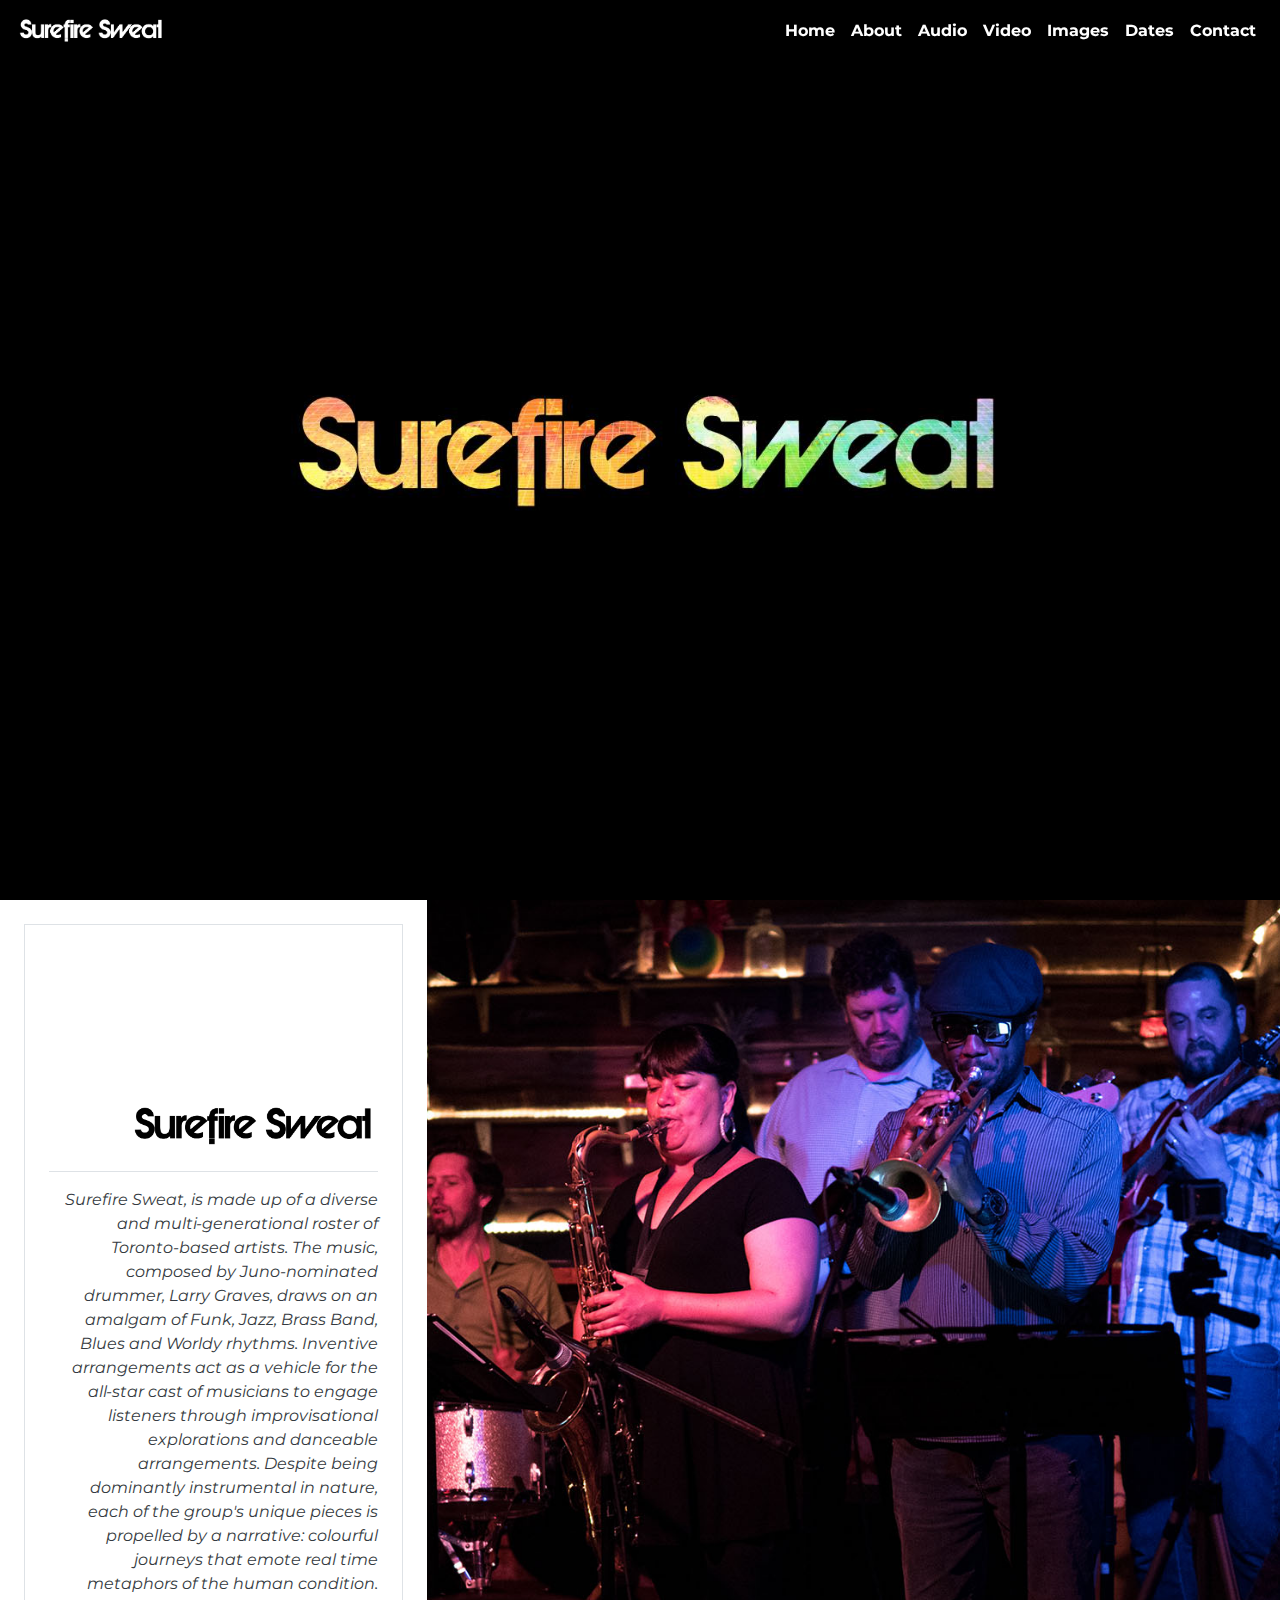
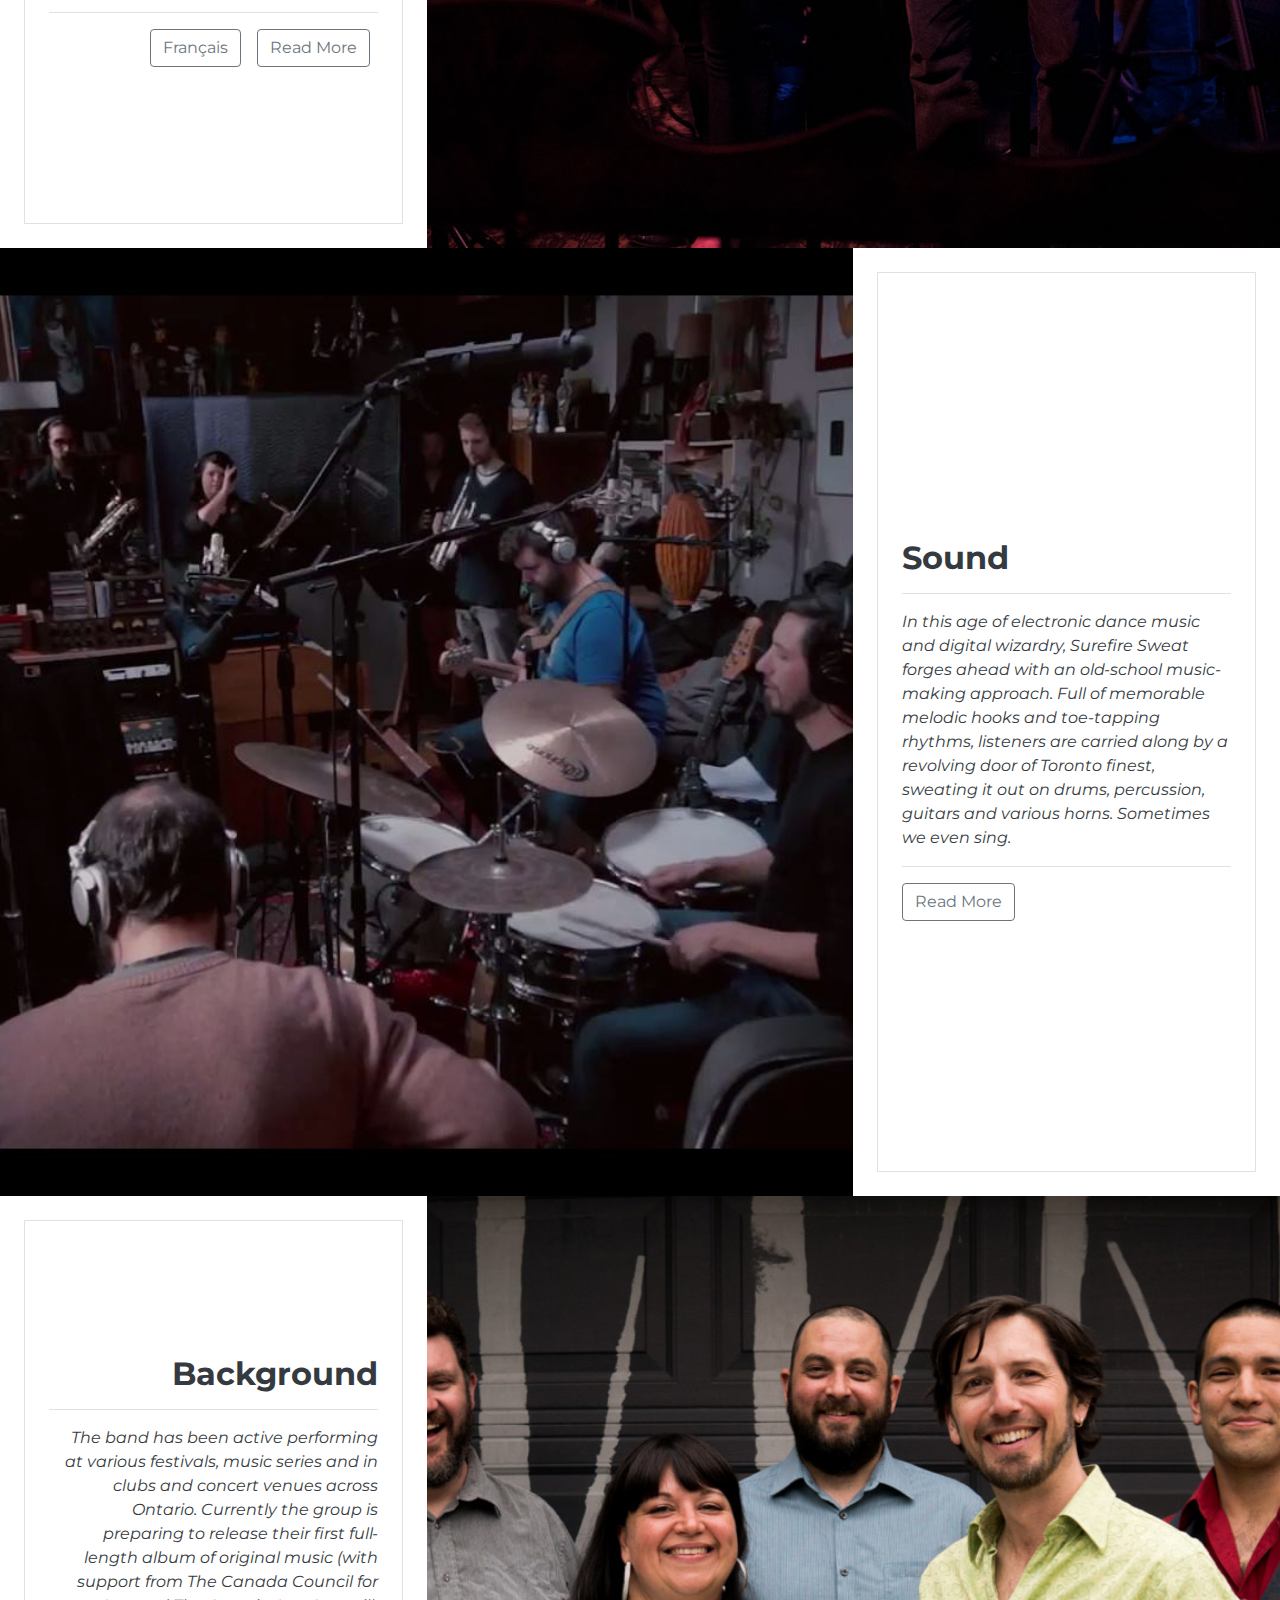
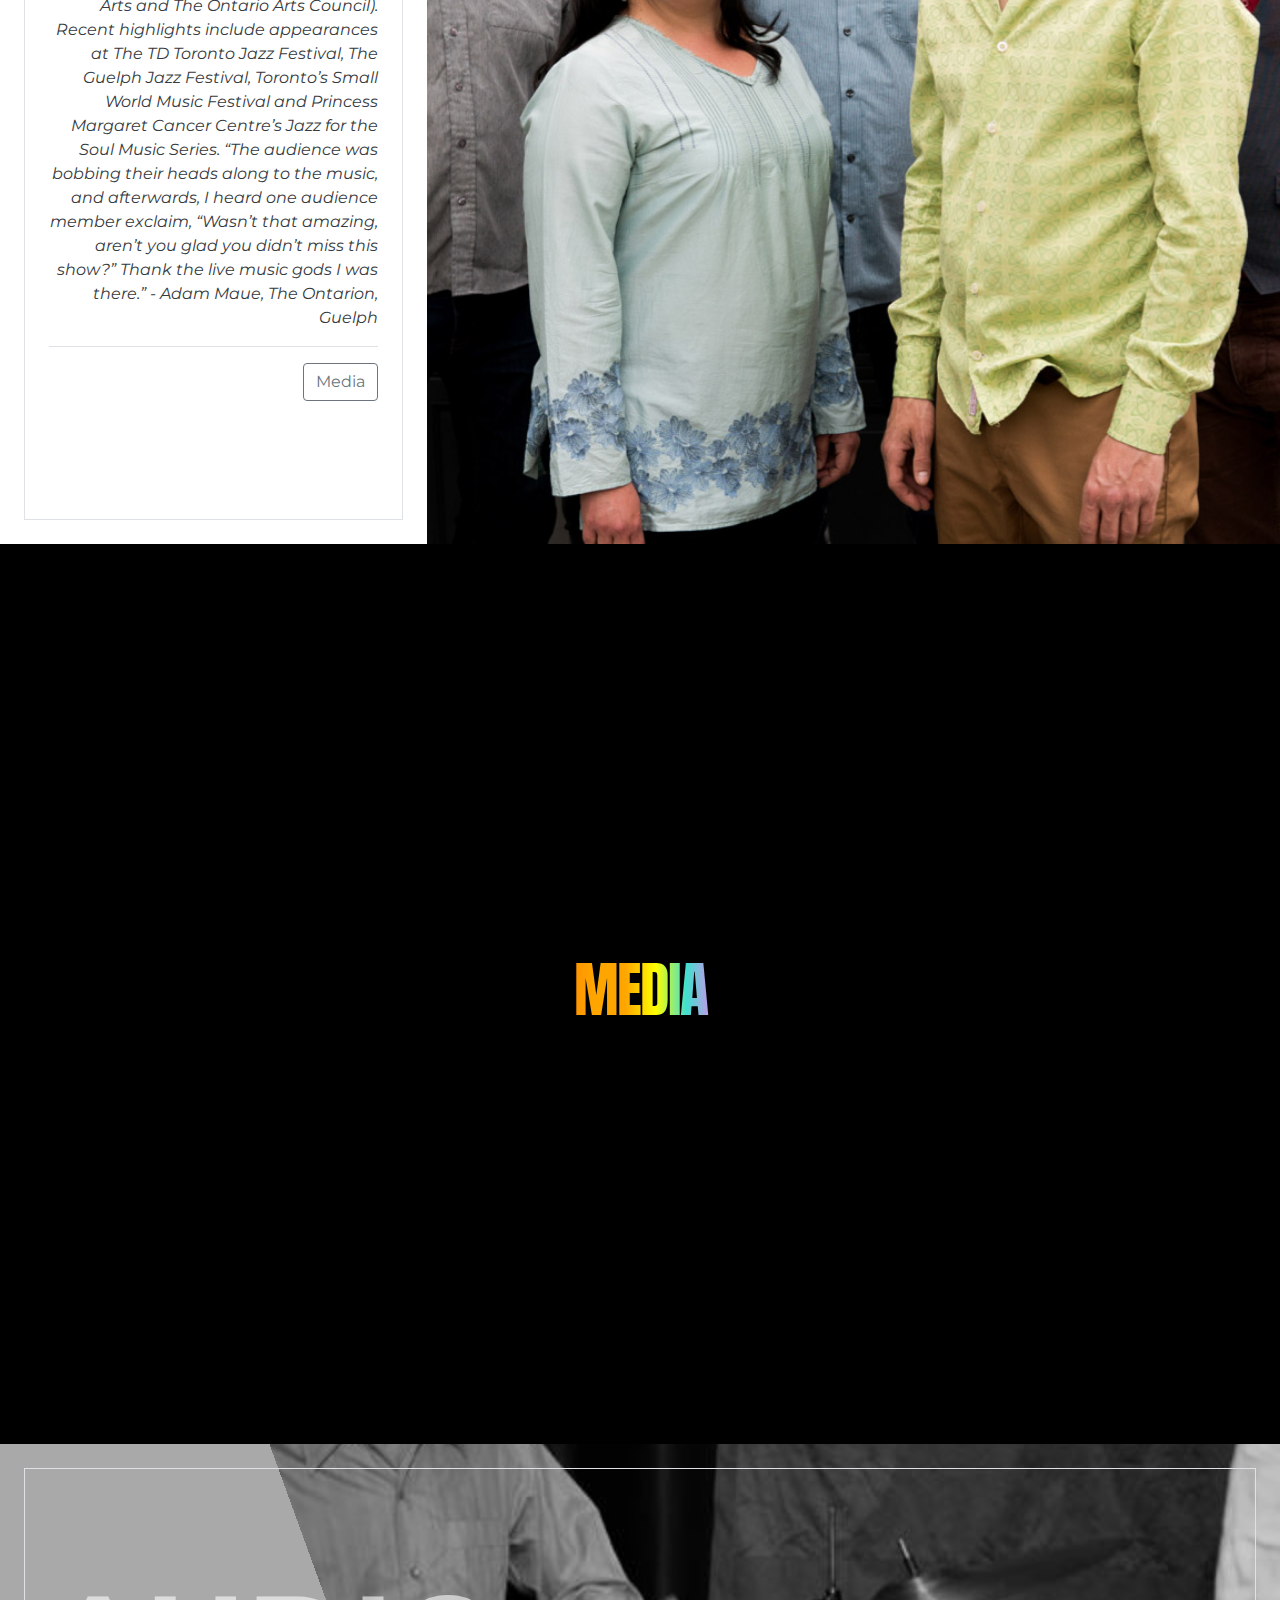
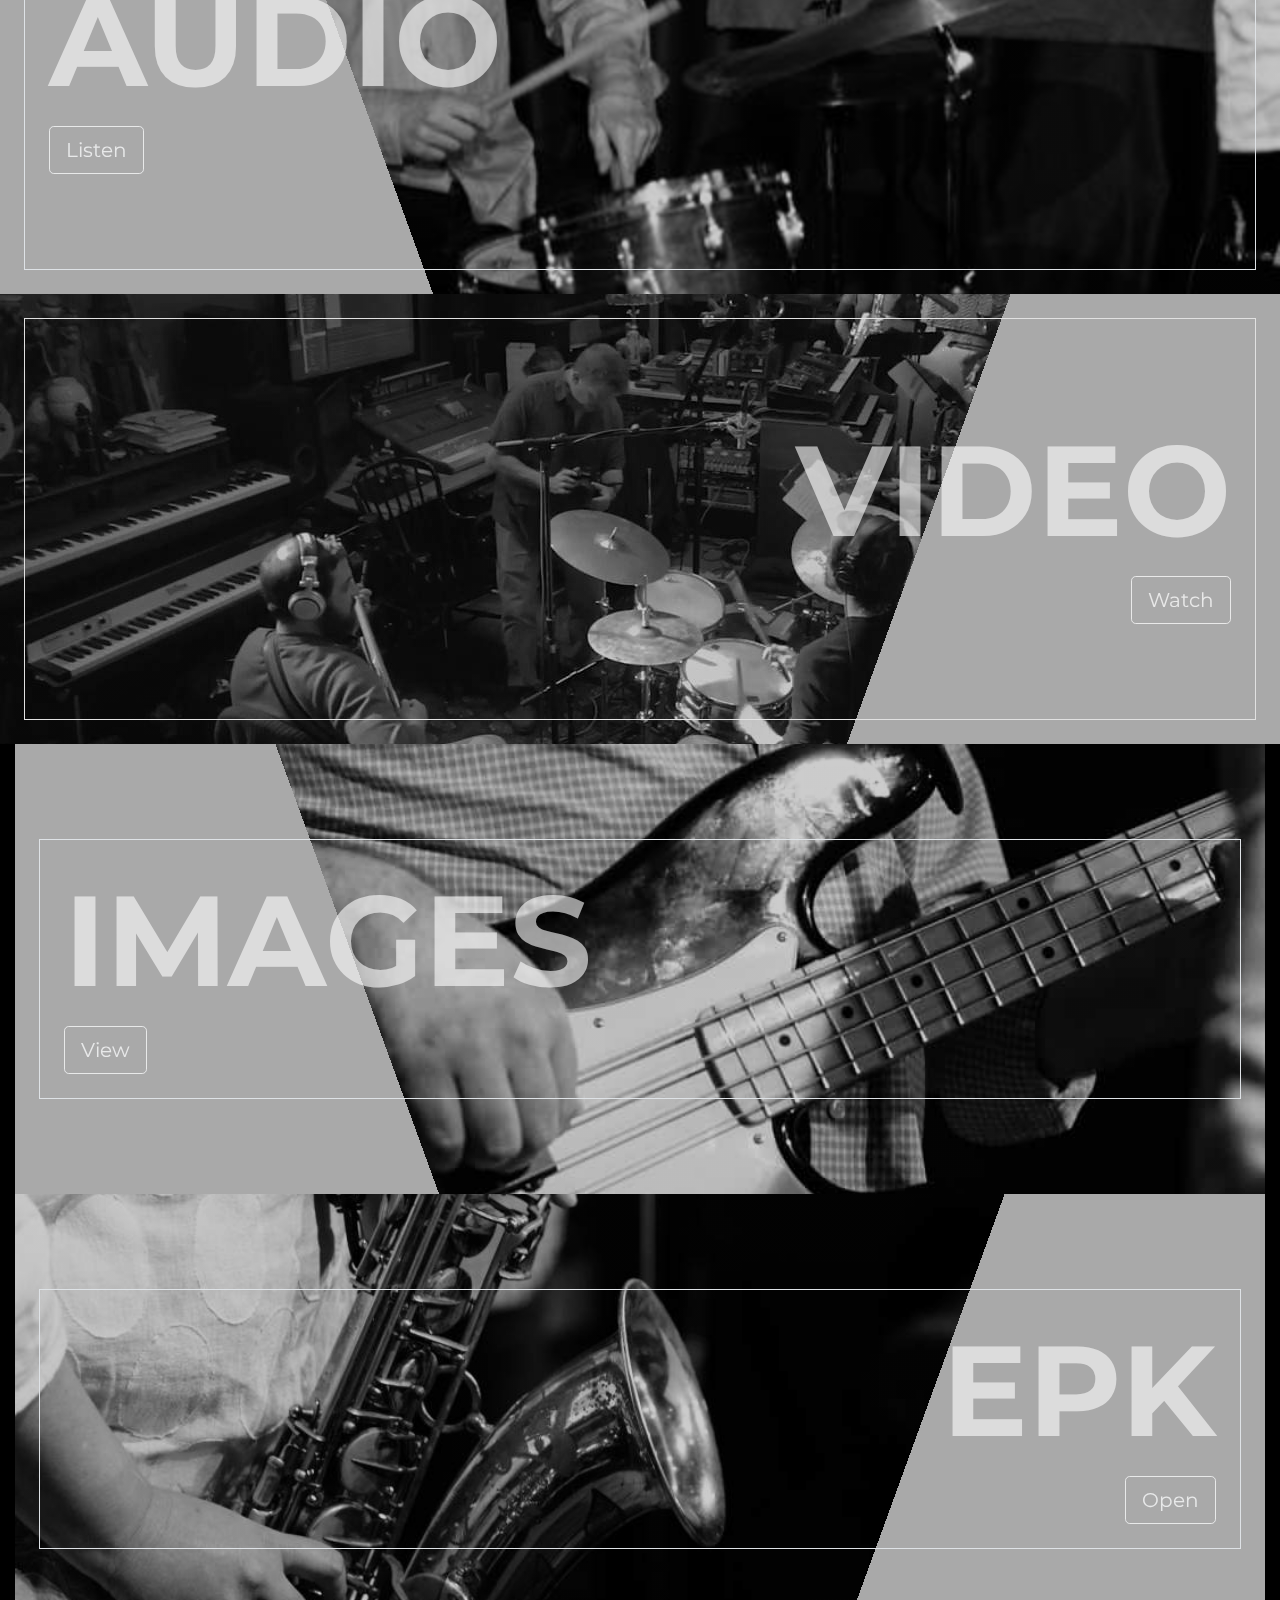
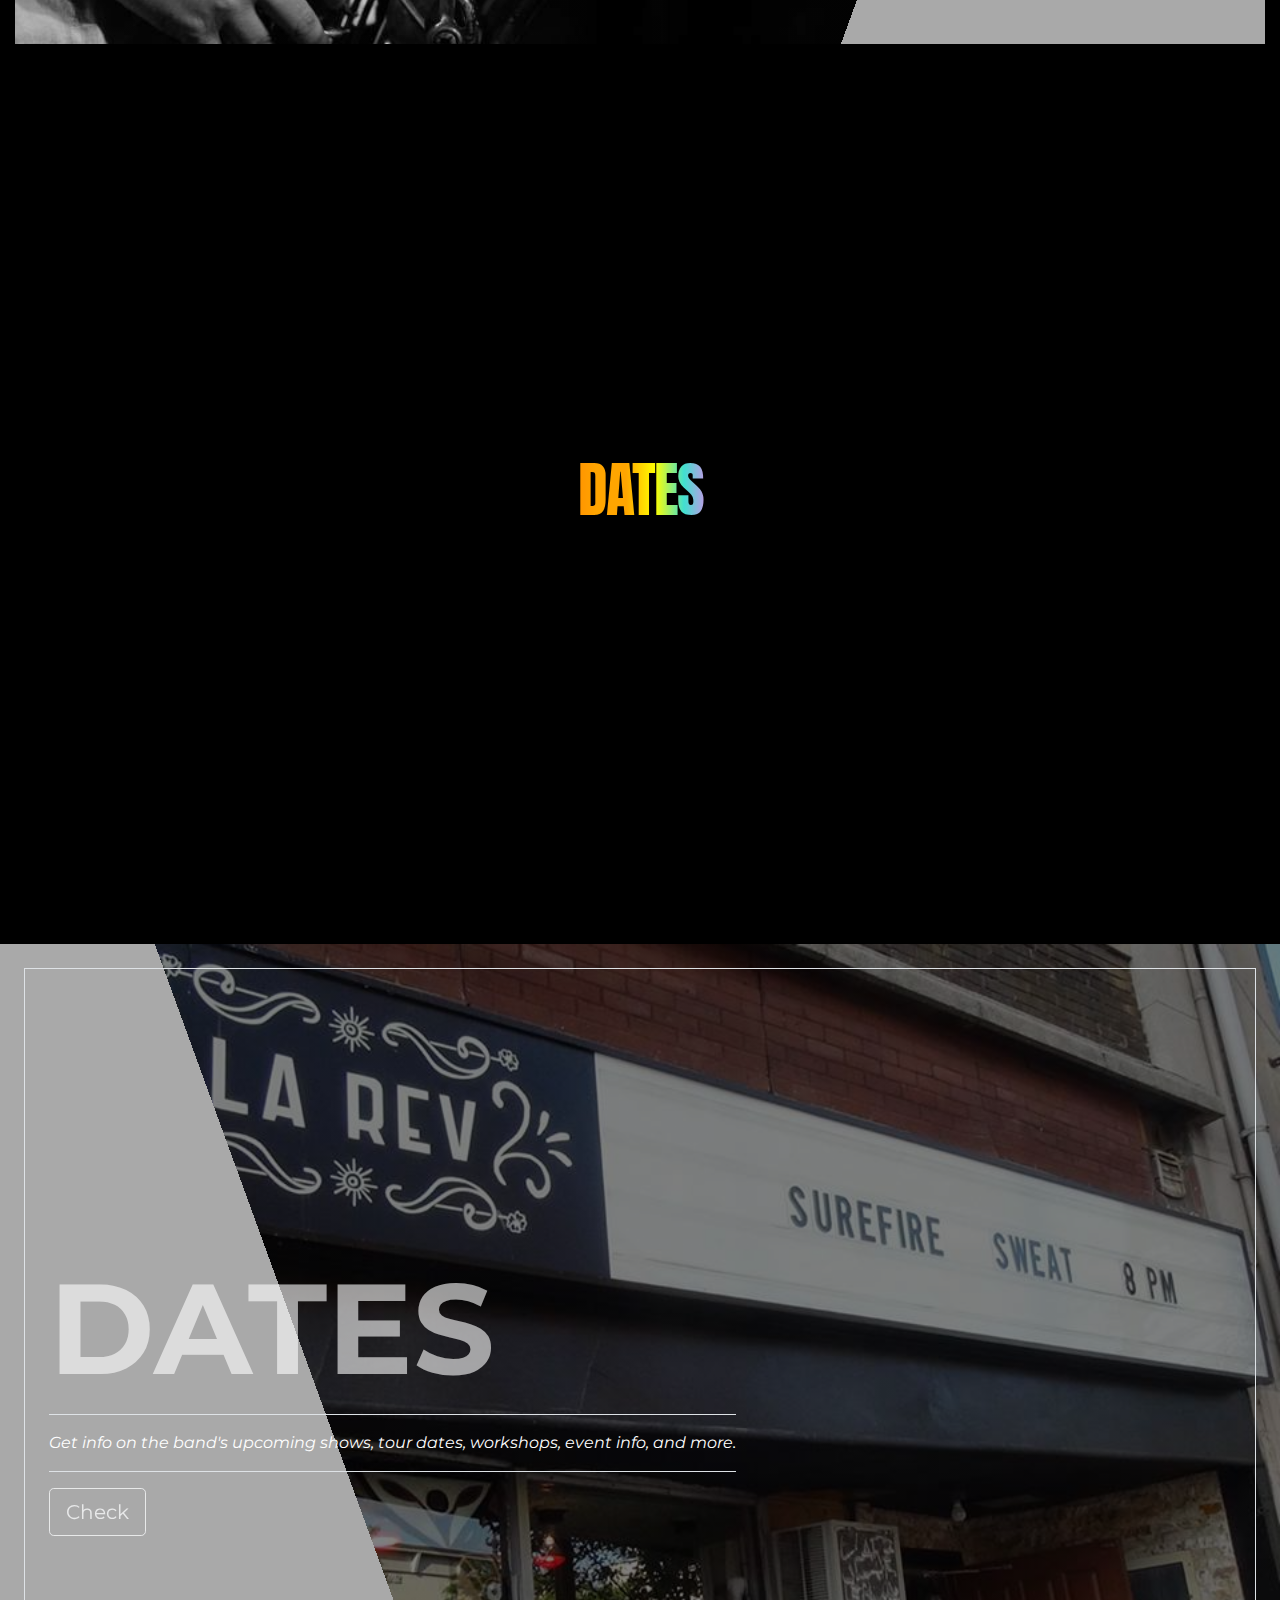
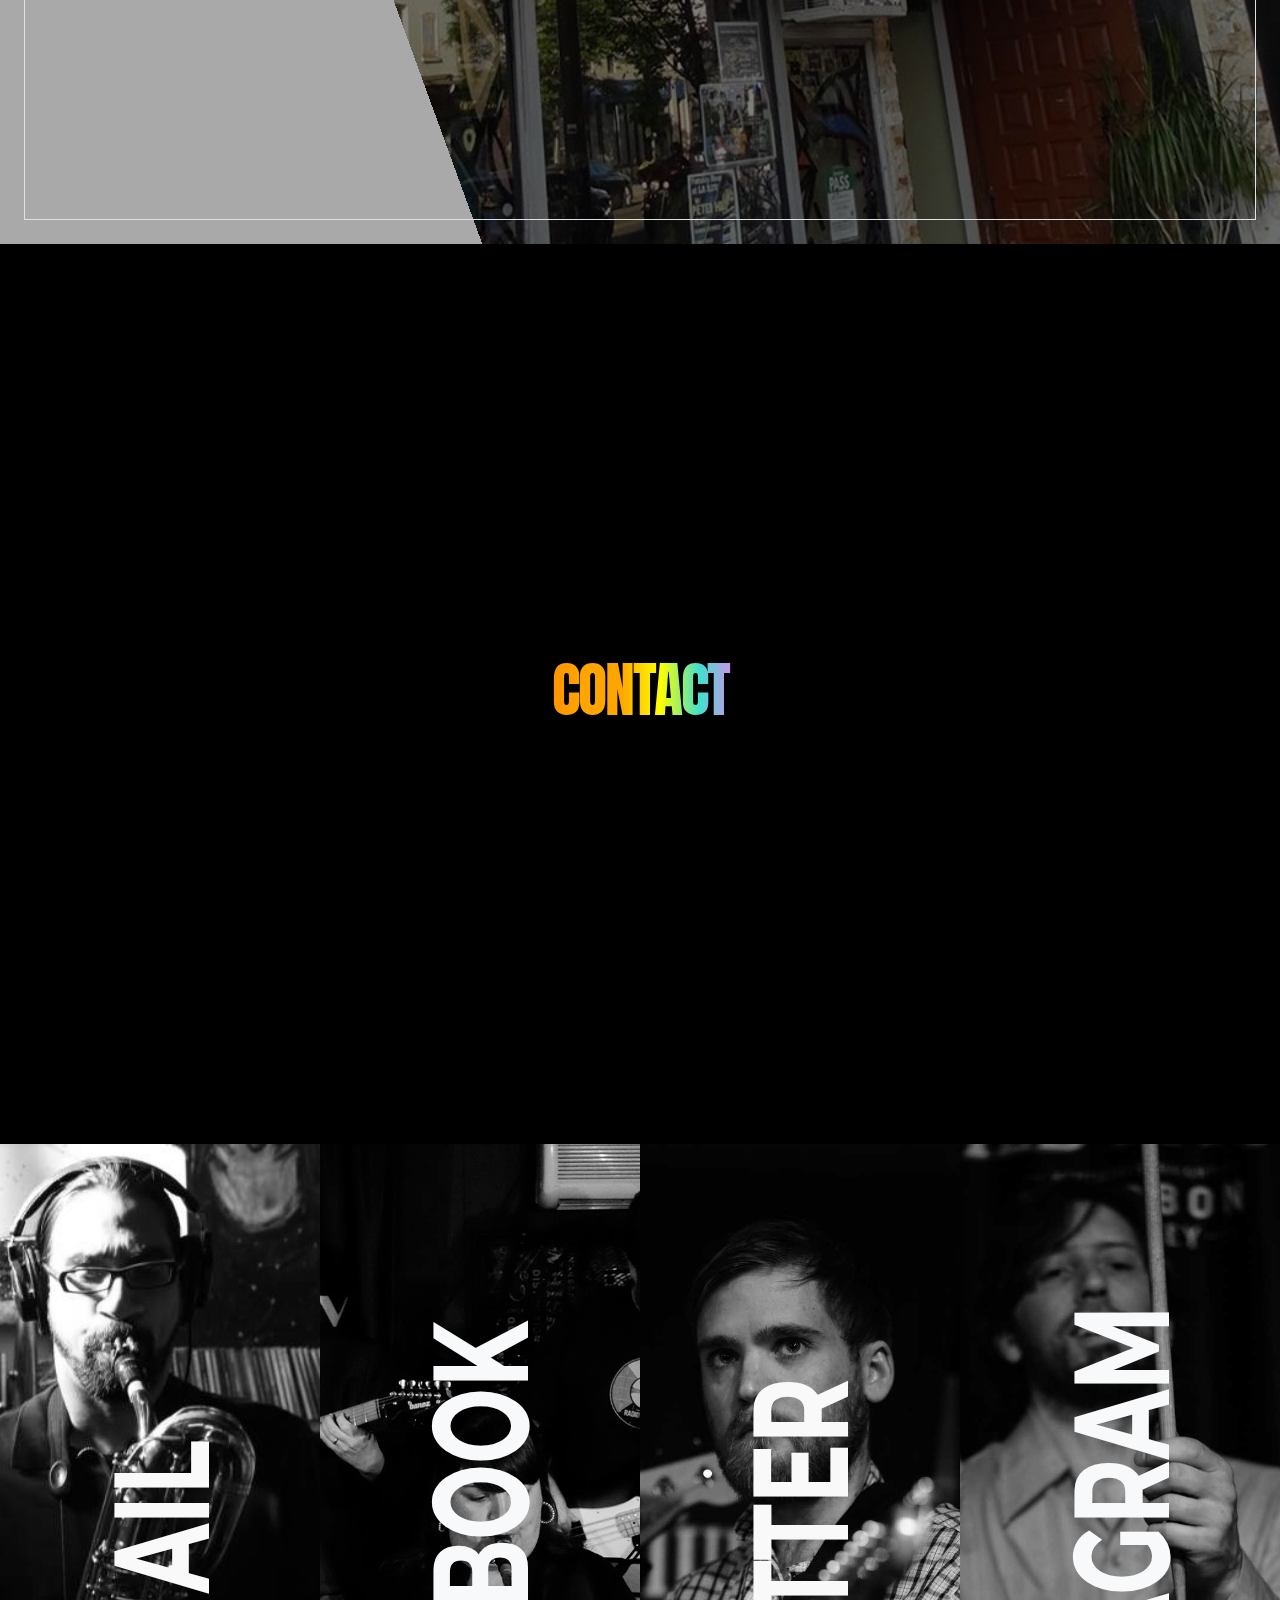
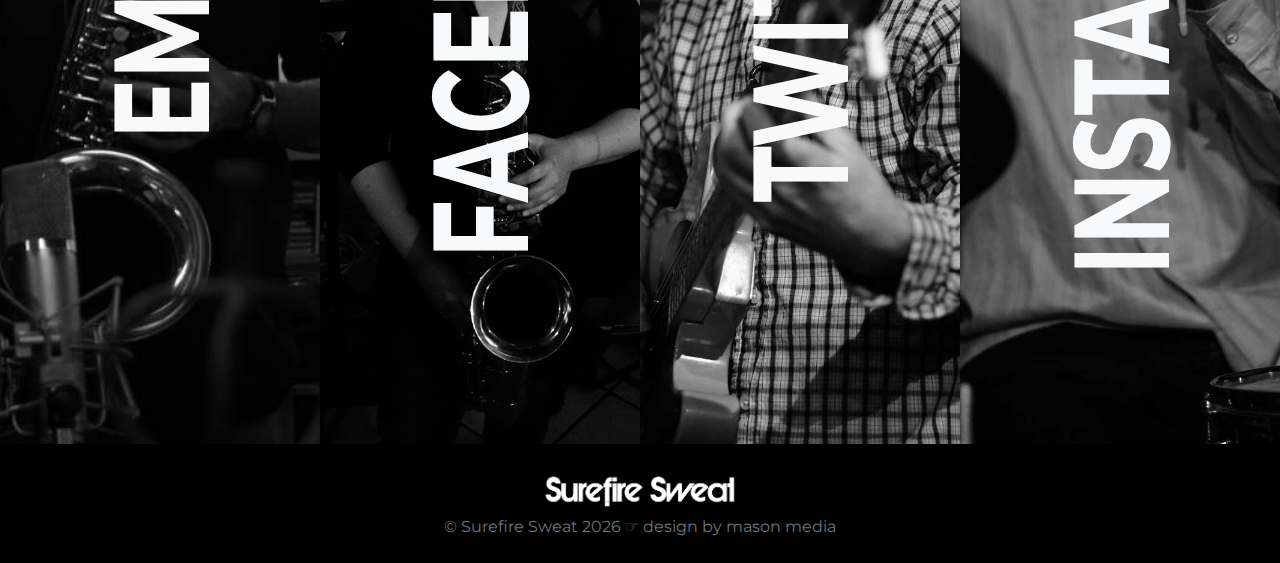
==== index.html @ e9830ef1 "Added updated video embeds to video section" ====
<!doctype html>
<html class="no-js" lang="">
   <head>
      <meta charset="utf-8">
      <meta http-equiv="x-ua-compatible" content="ie=edge">
      <title>Surefire Sweat</title>
      <meta name="description" content="Toronto's Surefire Sweat performs original, danceable sounds influenced by Funk, Jazz, Brass Band and Afrobeat.">
      <meta name="viewport" content="width=device-width, initial-scale=1">
      <!--FB Graph-->
      <meta property="og:url" content="https://www.surefiresweat.com" />
      <meta property="og:type" content="website" />
      <meta property="og:title" content="Surefire Sweat">
      <meta property="og:image" content="http://www.surefiresweat.com/img/Surefire-Sweat-Home.jpg">
      <meta property="og:description" content="Toronto's Surefire Sweat performs original, danceable sounds influenced by Funk, Jazz, Brass Band and Afrobeat.">
      <!--Twitter card-->
      <meta name="twitter:card" content="summary_large_image">
      <meta name="twitter:title" content="Surefire Sweat">
      <meta name="twitter:description" content="Toronto's Surefire Sweat performs original, danceable sounds influenced by Funk, Jazz, Brass Band and Afrobeat.">
      <meta name="twitter:image" content="http://www.surefiresweat.com/img/Surefire-Sweat-Home.jpg">
      <!--google fonts-->
      <link href="https://fonts.googleapis.com/css?family=Montserrat:400,500,900|Anton" rel="stylesheet">
      <!-- Place favicon.ico in the root directory -->
      <link rel="apple-touch-icon" href="/sfs-stick-icon.ico">
      <link rel="icon" href="/sfs-stick-icon.ico">
      <!--bootstrap -->
      <link rel="stylesheet" href="/bootstrap-4.0.0/dist/css/bootstrap.min.css">
      <link rel="stylesheet" href="css/normalize.css">
      <link rel="stylesheet" href="css/main.min.css?=22">
      <script src="js/vendor/modernizr-2.8.3.min.js"></script>
   </head>
   <body id="home" class="bg-dots bg-black body-wrap">
      <!--[if lt IE 8]>
      <p class="browserupgrade">You are using an <strong>outdated</strong> browser. Please <a href="http://browsehappy.com/">upgrade your browser</a> to improve your experience.</p>
      <![endif]-->
      <!-- nav -->
      <nav class="navbar fixed-top navbar-expand-lg navbar-dark">
         <a class="navbar-brand" href="#home">
         <img src="/img/sfs-logo-small-white.png" class="sfs-header-logo" alt="Surefire Sweat">
         </a>
         <button class="navbar-toggler custom-toggler" type="button" data-toggle="collapse" data-target="#sfs-nav" aria-controls="sfs-nav" aria-expanded="false" aria-label="Toggle navigation">
         <span class="navbar-toggler-icon text-light"></span>
         </button>
         <div class="collapse navbar-collapse" id="sfs-nav">
            <ul class="navbar-nav ml-auto mt-2 mt-lg-0">
               <li class="nav-item">
                  <a class="nav-link" href="#home">Home <span class="sr-only">(current)</span></a>
               </li>
               <li class="nav-item">
                  <a class="nav-link" href="#about">About</a>
               </li>
               <li class="nav-item">
                  <a class="nav-link" href="#audio">Audio</a>
               </li>
               <li class="nav-item">
                  <a class="nav-link" href="#video">Video</a>
               </li>
               <li class="nav-item">
                  <a class="nav-link" href="#images">Images</a>
               </li>
               <li class="nav-item">
                  <a class="nav-link" href="#dates">Dates</a>
               </li>
               <li class="nav-item">
                  <a class="nav-link" href="#contact">Contact</a>
               </li>
            </ul>
         </div>
      </nav>
      <!--banner-->
      <header role="banner">
         <div class="jumbotron jumbotron-fluid banner" data-rellax-speed="-3">
            <img class="banner-logo" src="/img/sfs-logo-color-copy.jpg" alt="Surefire Sweat">
         </div>
      </header>
      <main role="main">
         <div id="about" class="container-fluid">
            <div class="row d-flex bg-white">
               <div class="col-lg-4 d-flex flex-column justify-content-center align-items-end text-right p-4">
                  <div class="d-flex flex-column justify-content-center align-items-end border p-4 h-md-50 h-lg-100 text-dark">
                     <h2 class="font-weight-bold my-3">
                        <img class="about-logo" src="/img/sfs-logo-small.png" alt="Surefire Sweat">
                     </h2>
                     <p class="border-top border-bottom py-3">Surefire Sweat, is made up of a diverse and multi-generational roster of Toronto-based artists. The music, composed by Juno-nominated drummer, Larry Graves, draws on an amalgam of Funk, Jazz, Brass Band, Blues and Worldy rhythms. 
                     Inventive arrangements act as a vehicle for the all-star cast of musicians to engage listeners through improvisational explorations and danceable arrangements. Despite being dominantly instrumental in nature, each of the group's unique pieces is propelled by a narrative: colourful journeys that emote real time metaphors of the human condition.</p>
                     <!--nested container + modal/buttons -->
                     <div class="container-fluid d-flex flex-row justify-content-end align-items-center">
                        <div class="row">
                           <div class="col mx-1 px-1">
                              <!-- Button trigger modal -->
                              <button type="button" class="btn btn-outline-secondary" data-toggle="modal" data-target="#french-bio">
                              Français
                              </button>
                              <!-- Modal -->
                              <div class="modal fade" id="french-bio" tabindex="-1" role="dialog" aria-labelledby="french-bio" aria-hidden="true">
                                 <div class="modal-dialog modal-dialog-centered modal-lg" role="document">
                                    <div class="modal-content">
                                       <div class="modal-header">
                                          <h5 class="modal-title" id="french-title">
                                             <img src="/img/sfs-logo-small.png" style="width: 150px; height: auto" alt="Surefire Sweat">
                                          </h5>
                                          <button type="button" class="close" data-dismiss="modal" aria-label="Close">
                                          <span aria-hidden="true">X</span>
                                          </button>
                                       </div>
                                       <div class="modal-body text-left p-4">
                                          <div class="french-bio-columns">
                                             <p class="border-right pr-3">Surefire Sweat est un ensemble multigénérationnel d’artistes torontois de divers horizons. La musique originale, composée par Larry Graves (batteur nominé aux prix Juno), s’inspire d’un amalgame de funk, de jazz, de brass band, de blues et d’Afrobeat. Les arrangements inventifs permettent aux réputés musiciens du groupe de susciter l’engagement des auditeurs grâce à des explorations improvisées et des arrangements dansants.</p>
                                             <hr>
                                             <p class="border-right pr-3">En cette ère de musique danse électronique et de prouesses numériques, Surefire Sweat va de l’avant en privilégiant une manière traditionnelle de faire de la musique. Avec des lignes mélodiques accrocheuses et des rythmes enlevants à profusion, les auditeurs se laissent emporter, séduits par un cortège des meilleurs musiciens de Toronto qui se défoncent à la batterie, aux percussions, à la guitare et aux cuivres. Il nous arrive même de chanter.</p>
                                             <hr>
                                             <p class="border-right pr-3">Surefire Sweat se produit sur la scène musicale torontoise dans différents festivals, lors de séries musicales, dans des clubs et des salles de concert. En ce moment, le groupe se consacre à la création de nouvelles pièces (avec le soutien du Conseil des arts du Canada et du Conseil des arts de l’Ontario) et se prépare à prendre la route en 2018 avec son spectacle. Le répertoire musical des concerts se verra également jumelé à la diffusion de vidéos en direct (créées par le musicien et vidéaste Ed Hanley). L’événement interactif multimédia sera présenté dans des lieux de diffusion partout au Canada.</p>
                                             <p>On peut trouver le premier microalbum (EP) de Surefire Sweat (2018) <a href="https://surefiresweat.bandcamp.com/releases" target="_blank" class="bold">ici.</a></p>
                                          </div>
                                       </div>
                                       <div class="modal-footer">
                                          <button type="button" class="btn btn-outline-secondary" data-dismiss="modal">Close</button>
                                       </div>
                                    </div>
                                 </div>
                              </div>
                              <!-- end modal-->
                           </div>
                           <!-- end nest col-->
                           <div class="col mx-1 px-1">
                              <a href="#sound">
                              <button type="button" class="btn btn-outline-secondary">Read More
                              </button>
                              </a>
                           </div>
                        </div>
                        <!-- end row-->
                     </div>
                     <!-- end nest container -->
                  </div>
                  <!-- end col 1 -->
               </div>
               <div class="col-lg-8 bg-about p-0 h-lg-100 h-md-50"></div>
            </div>
            <!--sound -->
            <div id="sound" class="row d-flex">
               <div class="col-lg-8 h-lg-100 h-md-50 bg-studio-2-grad p-0 o-1">
                  <div class="youtube-frontpage" data-embed="5j31tUMSx98">
                     <div class="play-button"></div>
                  </div>
               </div>
               <div class="col-lg-4 d-flex flex-column justify-content-center align-items-start text-left bg-white p-4 o-0">
                  <div class="d-flex flex-column justify-content-center align-items-start border p-4 h-md-50 h-lg-100 text-dark">
                     <h2 class="font-weight-bold my-3">Sound</h2>
                     <p class="border-top border-bottom py-3 z-1">In this age of electronic dance music and digital wizardry, Surefire Sweat forges ahead with an old-school music-making approach. Full of memorable melodic hooks and toe-tapping rhythms, listeners are carried along by a revolving door of Toronto finest, sweating it out on drums, percussion, guitars and various horns. Sometimes we even sing.</p>
                     <a href="#background">
                     <button type="button" class="btn btn-outline-secondary">Read More</button>
                     </a>
                  </div>
               </div>
            </div>
            <!-- end sound row -->
            <!--background -->
            <div id="background" class="row d-flex">
               <div class="col-lg-4 d-flex flex-column justify-content-center align-items-end text-right p-4 bg-white o-0">
                  <div class="d-flex flex-column justify-content-center align-items-end border p-4 h-md-50 h-lg-100 text-dark">
                     <h2 class="font-weight-bold my-3">Background</h2>
                     <p class="border-top border-bottom py-3">
                        The band has been active performing at various festivals, music series and in clubs and concert venues across Ontario. Currently the group is preparing to release their first full-length album of original music (with support from The Canada Council for Arts and The Ontario Arts Council). 

                        Recent highlights include appearances at The TD Toronto Jazz Festival, The Guelph Jazz Festival, Toronto’s Small World Music Festival and Princess Margaret Cancer Centre’s Jazz for the Soul Music Series.
                        
                        “The audience was bobbing their heads along to the music, and afterwards, I heard one audience member exclaim, “Wasn’t that amazing, aren’t you glad you didn’t miss this show?” Thank the live music gods I was there.” - Adam Maue, The Ontarion, Guelph</p>
                     <!-- <p class="border-top border-bottom py-3">The band has been active on the Toronto music scene performing at various festivals, music series and in clubs and concert venues. Currently the group is developing new music (with support from The Canada Council for Arts and The Ontario Arts Council) and preparing to take the show on the road in 2018.</p> -->
                     <a href="#media">
                     <button type="button" class="btn btn-outline-secondary">Media</button>
                     </a>
                  </div>
               </div>
               <div class="col-lg-8 h-lg-100 h-md-50 p-0 bg-personnel o-1"></div>
            </div>
            <!-- end background row -->
            <!--media banner -->
            <div id="media" class="row d-flex">
               <div class="col d-flex flex-column justify-content-center align-items-center text-center p-5 min-100 bg-black">
                  <h2 class="heading">MEDIA</h2>
               </div>
            </div>
            <!-- end meda banner row -->
            <!-- media accordion section -->
            <div class="row">
               <!-- audio section-->
               <div id="audio" class="col-sm-12 min-50 bg-audio p-4 d-flex flex-column justify-content-center align-items-center">
                  <div class="p-4 border w-100 h-100 d-flex flex-column justify-content-center align-items-start text-center">
                     <h2 class="gallery-heading text-white font-weight-bold">AUDIO</h2>
                     <button class="btn btn-lg btn-outline-light">Listen</button>
                  </div>
               </div>
               <div id="tracks" class="py-5 px-4 bg-album-art">
                  <div class="wrap w-lg-50 mx-auto">
                     <!--new track-->
                     <iframe class="mb-3 shadow-lg w-100" style="border: 0; width: 100%; height: 120px;" src="https://bandcamp.com/EmbeddedPlayer/album=2776862196/size=large/bgcol=333333/linkcol=ffffff/tracklist=false/artwork=none/track=576189169/transparent=true/" seamless><a href="http://surefiresweat.bandcamp.com/album/surefire-sweat">Surefire Sweat by Surefire Sweat</a></iframe>
                     <!--new track-->
                     <iframe class="mb-3 shadow-lg w-100" style="border: 0; width: 100%; height: 120px;" src="https://bandcamp.com/EmbeddedPlayer/album=2776862196/size=large/bgcol=333333/linkcol=ffffff/tracklist=false/artwork=none/track=1144129226/transparent=true/" seamless><a href="http://surefiresweat.bandcamp.com/album/surefire-sweat">Surefire Sweat by Surefire Sweat</a></iframe>
                     <!--new track-->
                     <iframe class="mb-3 shadow-lg w-100" style="border: 0; width: 100%; height: 120px;" src="https://bandcamp.com/EmbeddedPlayer/album=2776862196/size=large/bgcol=333333/linkcol=ffffff/tracklist=false/artwork=none/track=2172763946/transparent=true/" seamless><a href="http://surefiresweat.bandcamp.com/album/surefire-sweat">Surefire Sweat by Surefire Sweat</a></iframe>
                     <!--new track-->
                     <iframe class="mb-3 shadow-lg w-100" style="border: 0; width: 100%; height: 120px;" src="https://bandcamp.com/EmbeddedPlayer/album=2776862196/size=large/bgcol=333333/linkcol=ffffff/tracklist=false/artwork=none/track=1511403670/transparent=true/" seamless><a href="http://surefiresweat.bandcamp.com/album/surefire-sweat">Surefire Sweat by Surefire Sweat</a></iframe>
                  </div>
               </div>
               <!--end audio-->
               <!--video section-->
               <div id="video" class="col-sm-12 min-50 d-flex flex-column justify-content-center align-items-center bg-studio-1 p-4">
                  <div class="p-4 border w-100 h-100 d-flex flex-column justify-content-center align-items-end text-center">
                     <h2 class="gallery-heading text-white font-weight-bold">VIDEO</h2>
                     <button class="btn btn-lg btn-outline-light">Watch</button>
                  </div>
               </div>
               <div id="videos" class="bg-album-art p-4 py-3 w-100">
                  <div class="container-fluid">
                     <div class="row mt-3">
                     	
                      	<!-- new vid-->
                        <div class="col-lg-6 mb-4">
                           <div class="embed-container">
                                 <!--paste your vimeo or youtube embed iframe code here-->
                                 <iframe src="https://www.youtube.com/embed/oHEZHZv_zRA" frameborder="0" allow="accelerometer; autoplay; encrypted-media; gyroscope; picture-in-picture" allowfullscreen></iframe>
                              <!--end copy and paste your embed code here-->
                           </div>
                        </div>
                        <!-- end vid-->
						      <!-- new vid-->
                        <div class="col-lg-6 mb-4">
                       		<div class="embed-container">
                              <iframe src="https://www.youtube.com/embed/PJlctb5k3_o" frameborder="0" allow="accelerometer; autoplay; encrypted-media; gyroscope; picture-in-picture" allowfullscreen></iframe>
							      </div>
                        </div>
                        <!-- end vid-->
                        <!-- new vid-->
                        <div class="col-lg-6 mb-4">
                        	<div class="embed-container">
                              <iframe src="https://www.youtube.com/embed/mf0KJ96d81w" frameborder="0" allow="accelerometer; autoplay; encrypted-media; gyroscope; picture-in-picture" allowfullscreen></iframe>
							      </div>
                        </div>
                        <!-- end vid-->
                        <!-- new vid-->
                        <div class="col-lg-6 mb-4">
                        	<div class="embed-container">
                              <iframe src="https://www.youtube.com/embed/HBypplYV0vs" frameborder="0" allow="accelerometer; autoplay; encrypted-media; gyroscope; picture-in-picture" allowfullscreen></iframe>
							      </div>
                        </div>
                        <!-- end vid-->
                        <!-- new vid-->
                        <div class="col-lg-6 mb-4">
                        	<div class="embed-container">
                              <iframe src="https://www.youtube.com/embed/5XRoeaUACvs" frameborder="0" allow="accelerometer; autoplay; encrypted-media; gyroscope; picture-in-picture" allowfullscreen></iframe>
							      </div>
                        </div>
                        <!-- end vid-->
                        <!-- new vid-->
                        <div class="col-lg-6 mb-4">
                        	<div class="embed-container">
                              <iframe src="https://www.youtube.com/embed/0vllj4rY-20" frameborder="0" allow="accelerometer; autoplay; encrypted-media; gyroscope; picture-in-picture" allowfullscreen></iframe>
							      </div>
                        </div>
                        <!-- end vid-->
                        <!-- new vid-->
                        <div class="col-lg-6 mb-4">
                        	<div class="embed-container">
                              <iframe width="560" height="315" src="https://www.youtube.com/embed/FVL9eG43Eko" frameborder="0" allow="accelerometer; autoplay; encrypted-media; gyroscope; picture-in-picture" allowfullscreen></iframe>
							      </div>
                        </div>
                        <!-- end vid-->
                        <!-- new vid-->
                        <div class="col-lg-6 mb-4">
                        	<div class="embed-container">
                              <iframe src="https://www.youtube.com/embed/OEx-pfdk5MQ" frameborder="0" allow="accelerometer; autoplay; encrypted-media; gyroscope; picture-in-picture" allowfullscreen></iframe>
                           </div>
							   </div>
                        </div>
                        <!-- end vid-->

                     </div><!--end row-->
                  </div>
               </div>
               <!-- end video -->
               <!--images section-->
               <div id="images" class="col-sm-12 min-50 d-flex flex-column justify-content-center align-items-center bg-images p-4">
                  <div class="p-4 border w-100 h-100 d-flex flex-column justify-content-center align-items-start text-center">
                     <h2 class="gallery-heading text-white font-weight-bold">IMAGES</h2>
                     <button class="btn btn-lg btn-outline-light">View</button>
                  </div>
               </div>
               <div id="photos" class="container-fluid bg-album-art p-5">
						<div class="row">
						
							<!--ADD NEW PHOTOS HERE-->
							<!--new photo-->
							<div class="col-lg-6">
								 <a href="/img/SFS-5piece-Mirror-1.jpg" download="Surefire Sweat">
								 <img src="" data-src="/img/SFS-5piece-Mirror-1.jpg">
								 </a>
							</div>
							<!--end new photo-->
							<!--new photo-->
							<div class="col-lg-6">
								 <a href="/img/SFS-5piece-May2018.jpg" download="Surefire Sweat">
								 <img src="" data-src="/img/SFS-5piece-May2018.jpg">
								 </a>
							</div>
							<!--end new photo-->
							<!--new photo-->
							<div class="col-lg-6">
								 <a href="/img/SFS-5piece-2018-7.jpg" download="Surefire Sweat">
								 <img src="" data-src="/img/SFS-5piece-2018-7.jpg">
								 </a>
							</div>
							<!--end new photo-->
							<!--new photo-->
							<div class="col-lg-6">
								 <a href="/img/sfs-1-min.jpg" download="Surefire Sweat">
								 <img src="" data-src="/img/sfs-1-min.jpg">
								 </a>
							</div>
							<!--end new photo-->

					<!-- don't add below this line-->
					</div><!--end row-->
               	</div><!--end container-->
               <!--end images section-->
               <!--epk-->
               <div id="epk" class="col-sm-12 min-50 bg-epk d-flex flex-column justify-content-center align-items-center p-4">
                  <div class="p-4 border w-100 h-100 d-flex flex-column justify-content-center align-items-end text-center">
                     <h2 class="gallery-heading text-white font-weight-bold">EPK</h2>
                     <a href="/img/SFS-Tech+Stage.pdf" target="_blank">
                     <button type="button" class="btn btn-lg btn-outline-light">Open
                     </button>
                     </a>
                  </div>
               </div>
               <!--end epk-->
            <!--end media row -->
            <!--end accordion -->
            <!-- dates banner -->
            <div class="row d-flex">
               <div class="col d-flex flex-column justify-content-center align-items-center text-center p-5 min-100 bg-black">
                  <h2 class="heading">DATES</h2>
               </div>
            </div>
            <!-- dates/calendar section -->
            <div class="row">
               <div id="dates" class="col-sm-12 min-100 bg-marquee-2 p-4 d-flex flex-column justify-content-center align-items-start text-white text-left">
                  <div class="p-4 border w-100 h-100 d-flex flex-column justify-content-center align-items-start">
                     <h2 class="gallery-heading font-weight-bold">DATES</h2>
                     <p class="border-top border-bottom py-3">Get info on the band's upcoming shows, tour dates, workshops, event info, and more.</p>
                     <button class="btn btn-lg btn-outline-light">Check</button>
                  </div>
               </div>
               <div id="calendar" class="py-5 px-4 bg-album-art w-100">
                  <script src="//dashboard.time.ly/js/embed.js" data-src="https://events.time.ly/9e3vlvp" data-max-height="0" id="timely_script" class="timely-script"></script>
               </div>
            </div>
            <!--end dates-->
            <!-- end dates row -->
            <!--Contact banner -->
            <div id="media" class="row d-flex">
               <div class="col d-flex flex-column justify-content-center align-items-center text-center p-5 min-100 bg-black">
                  <h2 class="heading">CONTACT</h2>
               </div>
            </div>
            <!-- end Contact banner row -->
            <!--Contact section -->
            <div id="contact" class="row d-flex">
               <div class="col-sm-6 col-lg-3 d-flex flex-column justify-content-center align-items-center text-center p-1 h-lg-100 h-md-50 bg-contact-1">
                  <a href="mailto:surefiresweatband@gmail.com">
                     <h2 class="font-weight-bold text-light">EMAIL</h2>
                  </a>
               </div>
               <div class="col-sm-6 col-lg-3 d-flex flex-column justify-content-center align-items-center text-center p-1 h-lg-100 h-md-50 bg-contact-2">
                  <a href="https://www.facebook.com/SurefireSweat/" target="_blank">
                     <h2 class="font-weight-bold text-light">FACEBOOK</h2>
                  </a>
               </div>
               <div class="col-sm-6 col-lg-3 d-flex flex-column justify-content-center align-items-center text-center p-1 h-lg-100 h-md-50 bg-contact-3">
                  <a href="https://twitter.com/@gravedrummer" target="_blank">
                     <h2 class="font-weight-bold text-light">TWITTER</h2>
                  </a>
               </div>
               <div class="col-sm-6 col-lg-3 d-flex flex-column justify-content-center align-items-center text-center p-1 h-lg-100 h-md-50 bg-contact-4">
                  <a href="https://www.instagram.com/SurefireSweatBand/" target="_blank">
                     <h2 class="font-weight-bold text-light">INSTAGRAM</h2>
                  </a>
               </div>
            </div>
            <!-- end Contact section row -->
            <footer>
               <div id="footer" class="row d-flex">
                  <div class="col-sm-12 mx-auto d-flex flex-column justify-content-center align-items-center text-center p-4 bg-black text-secondary">
                     <a href="#home">
                     <img src="/img/sfs-logo-small-white.png" class="sfs-footer-logo">
                     </a>
                     <p class="w-50 m-0">
                        © Surefire Sweat <script type="text/javascript">document.write(new Date().getFullYear());</script> ☞ <a href="https://www.andrewmasonmedia.com" target="_blank"> design by mason media</a>
                     </p>
                  </div>
               </div>
            </footer>
         </div>
         <!-- end container -->
      </main>
      <script src="https://code.jquery.com/jquery-1.12.0.min.js"></script>
      <script>
         window.jQuery || document.write('<script src="js/vendor/jquery-1.12.0.min.js"><\/script>')
         
      </script>
      <!-- jQuery library -->
      <script src="https://ajax.googleapis.com/ajax/libs/jquery/3.2.1/jquery.min.js"></script>
      <!-- Latest BS 4 JavaScript -->
      <script src="/bootstrap-4.0.0/dist/js/bootstrap.bundle.min.js"></script>
      <script src="/bootstrap-4.0.0/dist/js/bootstrap.min.js"></script>
      <script src="js/plugins.js"></script>
      <script src="js/main.js"></script>
      <!-- Google Analytics: change UA-XXXXX-X to be your site's ID. -->
      <script>
         (function(b, o, i, l, e, r) {
         	b.GoogleAnalyticsObject = l;
         	b[l] || (b[l] =
         		function() {
         			(b[l].q = b[l].q || []).push(arguments)
         		});
         	b[l].l = +new Date;
         	e = o.createElement(i);
         	r = o.getElementsByTagName(i)[0];
         	e.src = 'https://www.google-analytics.com/analytics.js';
         	r.parentNode.insertBefore(e, r)
         }(window, document, 'script', 'ga'));
         ga('create', 'UA-118961508-1', 'auto');
         ga('send', 'pageview');
         
      </script>
   </body>
</html>
---- css/main.min.css ----
/*! HTML5 Boilerplate v5.3.0 | MIT License | https://html5boilerplate.com/ */html{color:#222;font-size:1em;line-height:1.4}::-moz-selection{background:#b3d4fc;text-shadow:none}::selection{background:#b3d4fc;text-shadow:none}hr{display:block;height:1px;border:0;border-top:1px solid #ccc;margin:1em 0;padding:0}audio,canvas,iframe,img,svg,video{vertical-align:middle}fieldset{border:0;margin:0;padding:0}textarea{resize:vertical}.browserupgrade{margin:.2em 0;background:#ccc;color:#000;padding:.2em 0}body{font-family:Montserrat,Avenir,Helvetica,sans-serif;overflow-x:hidden;max-width:100%;-webkit-transition:all 1s ease;-o-transition:all 1s ease;transition:all 1s ease;-webkit-animation:fadeIn 1s ease-in;animation:fadeIn 1s ease-in}@-webkit-keyframes fadeIn{from{opacity:0}to{opacity:1}}@keyframes fadeIn{from{opacity:0}to{opacity:1}}.body-wrap{overflow-x:hidden;max-width:100%}a,a:active,a:focus,a:visited{color:inherit;text-decoration:none;-o-transition:all .3s ease-in-out;-webkit-transition:all .3s ease-in-out;transition:all .3s ease-in-out}a:hover{text-decoration:none}.btn-outline-light{color:#f8f9fa;background-color:transparent;background-image:none;border-color:#f8f9fa;opacity:.8}.btn-outline-light:hover{opacity:1}.h-lg-100{min-height:100vh}.w-lg-50{width:50%;max-width:50%}.w-lg-75{width:75%;max-width:75%}.bold{font-weight:900}.ital{font-style:italic}.bs{-webkit-box-shadow:0 0 5px #444;box-shadow:0 0 5px #444}p{font-style:italic}.section-heading,.sub-heading{font-family:Montserrat,sans-serif}.heading{font-family:Anton,Montserrat,sans-serif;font-size:60px;letter-spacing:-2px;padding:10px;background:#fff;background:-webkit-gradient(linear,left top,right top,from(darkorange),color-stop(orange),color-stop(orange),color-stop(yellow),color-stop(turquoise),to(violet));background:-webkit-linear-gradient(left,#ff8c00,orange,orange,#ff0,#40e0d0,violet);background:-o-linear-gradient(left,#ff8c00,orange,orange,#ff0,#40e0d0,violet);background:linear-gradient(to right,#ff8c00,orange,orange,#ff0,#40e0d0,violet);-webkit-background-clip:text;-webkit-text-fill-color:transparent}.sub-heading{color:#fff;font-size:7vmin}.navbar{margin-bottom:0}.navbar-brand>img{width:150px}.navbar-dark .navbar-nav .nav-link{color:#fff;color:rgba(255,255,255,1);font-weight:700}.custom-toggler .navbar-toggler-icon{background-image:url("data:image/svg+xml;charset=utf8,%3Csvg viewBox='0 0 32 32' xmlns='http://www.w3.org/2000/svg'%3E%3Cpath stroke='rgb(255,255,255)' stroke-width='2' stroke-linecap='round' stroke-miterlimit='10' d='M4 8h24M4 16h24M4 24h24'/%3E%3C/svg%3E");background:url(/img/sfs-dot-menu-white.png);background-size:contain;-webkit-transform:rotate(90deg);-ms-transform:rotate(90deg);transform:rotate(90deg)}.custom-toggler.navbar-toggler{border-color:#fff;border:0}.navbar{background-color:rgba(0,0,0,.4)!important;opacity:1;-webkit-transition:background-color .2s linear;-o-transition:background-color .2s linear;transition:background-color .2s linear}.navbar-brand.shrink,nav.shrink li a{font-size:16px!important}nav.shrink .navbar-toggle{padding:4px 5px;margin:8px 15px 8px 0}.jumbotron{background:#000;display:-webkit-box;display:-ms-flexbox;display:flex;-webkit-box-pack:center;-ms-flex-pack:center;justify-content:center;-webkit-box-align:center;-ms-flex-align:center;align-items:center;min-height:100vh;max-width:100%;margin-bottom:0}.banner-logo{height:auto;width:800px;max-width:100%}.about-logo{width:250px;max-width:100%}.bg-dots{background-color:#fff;background-image:url("data:image/svg+xml,%3Csvg xmlns='http://www.w3.org/2000/svg' width='4' height='4' viewBox='0 0 4 4'%3E%3Cpath fill='%23000000' fill-opacity='0.4' d='M1 3h1v1H1V3zm2-2h1v1H3V1z'%3E%3C/path%3E%3C/svg%3E")}.min-25{min-height:25vh}.min-50{min-height:50vh}.min-100{min-height:100vh}.white{color:#fff}.black{color:#000}.bg-white{background:#fff}.bg-black{background:#000}.img-full{height:100%;width:100%;object-fit:cover;max-width:100%}.absolute{position:absolute}.left-0{left:0}.right-0{right:0}.top-0{top:0}.bottom-0{bottom:0}.bg-body{background:url(https://d2gg9evh47fn9z.cloudfront.net/800px_COLOURBOX1169547.jpg) center;background-attachment:fixed}.bg-about{background:url(/img/sfs-bw-min.jpg) center top;background:url(/img/SFS-5piece-Tennessee-June-9-min.jpg) center;background-size:cover}.bg-personnel{background:url(/img/SFS-5piece-May2018-min.jpg) center;background-size:cover}.bg-album-art{background:url(/img/sfs-album-art-min.jpg) center top;background-size:100%}.bg-studio-2{background:url(/img/sfs-studio-2-min.jpg) center;background-size:cover}.bg-studio-2-grad{background:-webkit-gradient(linear,left top,left bottom,from(rgba(0,0,0,.2)),to(rgba(0,0,0,.2))),url(/img/sfs-studio-2-min.jpg) center;background:-webkit-linear-gradient(rgba(0,0,0,.2),rgba(0,0,0,.2)),url(/img/sfs-studio-2-min.jpg) center;background:-o-linear-gradient(rgba(0,0,0,.2),rgba(0,0,0,.2)),url(/img/sfs-studio-2-min.jpg) center;background:linear-gradient(rgba(0,0,0,.2),rgba(0,0,0,.2)),url(/img/sfs-studio-2-min.jpg) center;background-size:cover}.bg-band{background:url(/img/sfs-bw-2.jpg) center;background-size:cover;background-attachment:fixed}.bg-marquee{background:url(/img/sfs-marquee.jpg) center;background-size:cover;background-attachment:fixed}.bg-marquee-2{background:-webkit-linear-gradient(20deg,#a9a9a9 30%,rgba(0,0,0,.5) 30%),url(/img/sfs-marquee-2.jpg) center right;background:-o-linear-gradient(20deg,#a9a9a9 30%,rgba(0,0,0,.5) 30%),url(/img/sfs-marquee-2.jpg) center right;background:linear-gradient(70deg,#a9a9a9 30%,rgba(0,0,0,.5) 30%),url(/img/sfs-marquee-2.jpg) center right;background-size:cover}.bg-studio-1{background:-webkit-linear-gradient(160deg,#a9a9a9 30%,rgba(0,0,0,.2) 30%),url(/img/sfs-studio-min.jpg) center;background:-o-linear-gradient(160deg,#a9a9a9 30%,rgba(0,0,0,.2) 30%),url(/img/sfs-studio-min.jpg) center;background:linear-gradient(-70deg,#a9a9a9 30%,rgba(0,0,0,.2) 30%),url(/img/sfs-studio-min.jpg) center;background-size:cover;-webkit-filter:grayscale(100);filter:grayscale(100)}.bg-audio{background:-webkit-linear-gradient(20deg,#a9a9a9 30%,rgba(0,0,0,.2) 30%),url(/img/sfs-happy-lg-drum-min.jpg) 100% 78%;background:-o-linear-gradient(20deg,#a9a9a9 30%,rgba(0,0,0,.2) 30%),url(/img/sfs-happy-lg-drum-min.jpg) 100% 78%;background:linear-gradient(70deg,#a9a9a9 30%,rgba(0,0,0,.2) 30%),url(/img/sfs-happy-lg-drum-min.jpg) 100% 78%;background-size:cover}.bg-images{background:-webkit-linear-gradient(20deg,#a9a9a9 30%,rgba(0,0,0,.2) 30%),url(/img/sfs-the-liam-min.jpg) center 72%;background:-o-linear-gradient(20deg,#a9a9a9 30%,rgba(0,0,0,.2) 30%),url(/img/sfs-the-liam-min.jpg) center 72%;background:linear-gradient(70deg,#a9a9a9 30%,rgba(0,0,0,.2) 30%),url(/img/sfs-the-liam-min.jpg) center 72%;background-size:cover}.bg-threshold{background:url(/img/surefire-sweat-ss-banner-2.png) center;background-size:cover}.bg-epk{background:-webkit-linear-gradient(160deg,#a9a9a9 30%,rgba(0,0,0,.2) 30%),url(/img/sfs-elena-saxhands-min.jpg) center 70%;background:-o-linear-gradient(160deg,#a9a9a9 30%,rgba(0,0,0,.2) 30%),url(/img/sfs-elena-saxhands-min.jpg) center 70%;background:linear-gradient(-70deg,#a9a9a9 30%,rgba(0,0,0,.2) 30%),url(/img/sfs-elena-saxhands-min.jpg) center 70%;background-size:cover}.bg-contact-1{background:url(/img/sfs-marcus-color-min.jpg) 75% center;background-size:cover;-webkit-filter:grayscale(100)}.bg-contact-2{background:url(/img/sfs-bw-2.jpg) center;background-size:cover}.bg-contact-3{background:url(/img/sfs-steve-d-footer-min.JPG) center top;background-size:cover;-webkit-filter:grayscale(100)}.bg-contact-4{background:url(/img/sfs-LG-stick-and-shake-min.jpg) center top;background-size:cover}.embed-container{position:relative;padding-bottom:56.25%;overflow:hidden}.embed-container embed,.embed-container iframe,.embed-container object{position:absolute;top:0;left:0;width:100%;height:100%}.fade{-webkit-transition:opacity .3s ease-in-out;-o-transition:opacity .3s ease-in-out;transition:opacity .3s ease-in-out}.modal-title{font-weight:900}.close{float:right;font-size:21px;font-weight:700;line-height:1;text-shadow:0 1px 0 #fff;opacity:1}#audio,#dates,#images,#video{display:-webkit-box;display:-ms-flexbox;display:flex;-webkit-box-pack:center;-ms-flex-pack:center;justify-content:center;-webkit-box-align:center;-ms-flex-align:center;align-items:center}#calendar,#photos,#tracks,#videos{display:none}#french-bio p:first-line{font-weight:900}.french-bio-columns{-webkit-column-count:3;column-count:3;-webkit-transition:all 1s ease;-o-transition:all 1s ease;transition:all 1s ease}.img-gallery-columns{-webkit-column-count:2;column-count:2}#photos img,.img-gallery-columns img{-webkit-box-shadow:0 0 5px #444;box-shadow:0 0 5px #444;margin:0 15px 15px 0;width:100%}.gallery-heading{font-size:10vw;opacity:.2;opacity:.6}#contact h2{font-size:5vmin;-webkit-transform:rotate(-90deg) scale(2,3);-ms-transform:rotate(-90deg) scale(2,3);transform:rotate(-90deg) scale(2,3)}#contact a{-webkit-transition:all .4s ease-in-out;-o-transition:all .4s ease-in-out;transition:all .4s ease-in-out}#contact a:hover{opacity:.3}#contact .scroll-top{border:2px solid #fff;padding:8px;font-size:17px;margin:0 0 5px 15px}.sfs-footer-logo{background:url(/img/sfs-logo-small.png);height:auto;margin:0 auto;width:200px;max-width:100%}footer p{font-style:normal}footer a:hover{color:#fff}@media (min-width:576px){.modal-dialog{max-width:80%}}@media (max-width:992px){.nav-link{border-top:1px solid #d3d3d3;padding:15px 0}.french-bio-columns{-webkit-column-count:2;column-count:2}.w-sm-100{width:100%;max-width:100%}.o-0{-webkit-box-ordinal-group:1;-ms-flex-order:0;order:0}.o-1{-webkit-box-ordinal-group:2;-ms-flex-order:1;order:1}.img-gallery-columns{-webkit-column-count:1;column-count:1}}@media screen and (max-width:768px){.flex-container{-webkit-box-orient:vertical;-webkit-box-direction:normal;-ms-flex-flow:column;flex-flow:column}div[class*=".bg-"]{background-attachment:scroll;height:50vh}.h-md-50{min-height:50vh}.w-lg-50{width:100%;max-width:100%}.w-sm-100{width:100%;max-width:100%}#contact h2{font-size:5vmin;-webkit-transform:none;-ms-transform:none;transform:none}}@media (max-width:600px){.container-fluid{padding-right:10px;padding-left:10px}.column-3{-webkit-column-count:1;column-count:1}.french-bio-columns{-webkit-column-count:1;column-count:1}#contact h2{font-size:8vmin}}.hidden{display:none!important}.visuallyhidden{border:0;clip:rect(0 0 0 0);height:1px;margin:-1px;overflow:hidden;padding:0;position:absolute;width:1px}.visuallyhidden.focusable:active,.visuallyhidden.focusable:focus{clip:auto;height:auto;margin:0;overflow:visible;position:static;width:auto}.invisible{visibility:hidden}.clearfix:after,.clearfix:before{content:" ";display:table}.clearfix:after{clear:both}@media print{*,:after,:before,:first-letter,:first-line{background:0 0!important;color:#000!important;-webkit-box-shadow:none!important;box-shadow:none!important;text-shadow:none!important}a,a:visited{text-decoration:underline}a[href]:after{content:" (" attr(href) ")"}abbr[title]:after{content:" (" attr(title) ")"}a[href^="#"]:after,a[href^="javascript:"]:after{content:""}blockquote,pre{border:1px solid #999;page-break-inside:avoid}thead{display:table-header-group}img,tr{page-break-inside:avoid}img{max-width:100%!important}h2,h3,p{orphans:3;widows:3}h2,h3{page-break-after:avoid}}
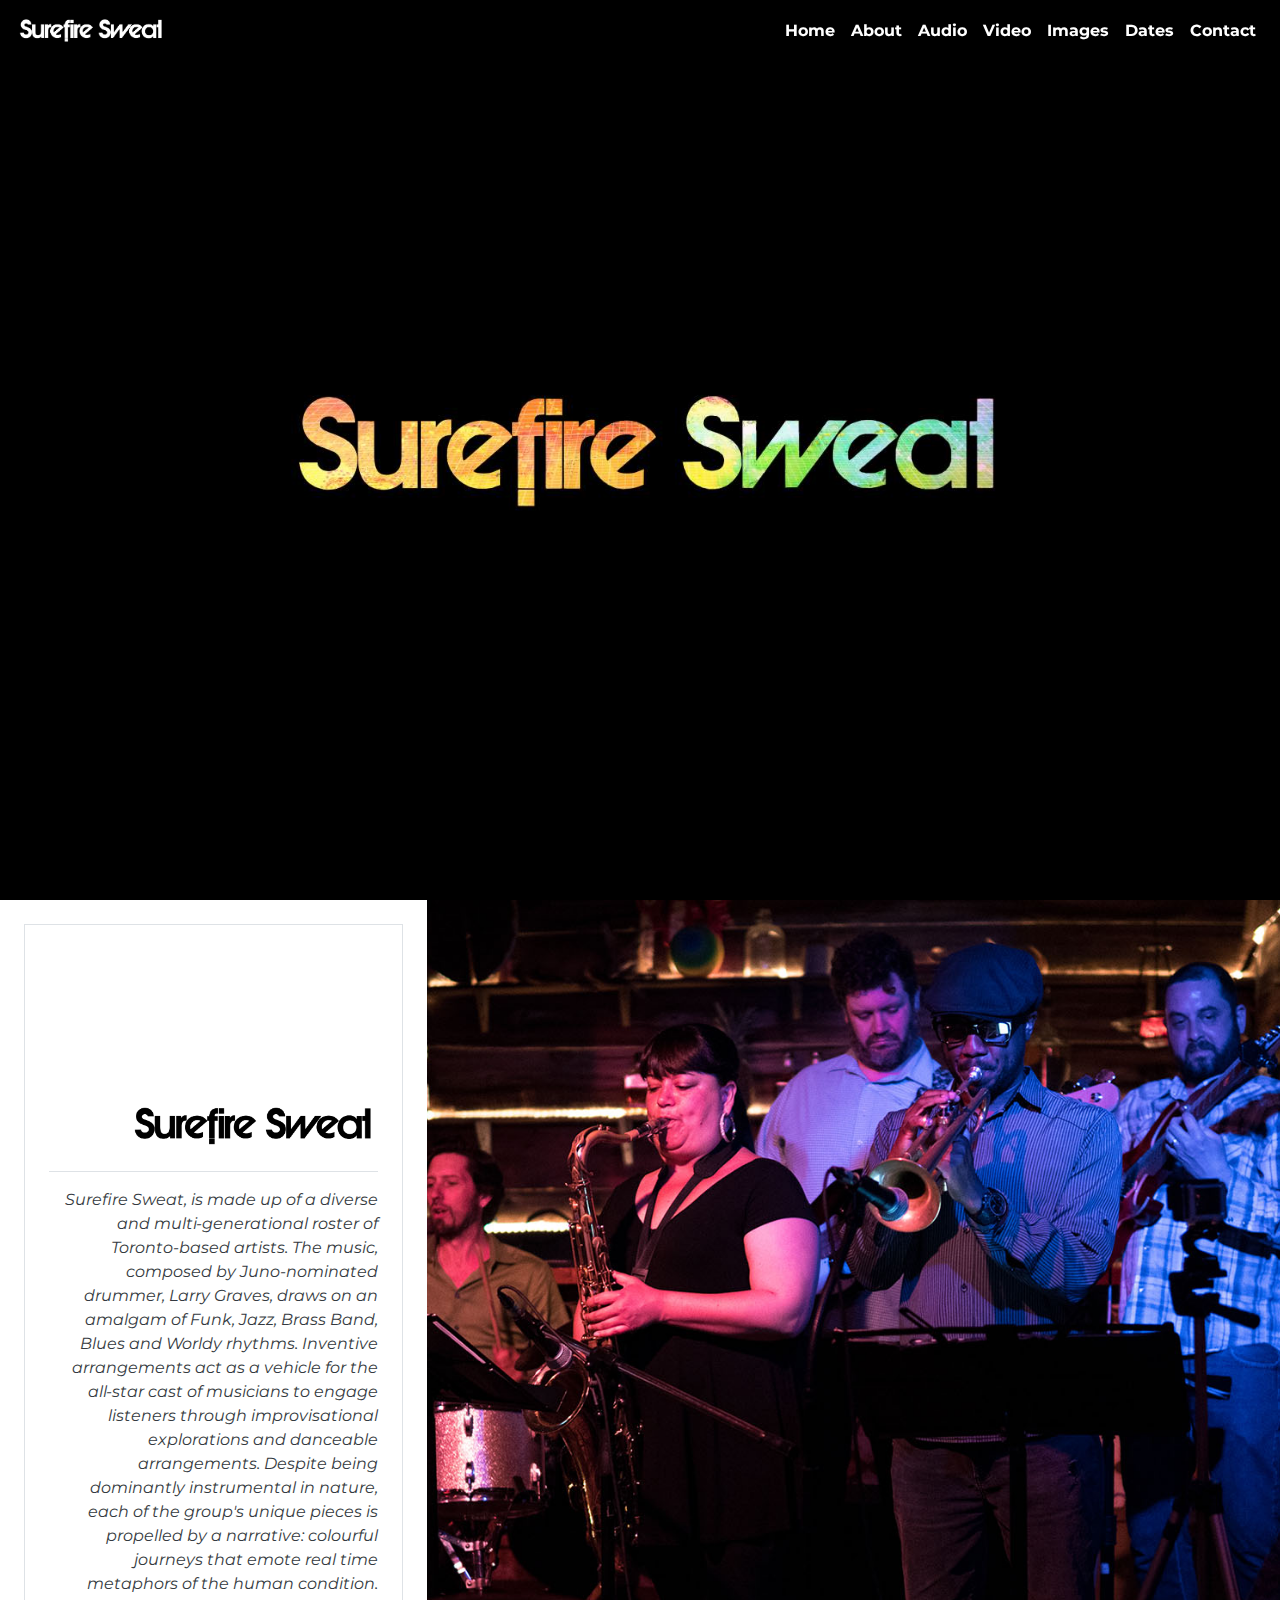
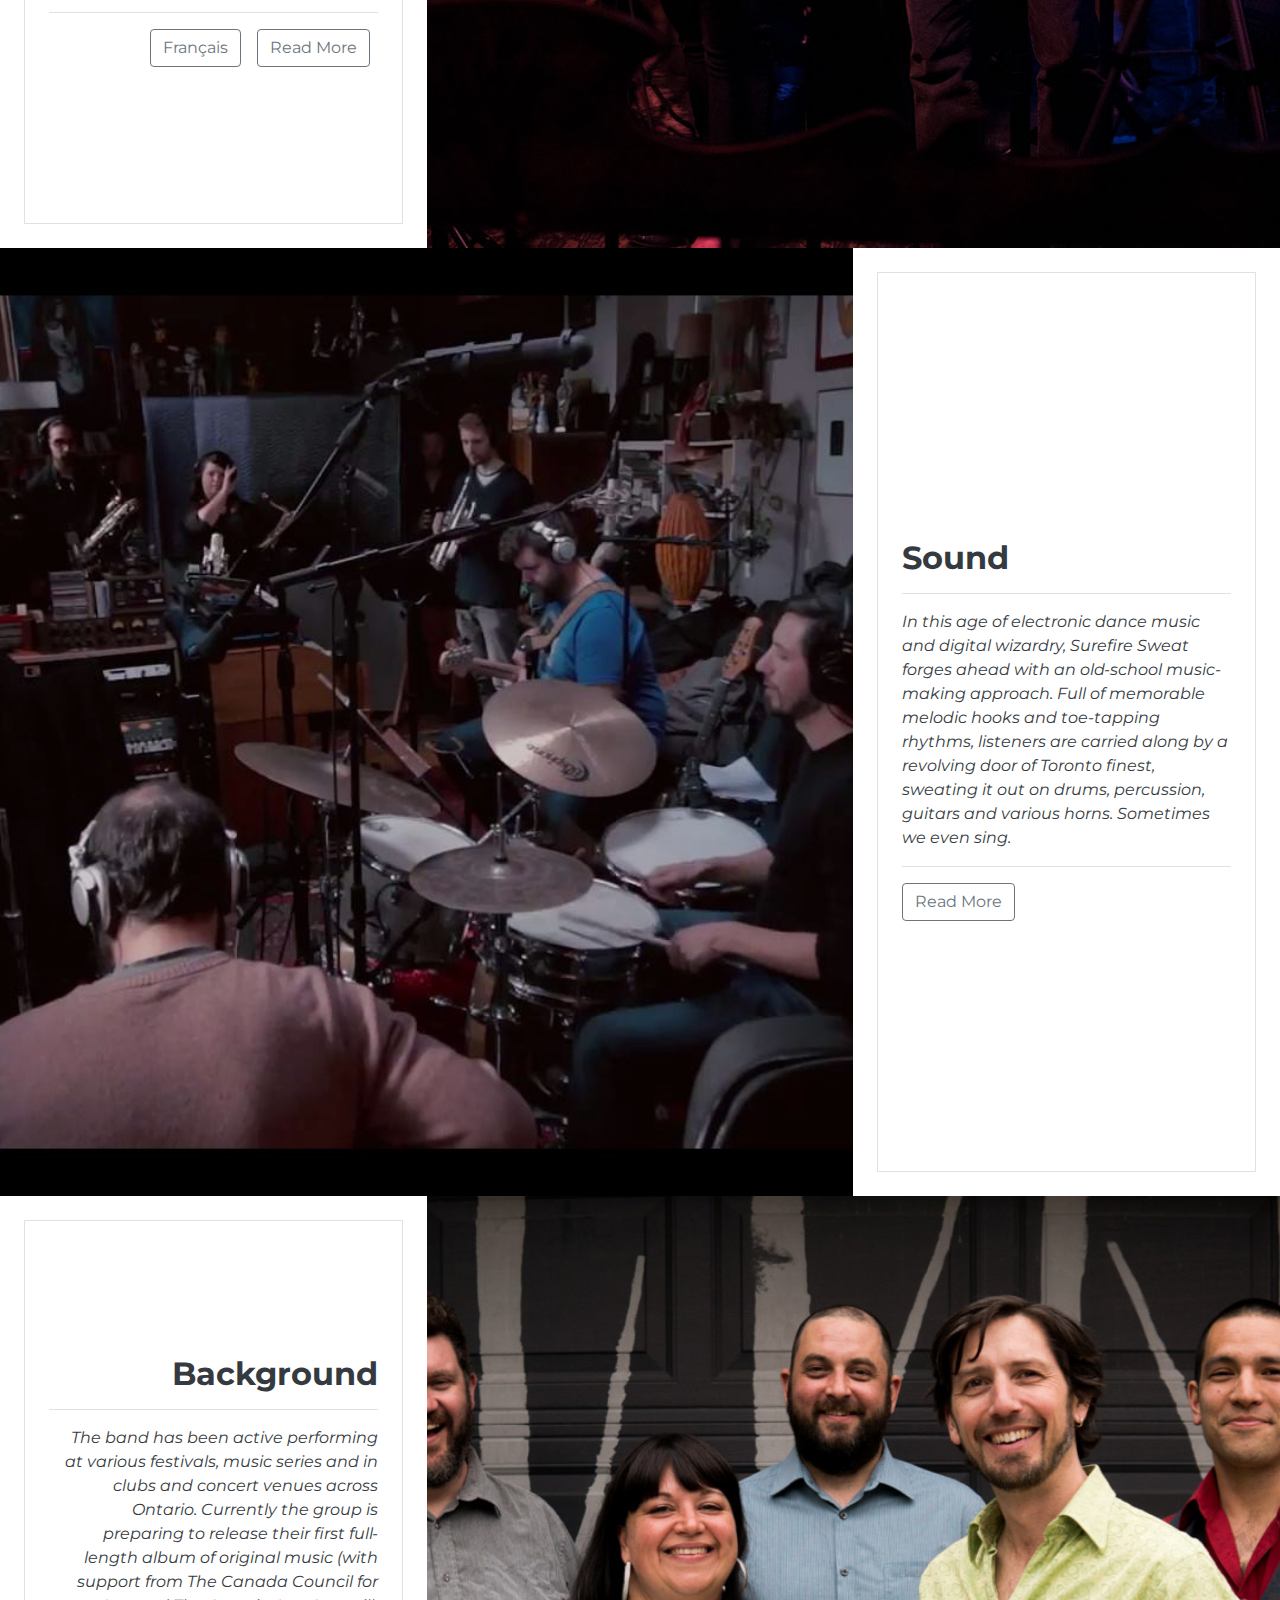
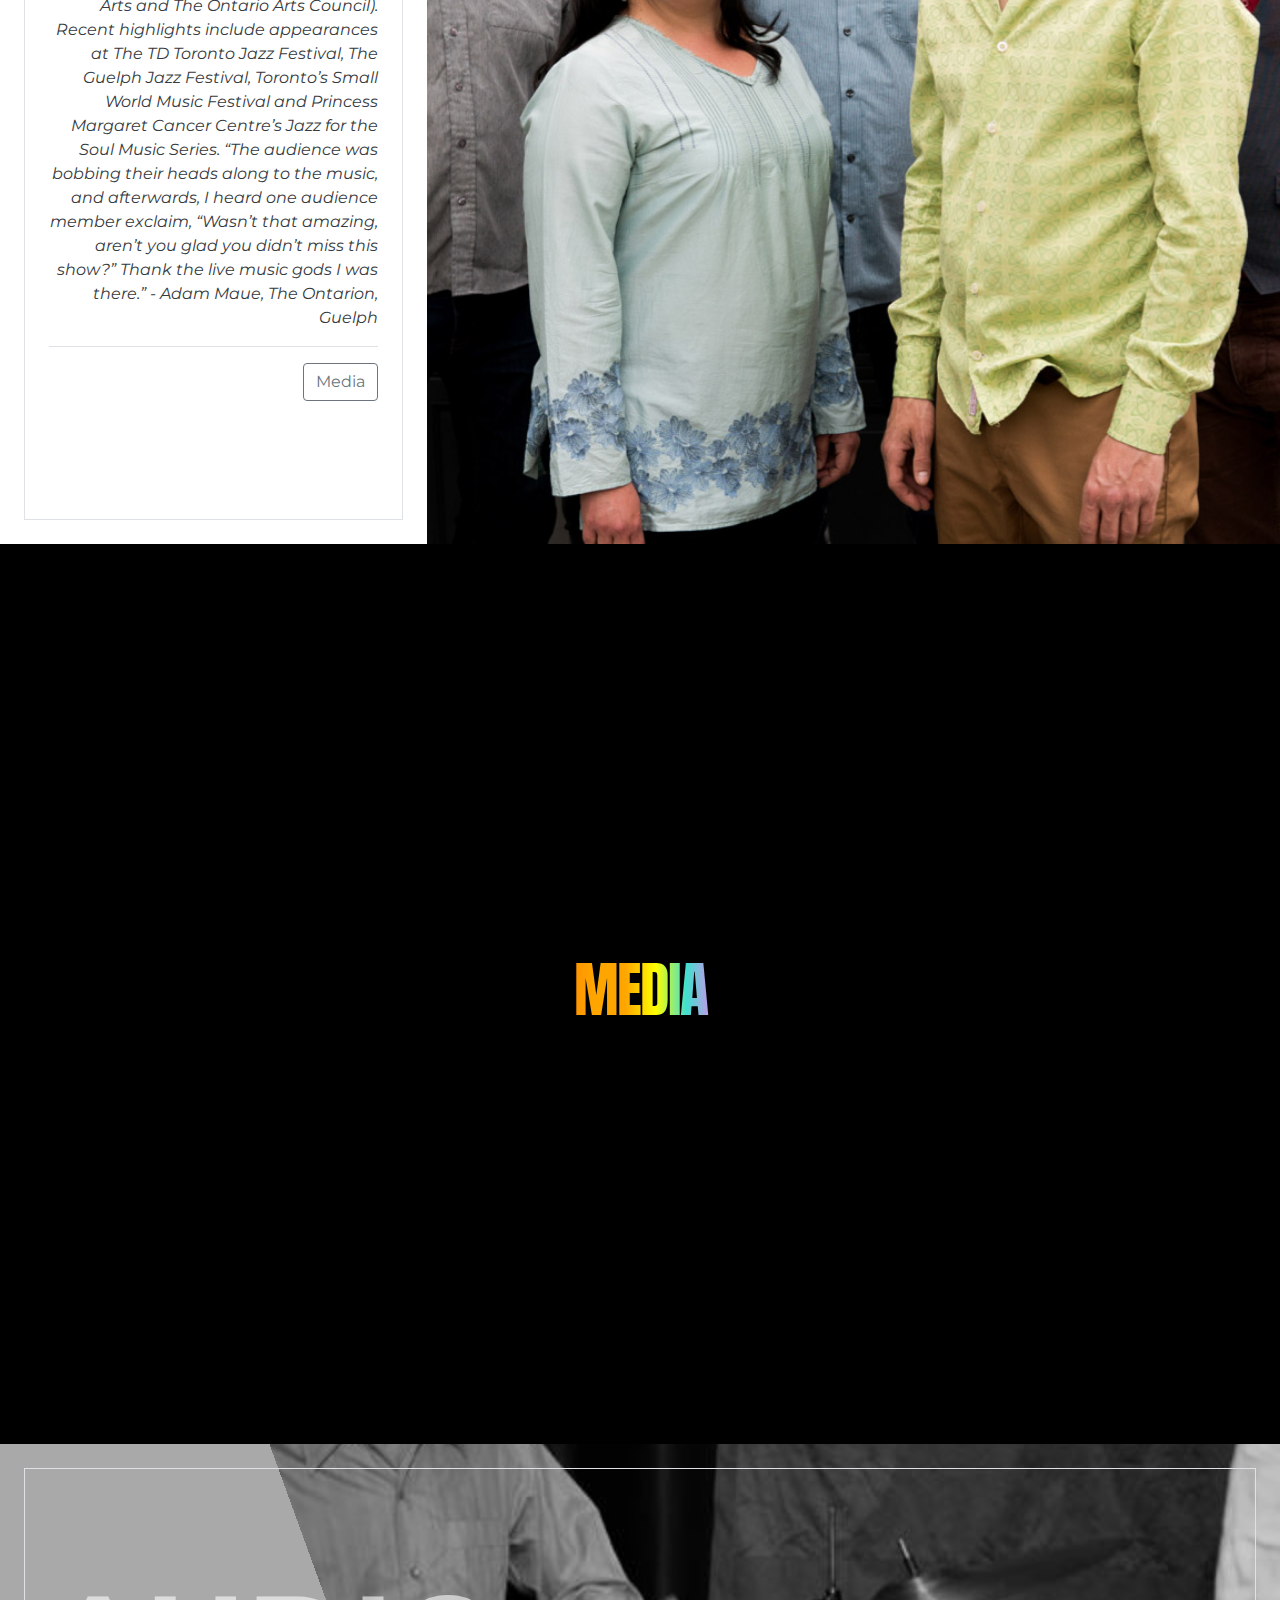
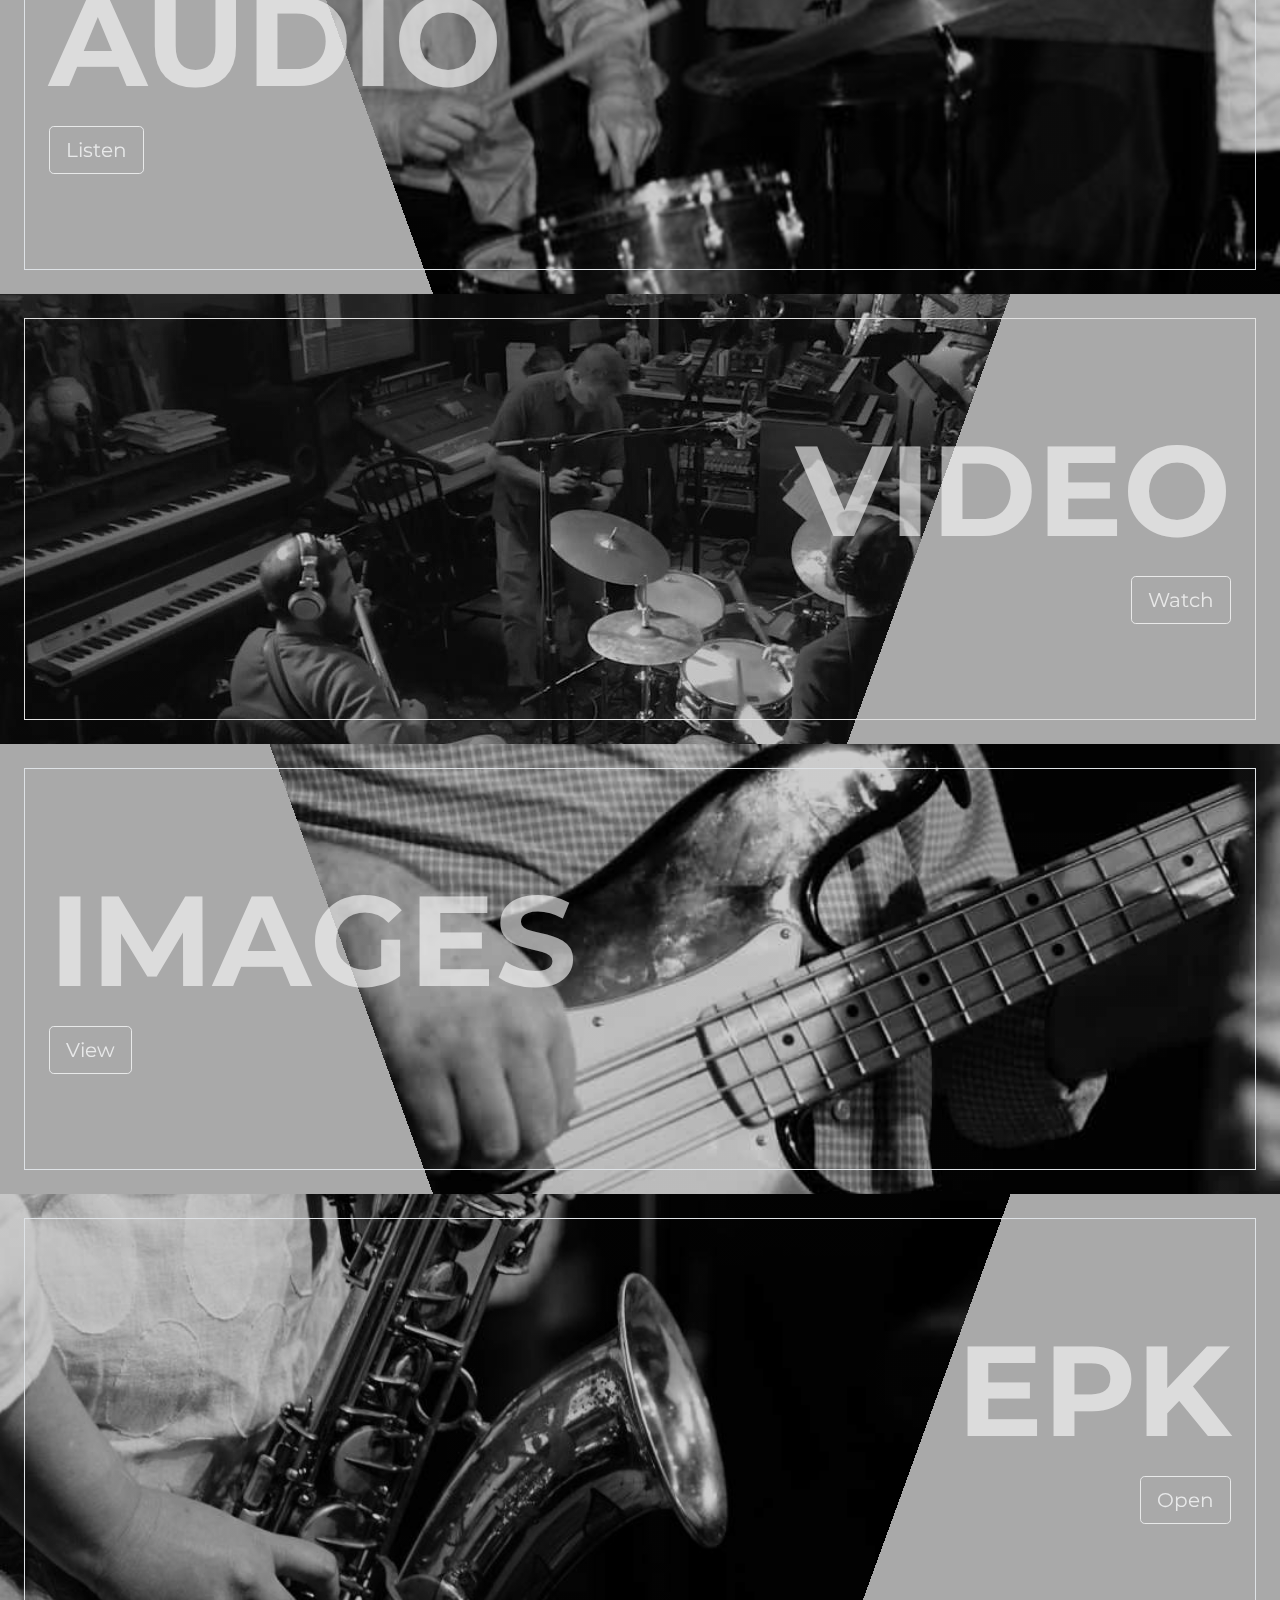
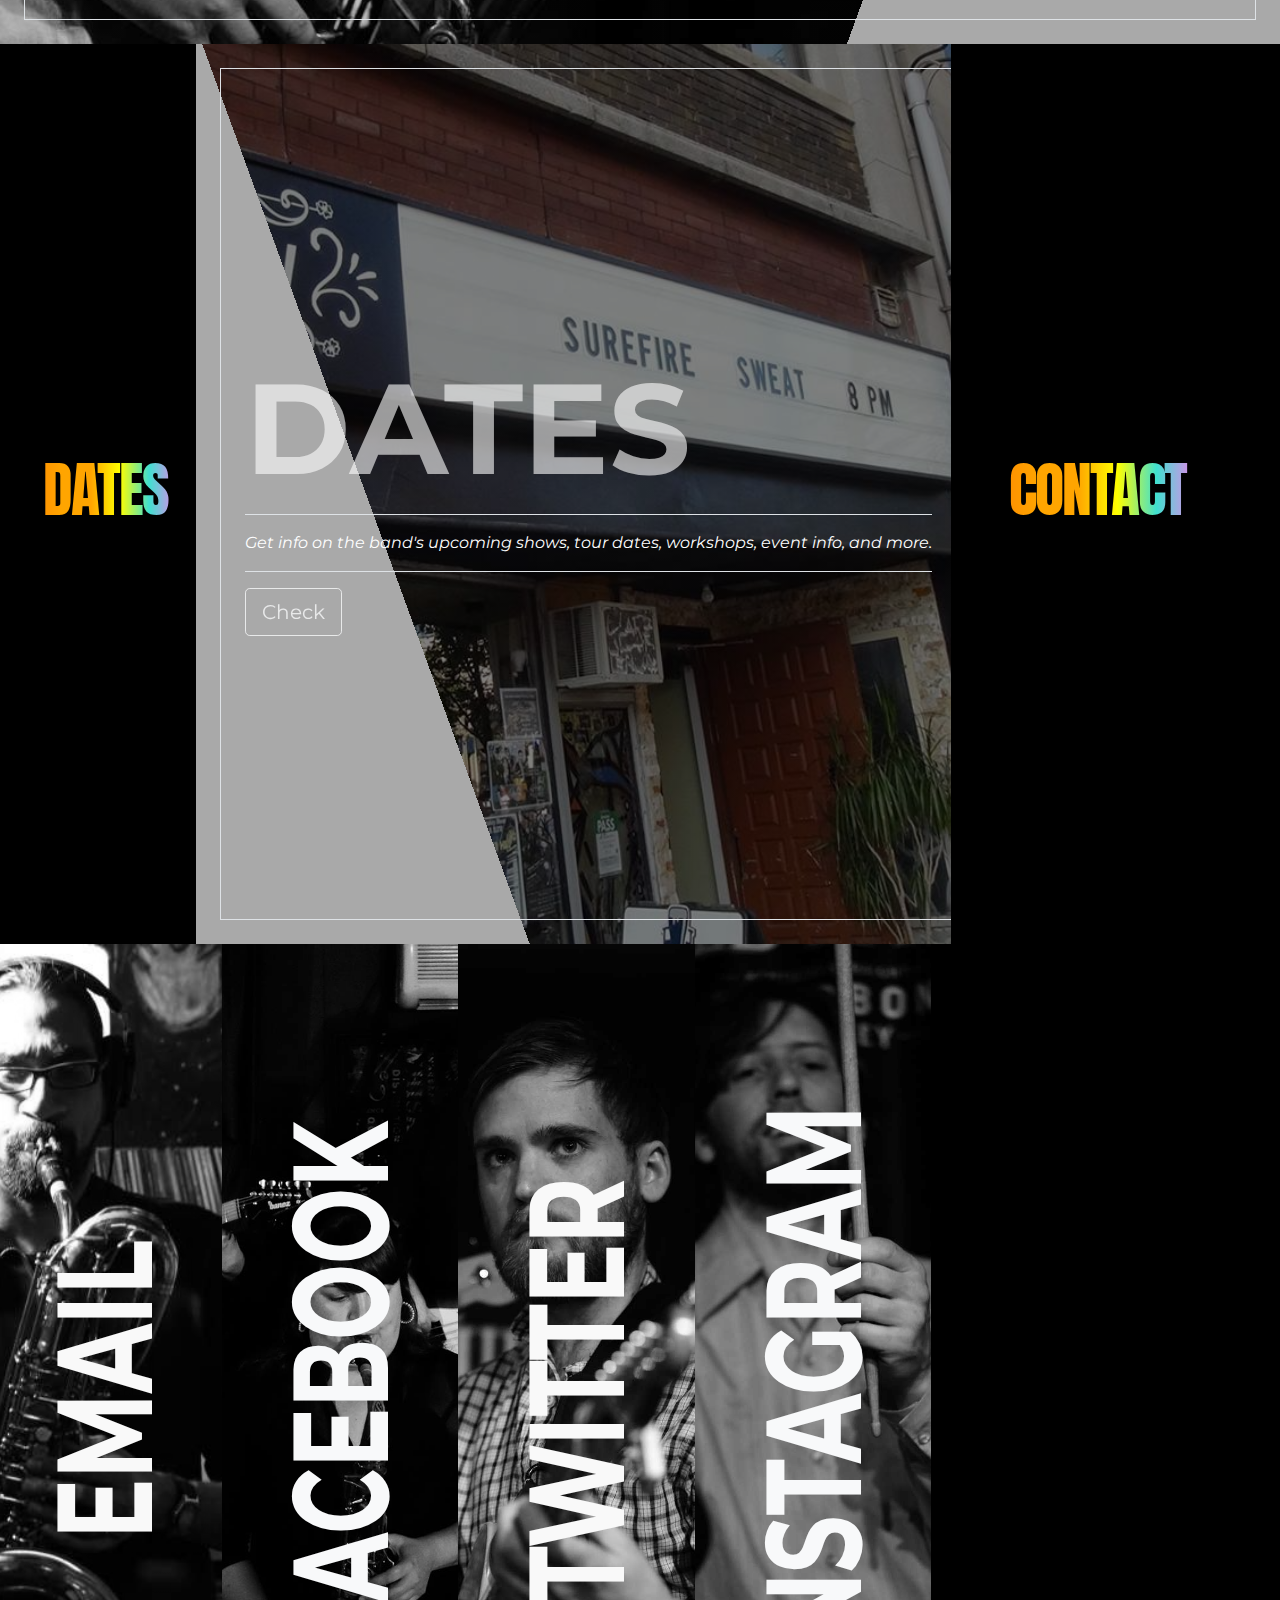
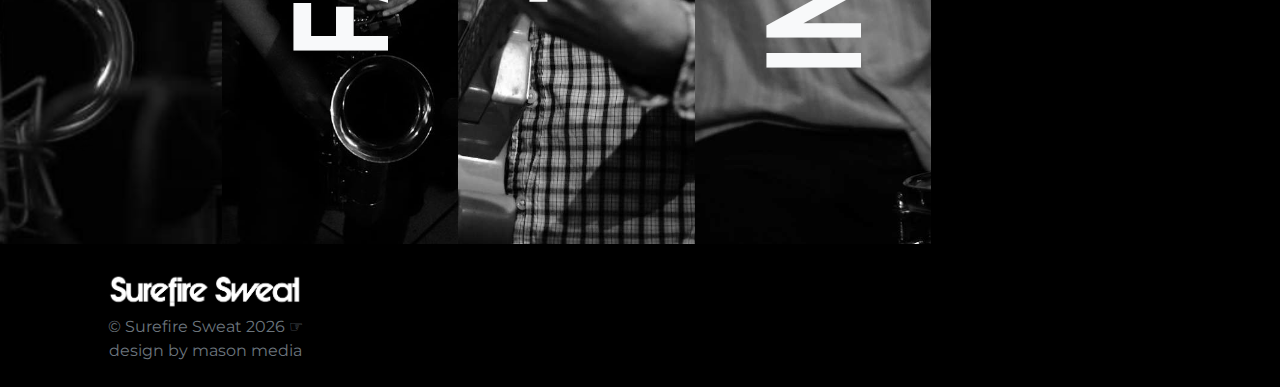
==== commit 9be54d21: "Fix remove extra ending div video section end" ====
--- a/index.html
+++ b/index.html
@@ -270,7 +270,6 @@
                         	<div class="embed-container">
                               <iframe src="https://www.youtube.com/embed/OEx-pfdk5MQ" frameborder="0" allow="accelerometer; autoplay; encrypted-media; gyroscope; picture-in-picture" allowfullscreen></iframe>
                            </div>
-							   </div>
                         </div>
                         <!-- end vid-->
 
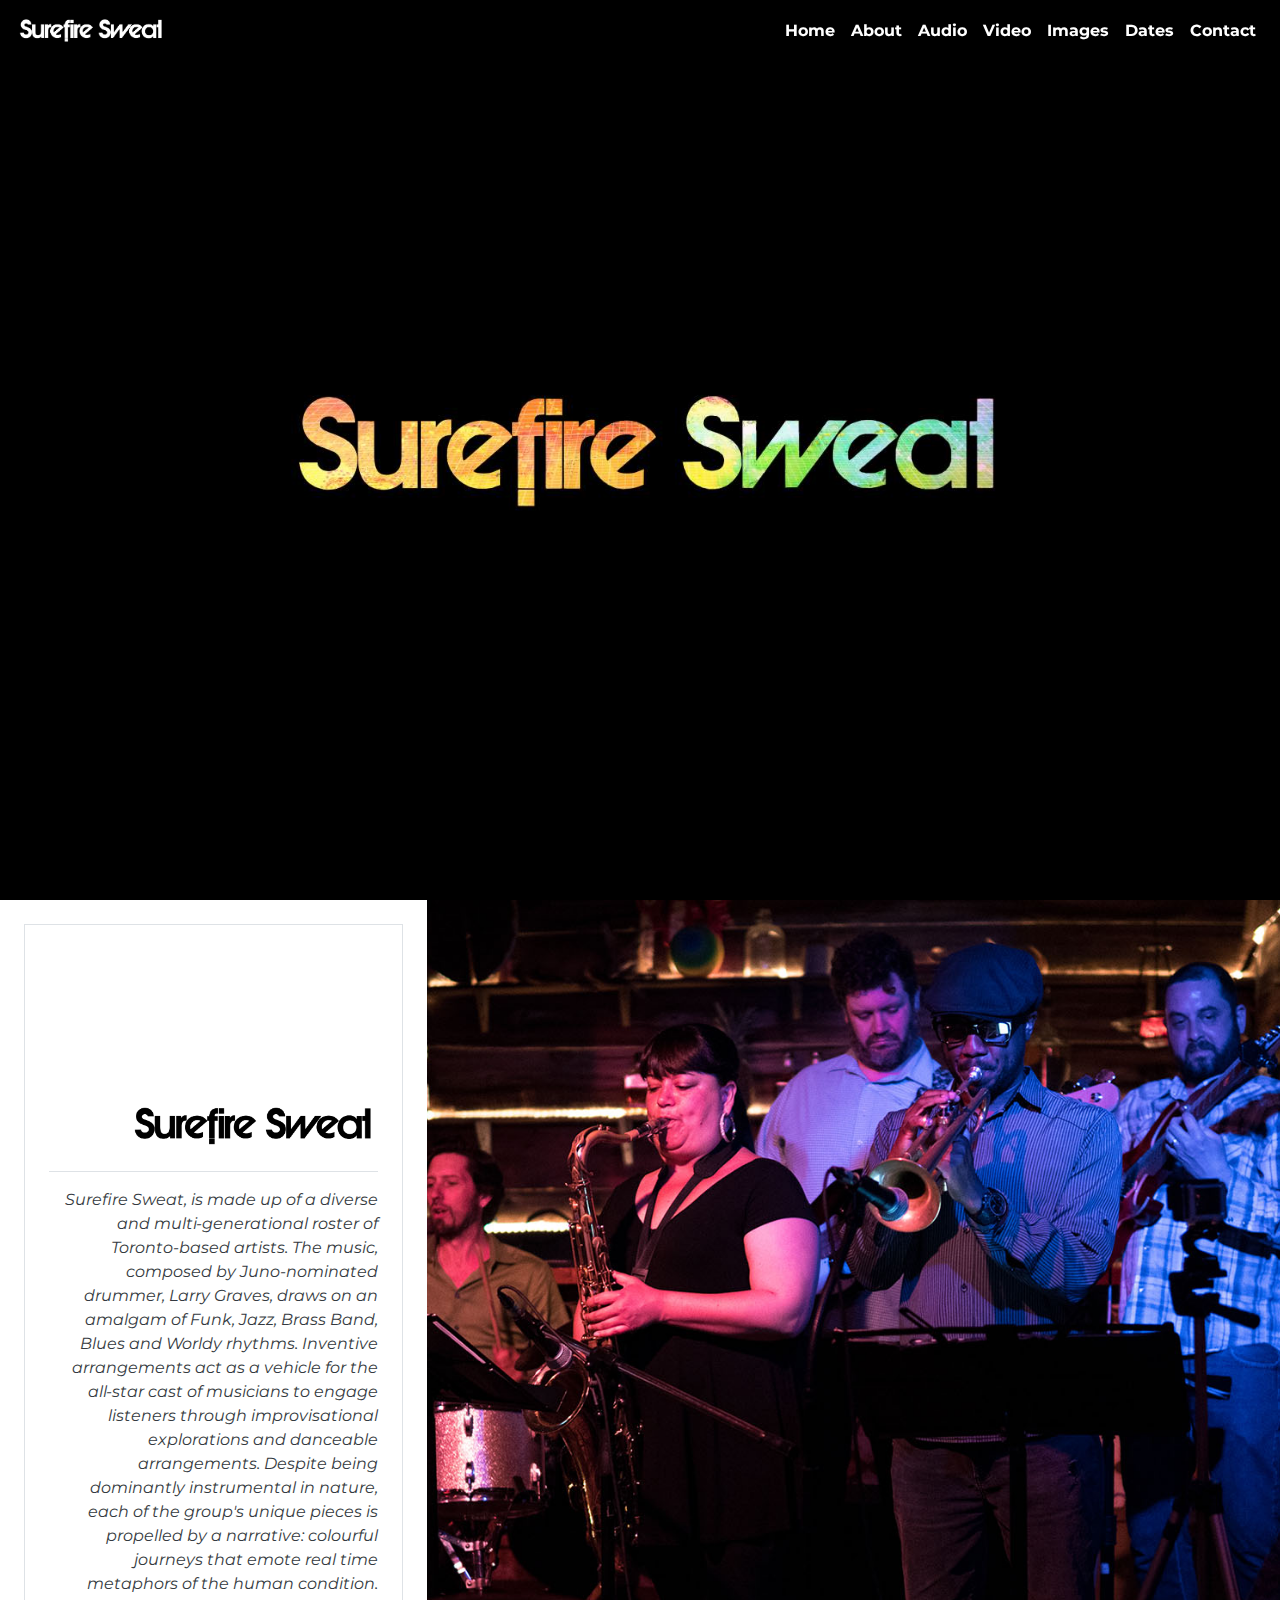
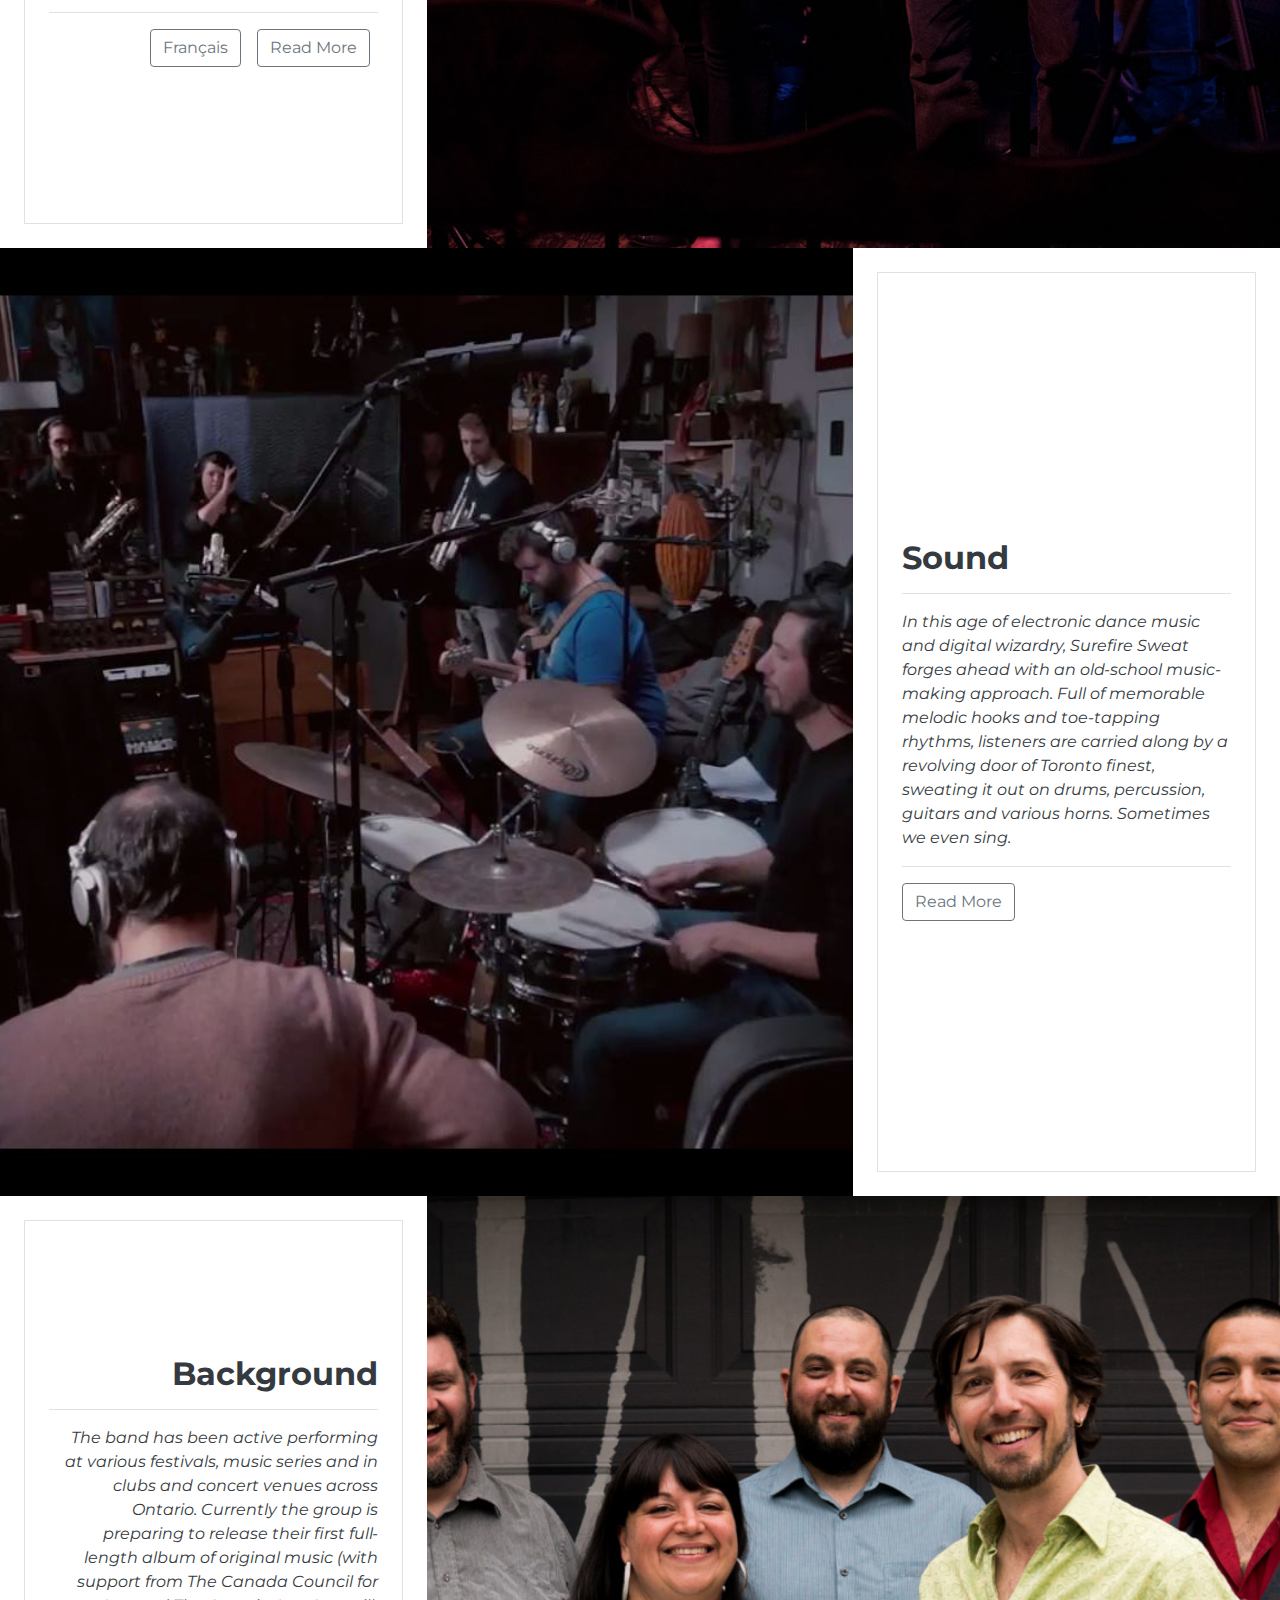
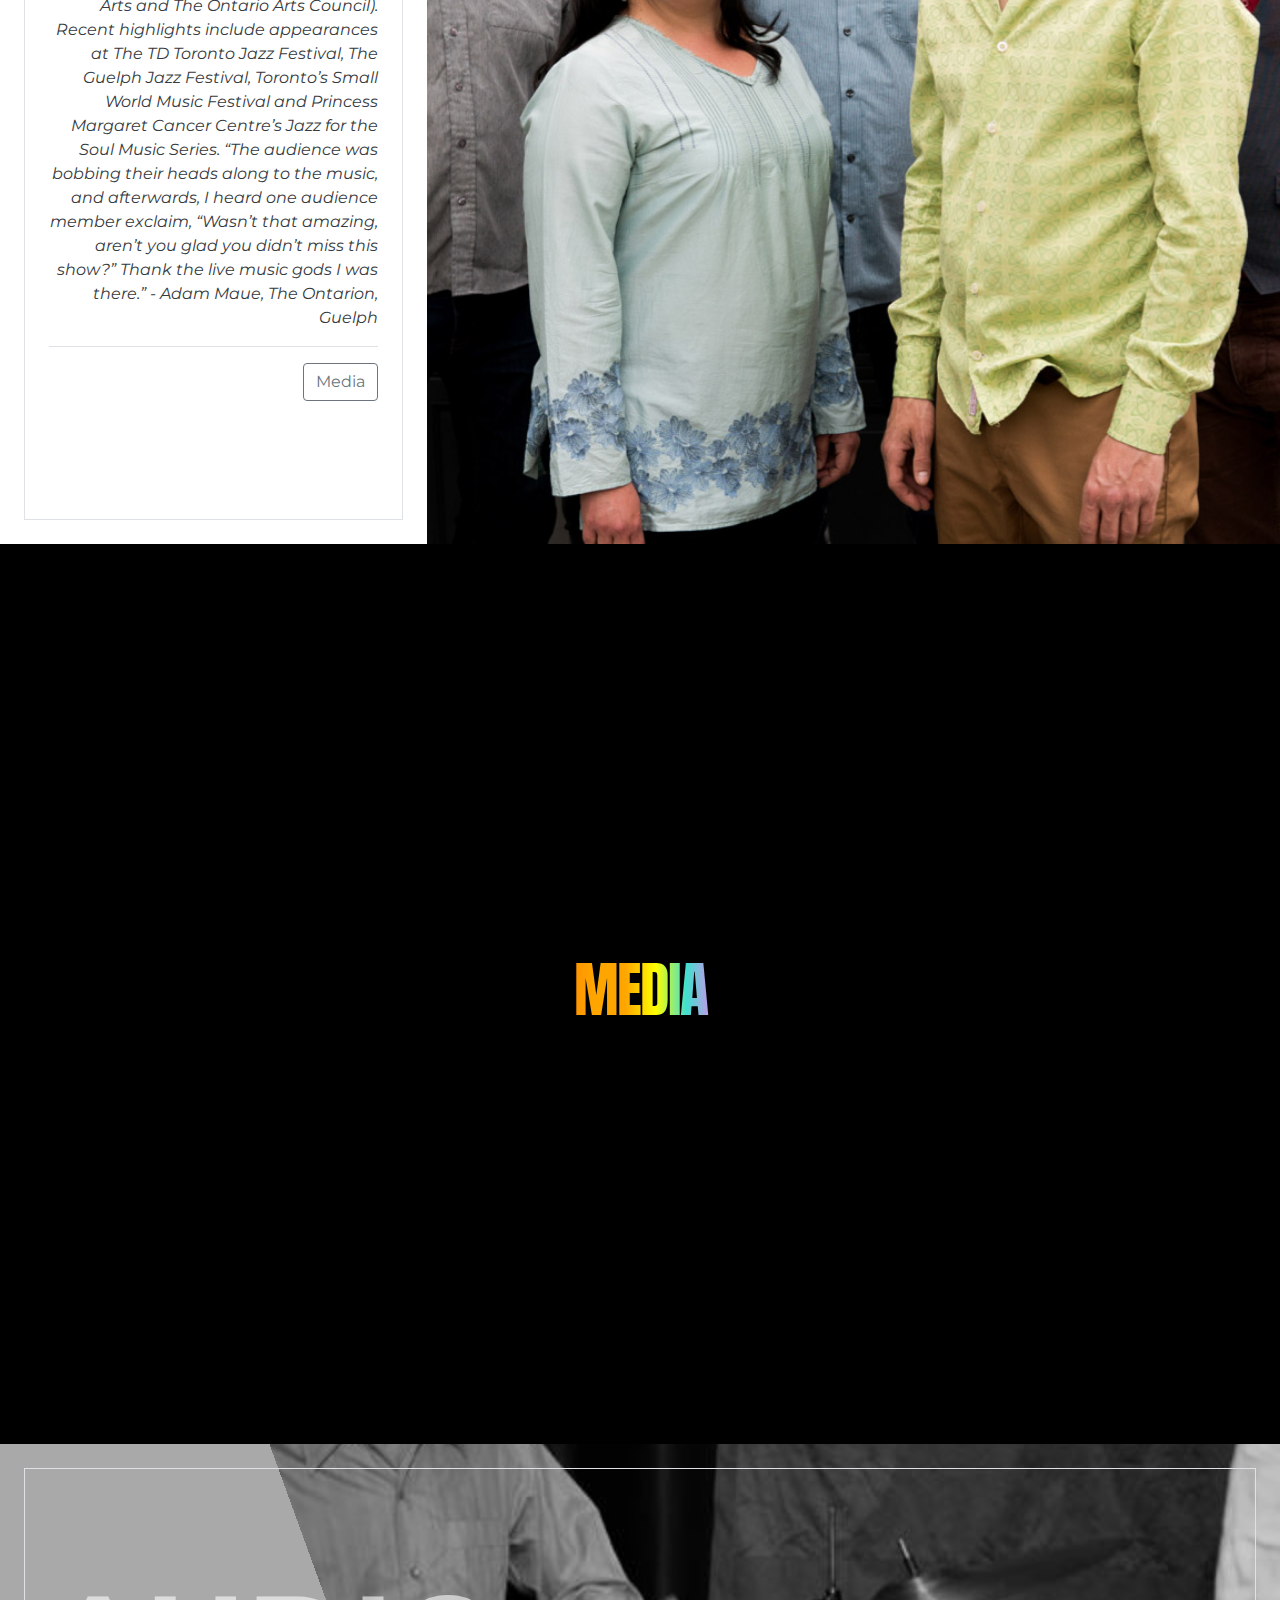
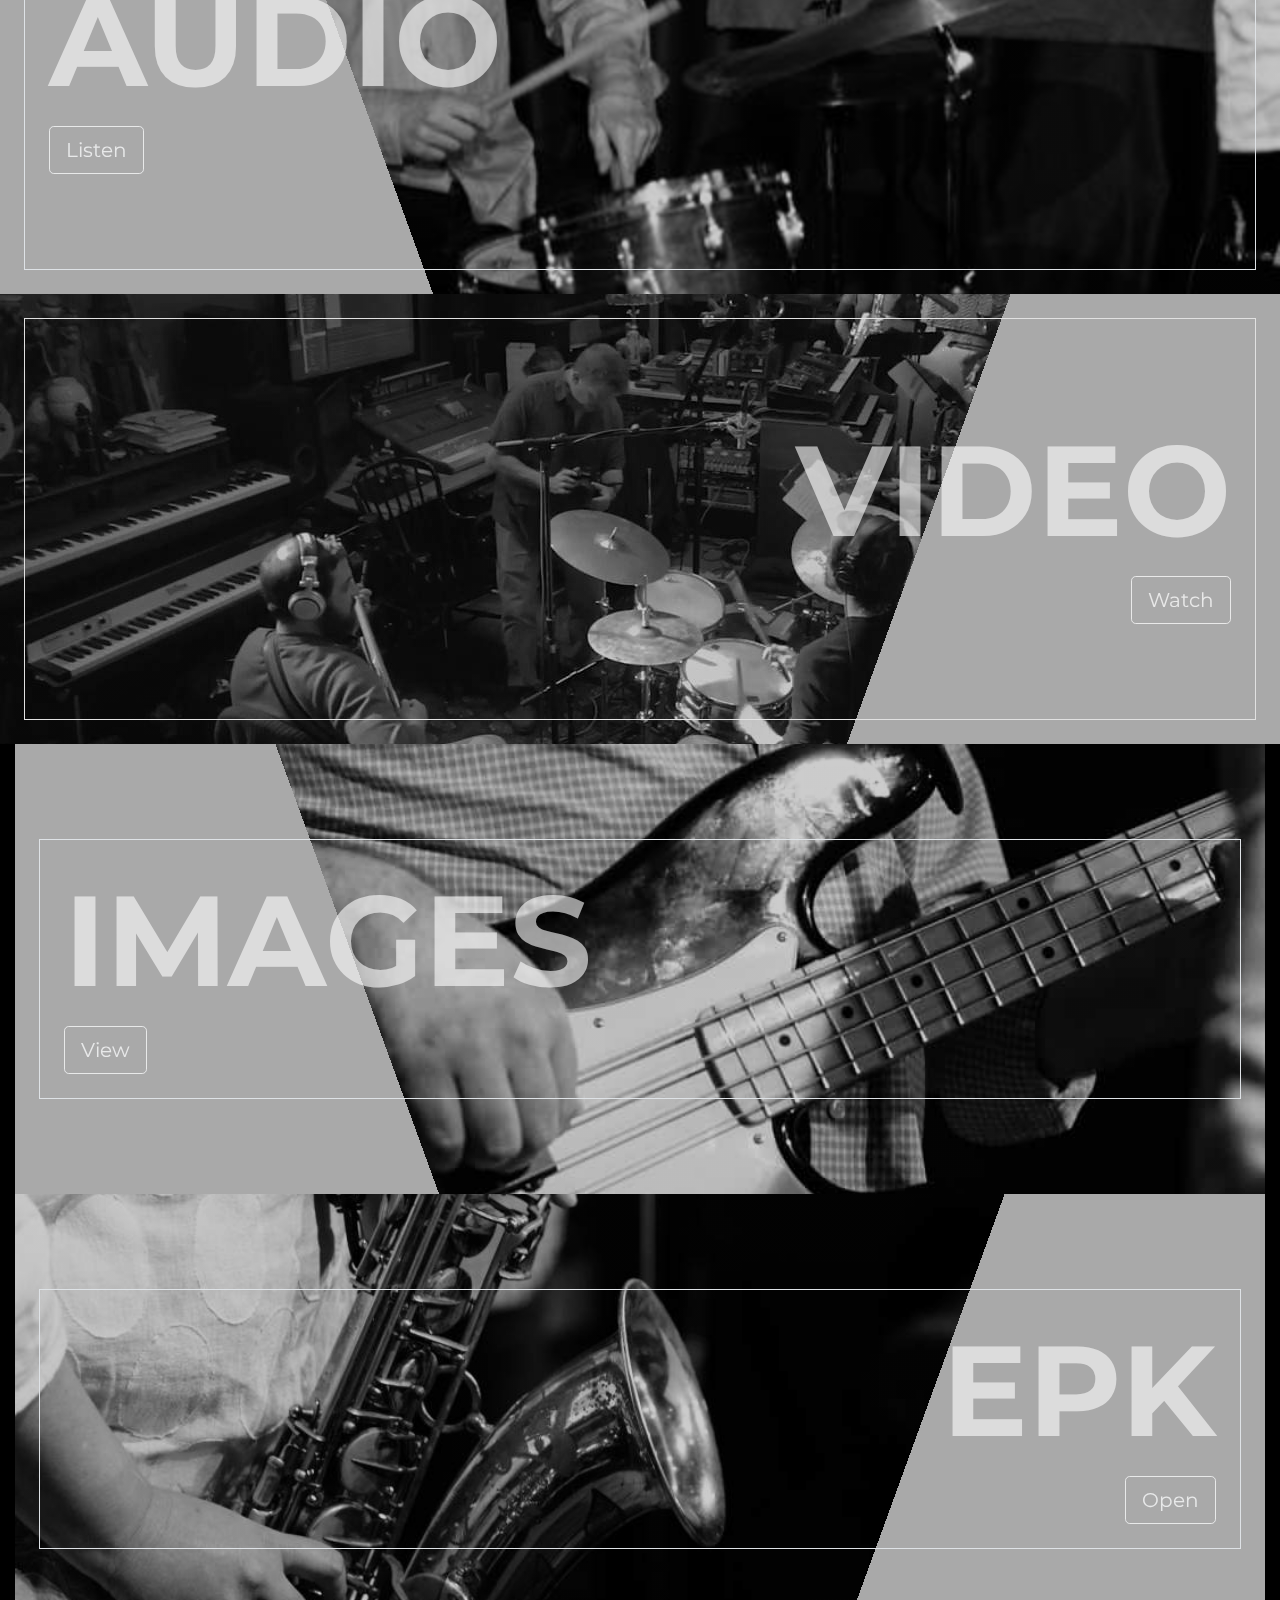
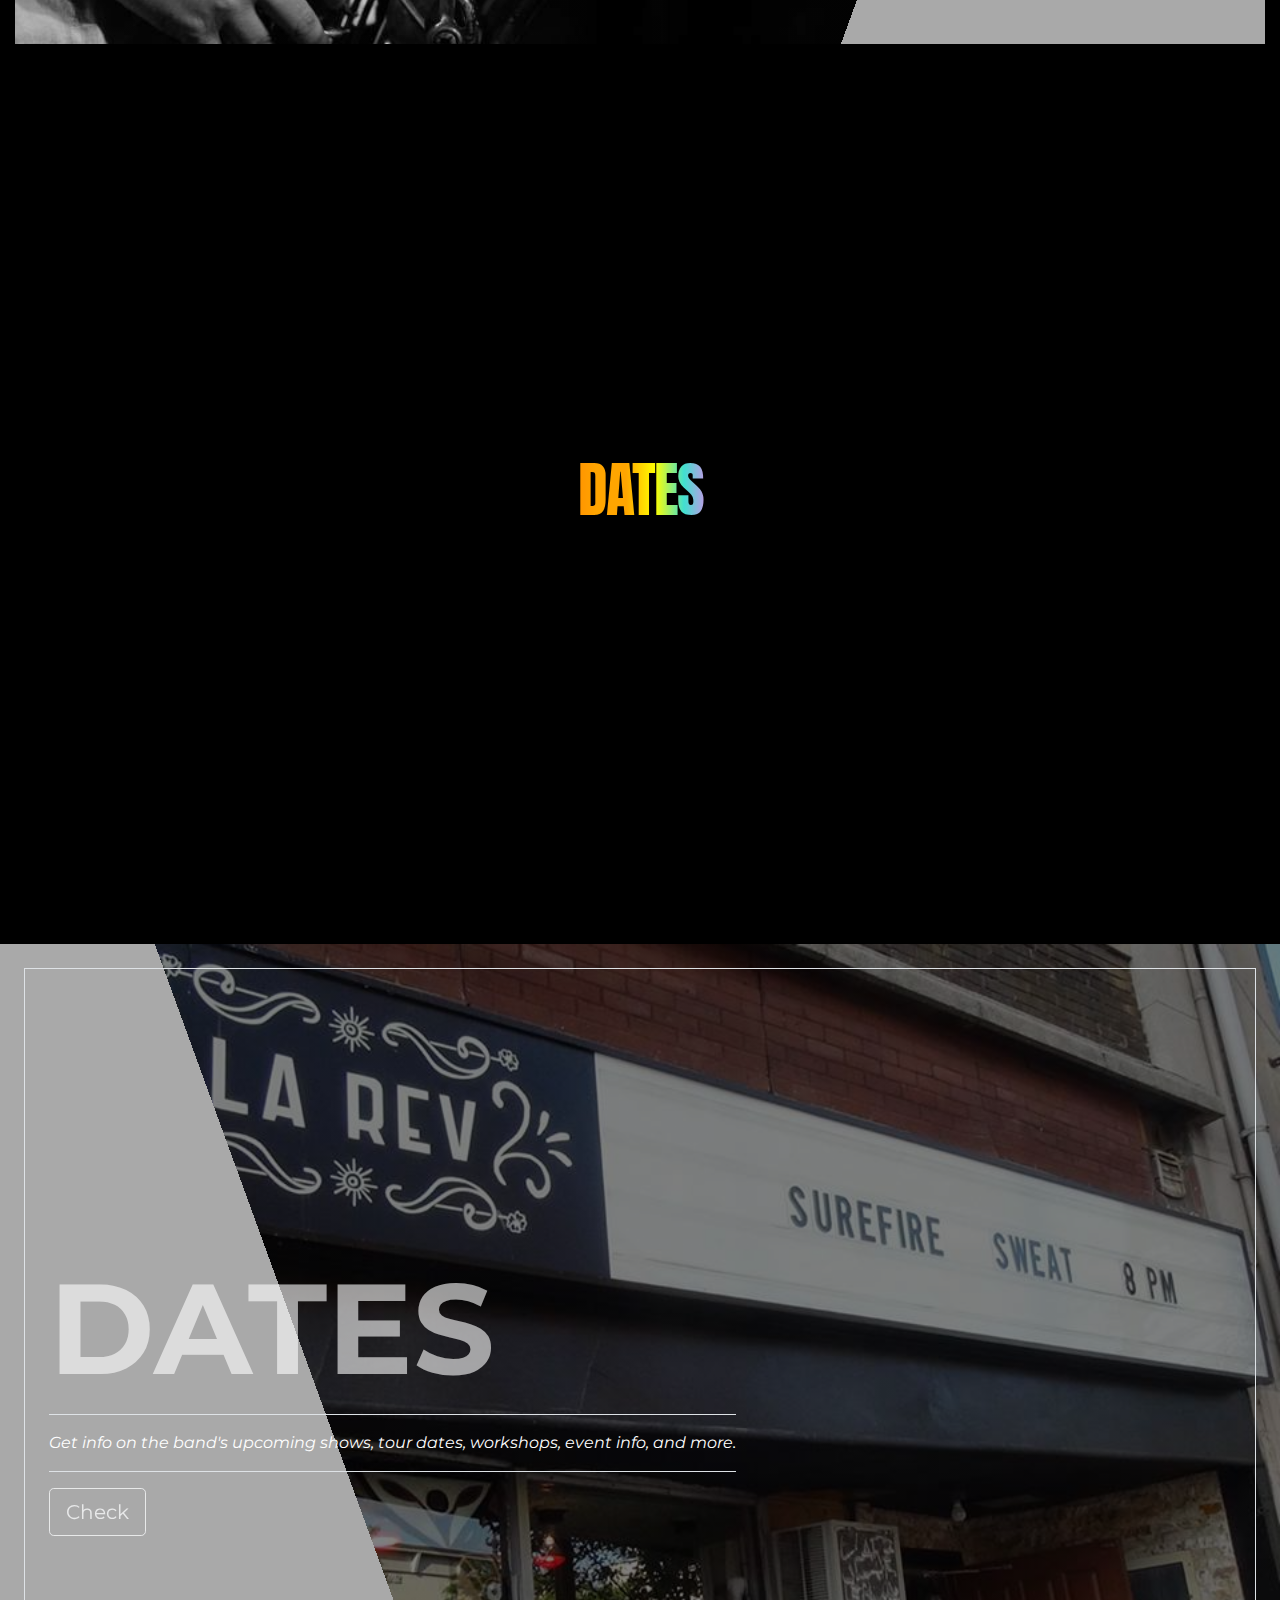
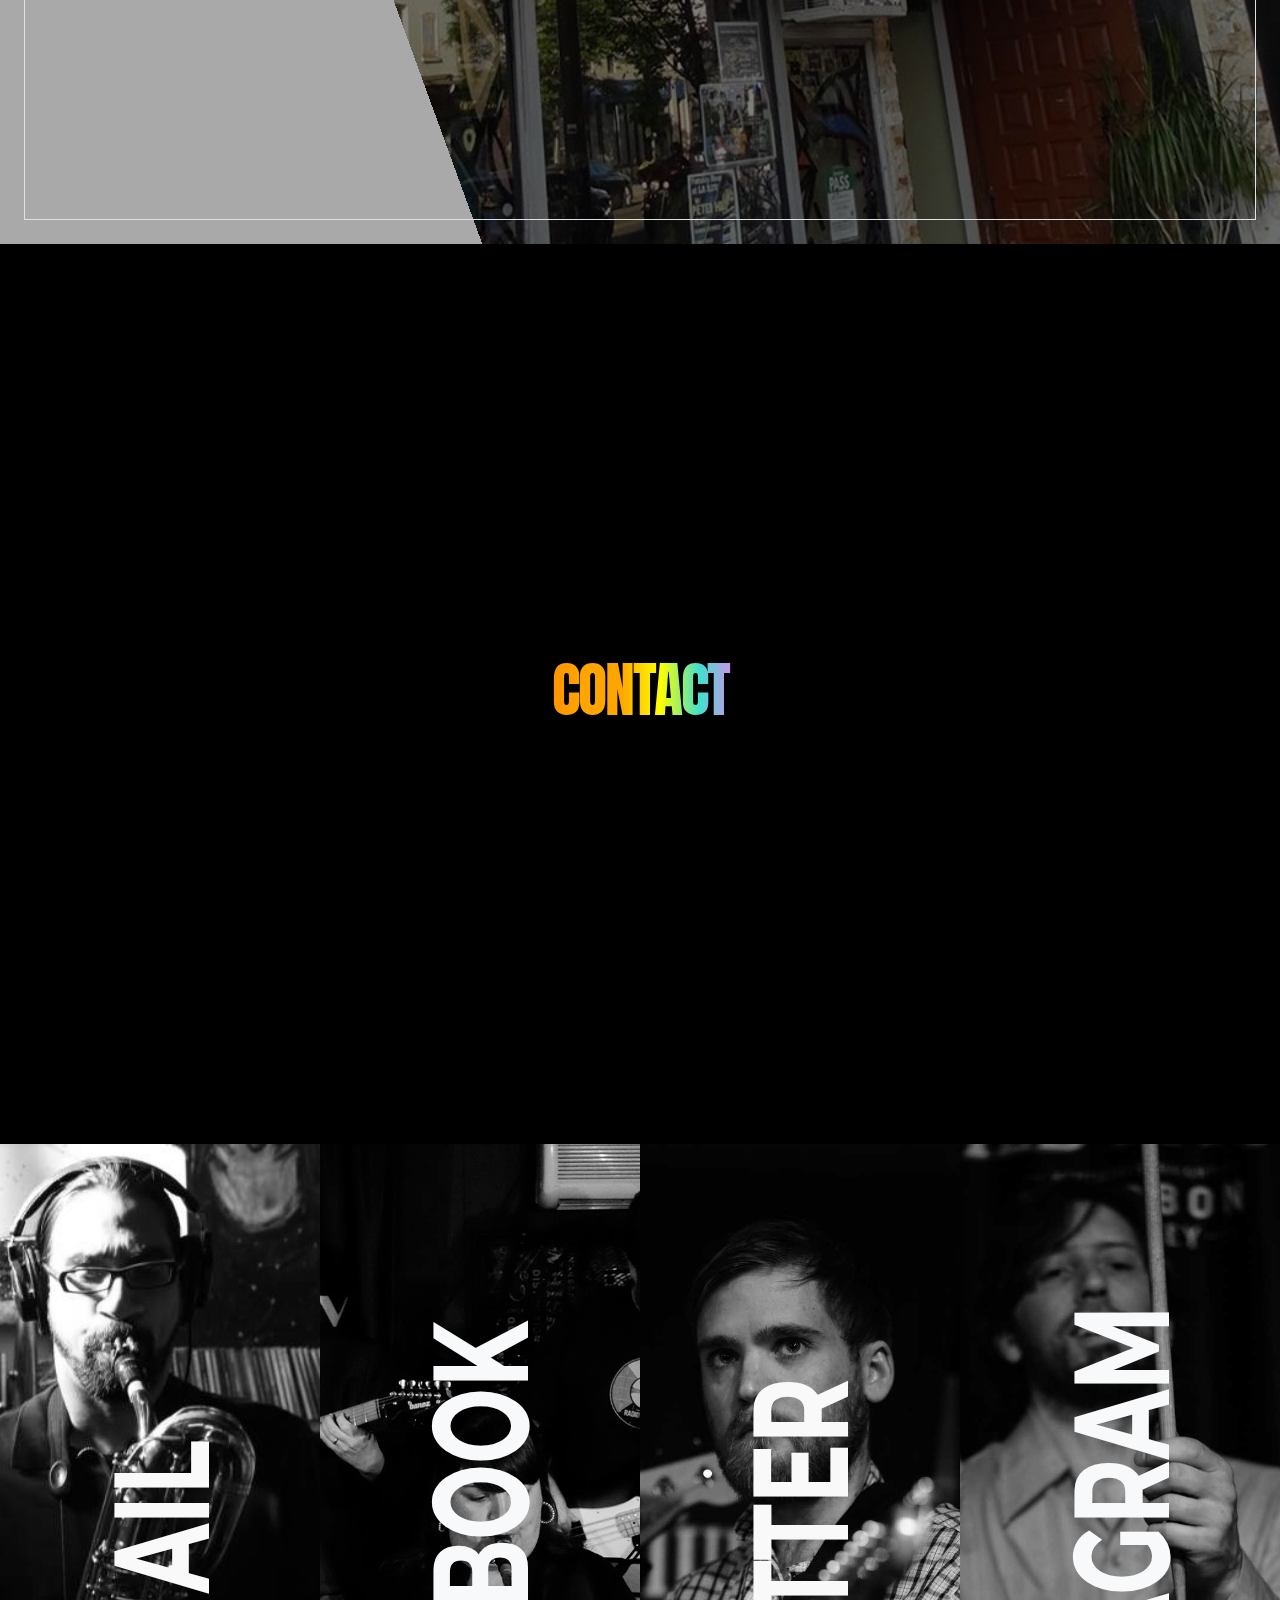
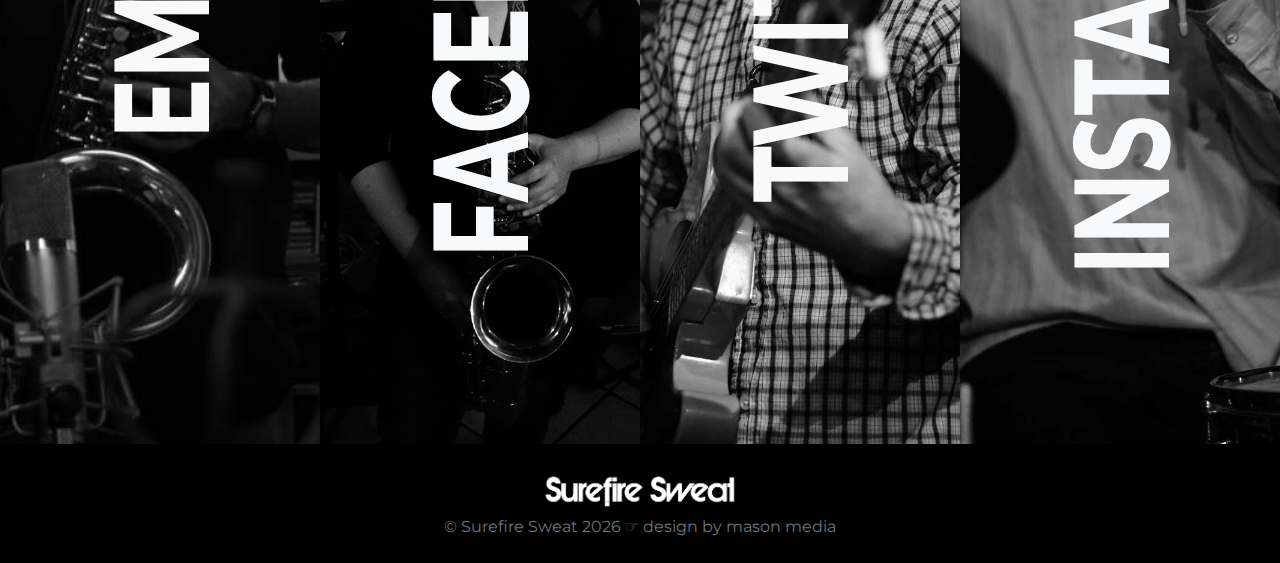
==== commit 9215adae: "Fix to extra div video section causing dates section error" ====
--- a/index.html
+++ b/index.html
@@ -210,15 +210,14 @@
                      <button class="btn btn-lg btn-outline-light">Watch</button>
                   </div>
                </div>
-               <div id="videos" class="bg-album-art p-4 py-3 w-100">
-                  <div class="container-fluid">
+               <div id="videos" class="container-fluid bg-album-art p-4 py-3 w-100">
                      <div class="row mt-3">
                      	
                       	<!-- new vid-->
                         <div class="col-lg-6 mb-4">
                            <div class="embed-container">
-                                 <!--paste your vimeo or youtube embed iframe code here-->
-                                 <iframe src="https://www.youtube.com/embed/oHEZHZv_zRA" frameborder="0" allow="accelerometer; autoplay; encrypted-media; gyroscope; picture-in-picture" allowfullscreen></iframe>
+                              <!--paste your vimeo or youtube embed iframe code here-->
+                              <iframe src="https://www.youtube.com/embed/oHEZHZv_zRA" frameborder="0" allow="accelerometer; autoplay; encrypted-media; gyroscope; picture-in-picture" allowfullscreen></iframe>
                               <!--end copy and paste your embed code here-->
                            </div>
                         </div>
@@ -318,8 +317,8 @@
 							<!--end new photo-->
 
 					<!-- don't add below this line-->
-					</div><!--end row-->
-               	</div><!--end container-->
+					   </div><!--end row-->
+               </div><!--end container-->
                <!--end images section-->
                <!--epk-->
                <div id="epk" class="col-sm-12 min-50 bg-epk d-flex flex-column justify-content-center align-items-center p-4">
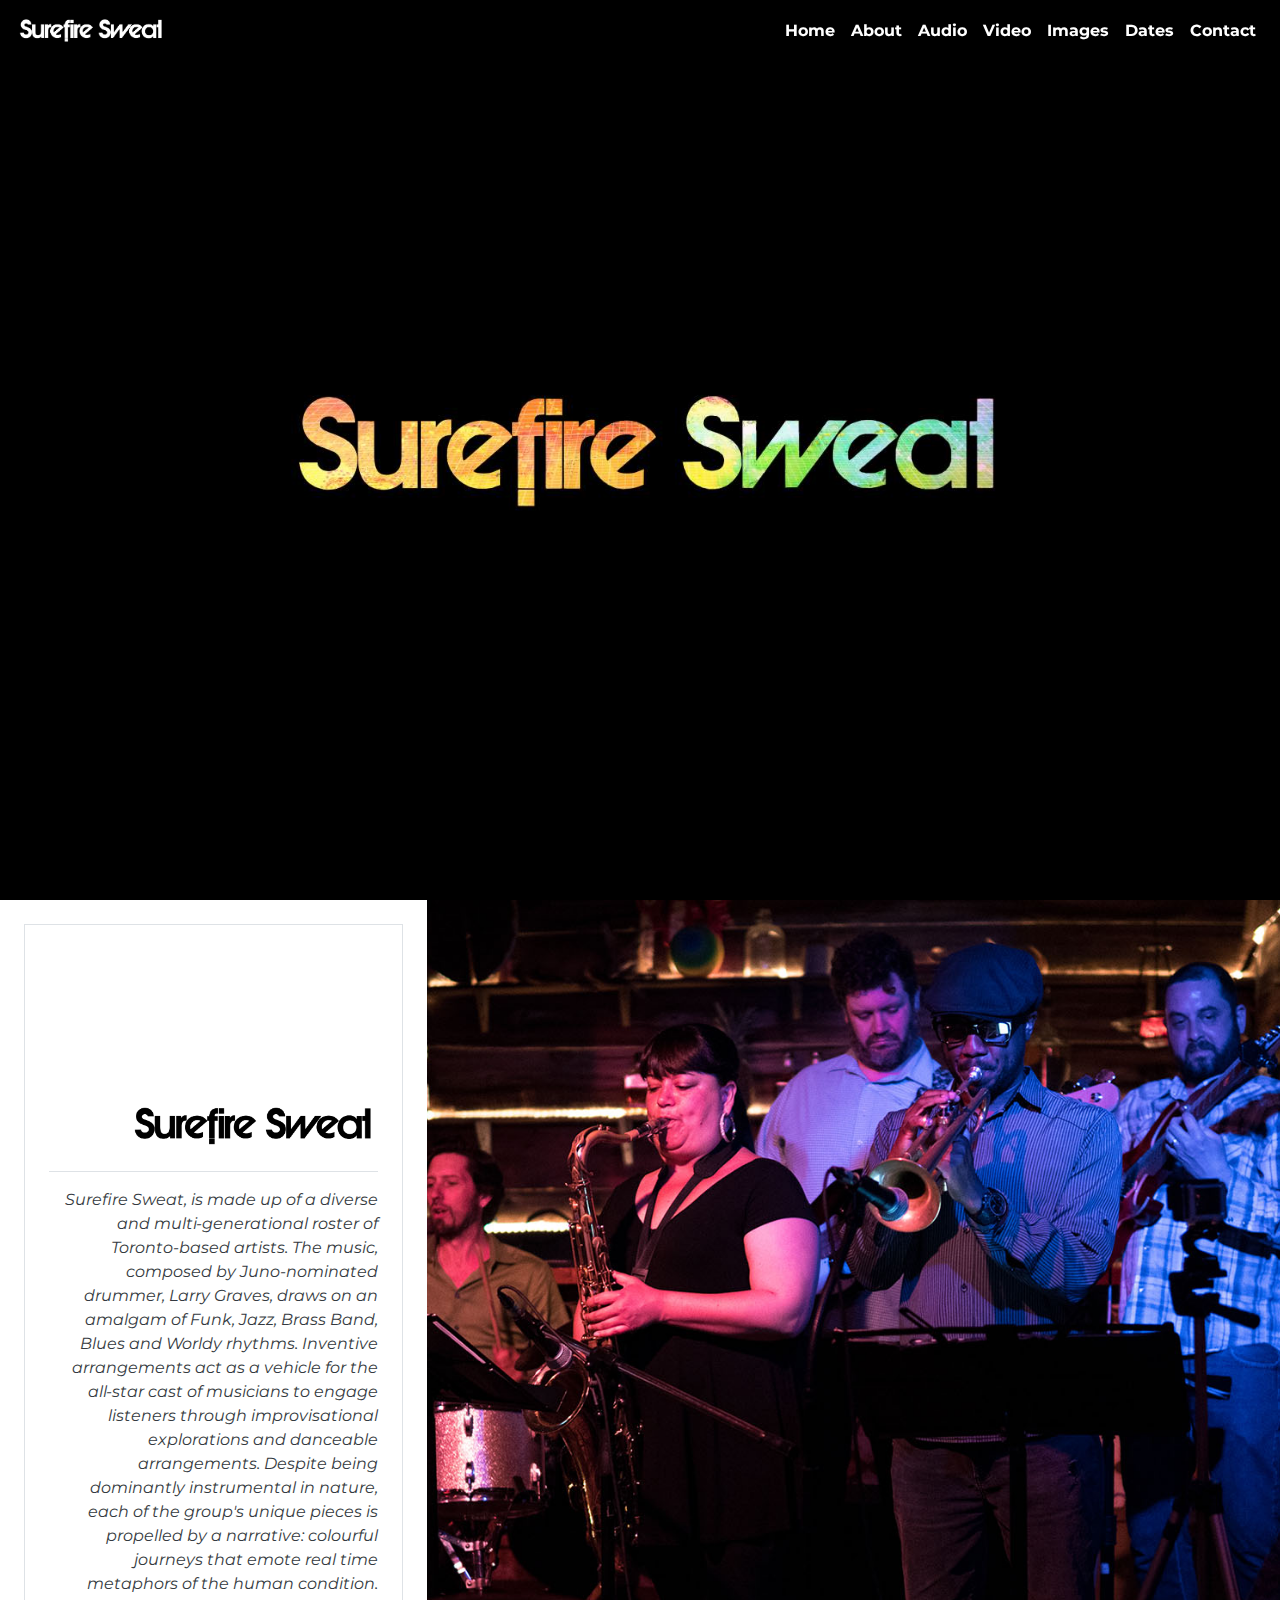
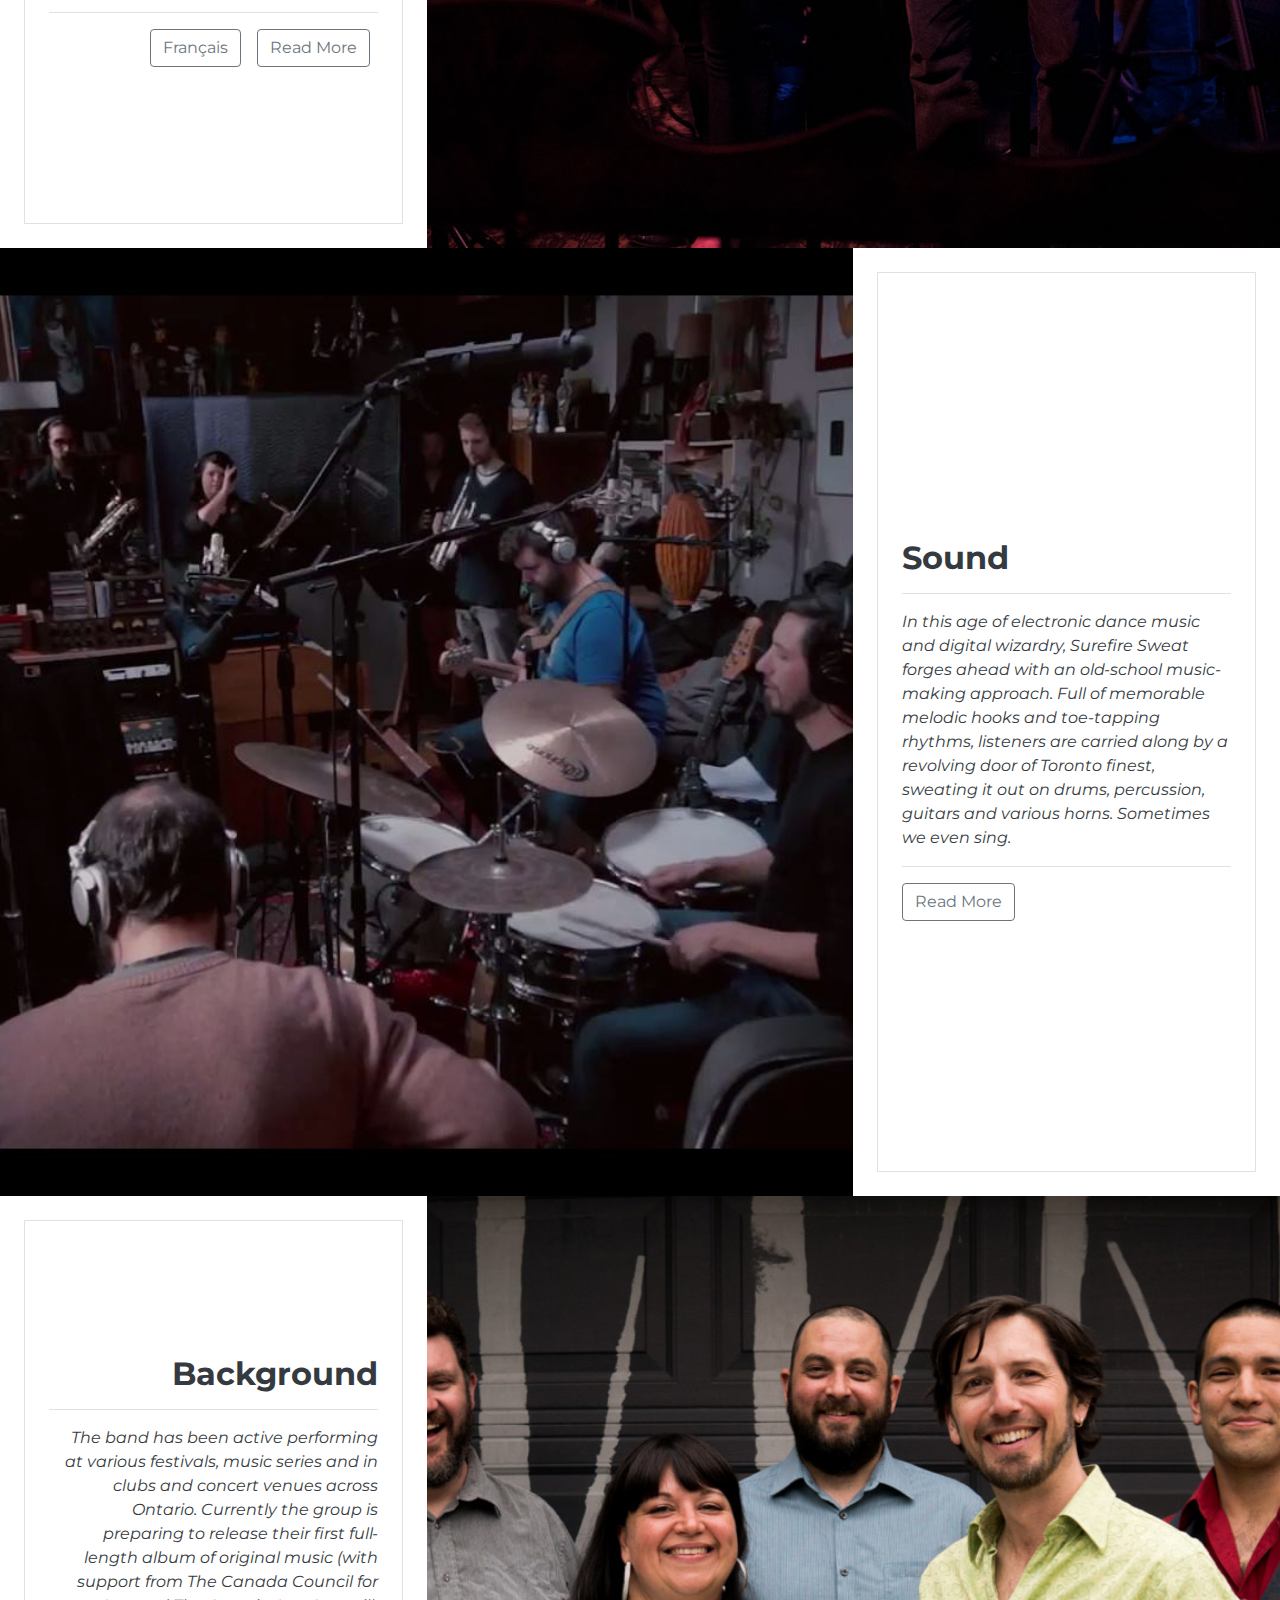
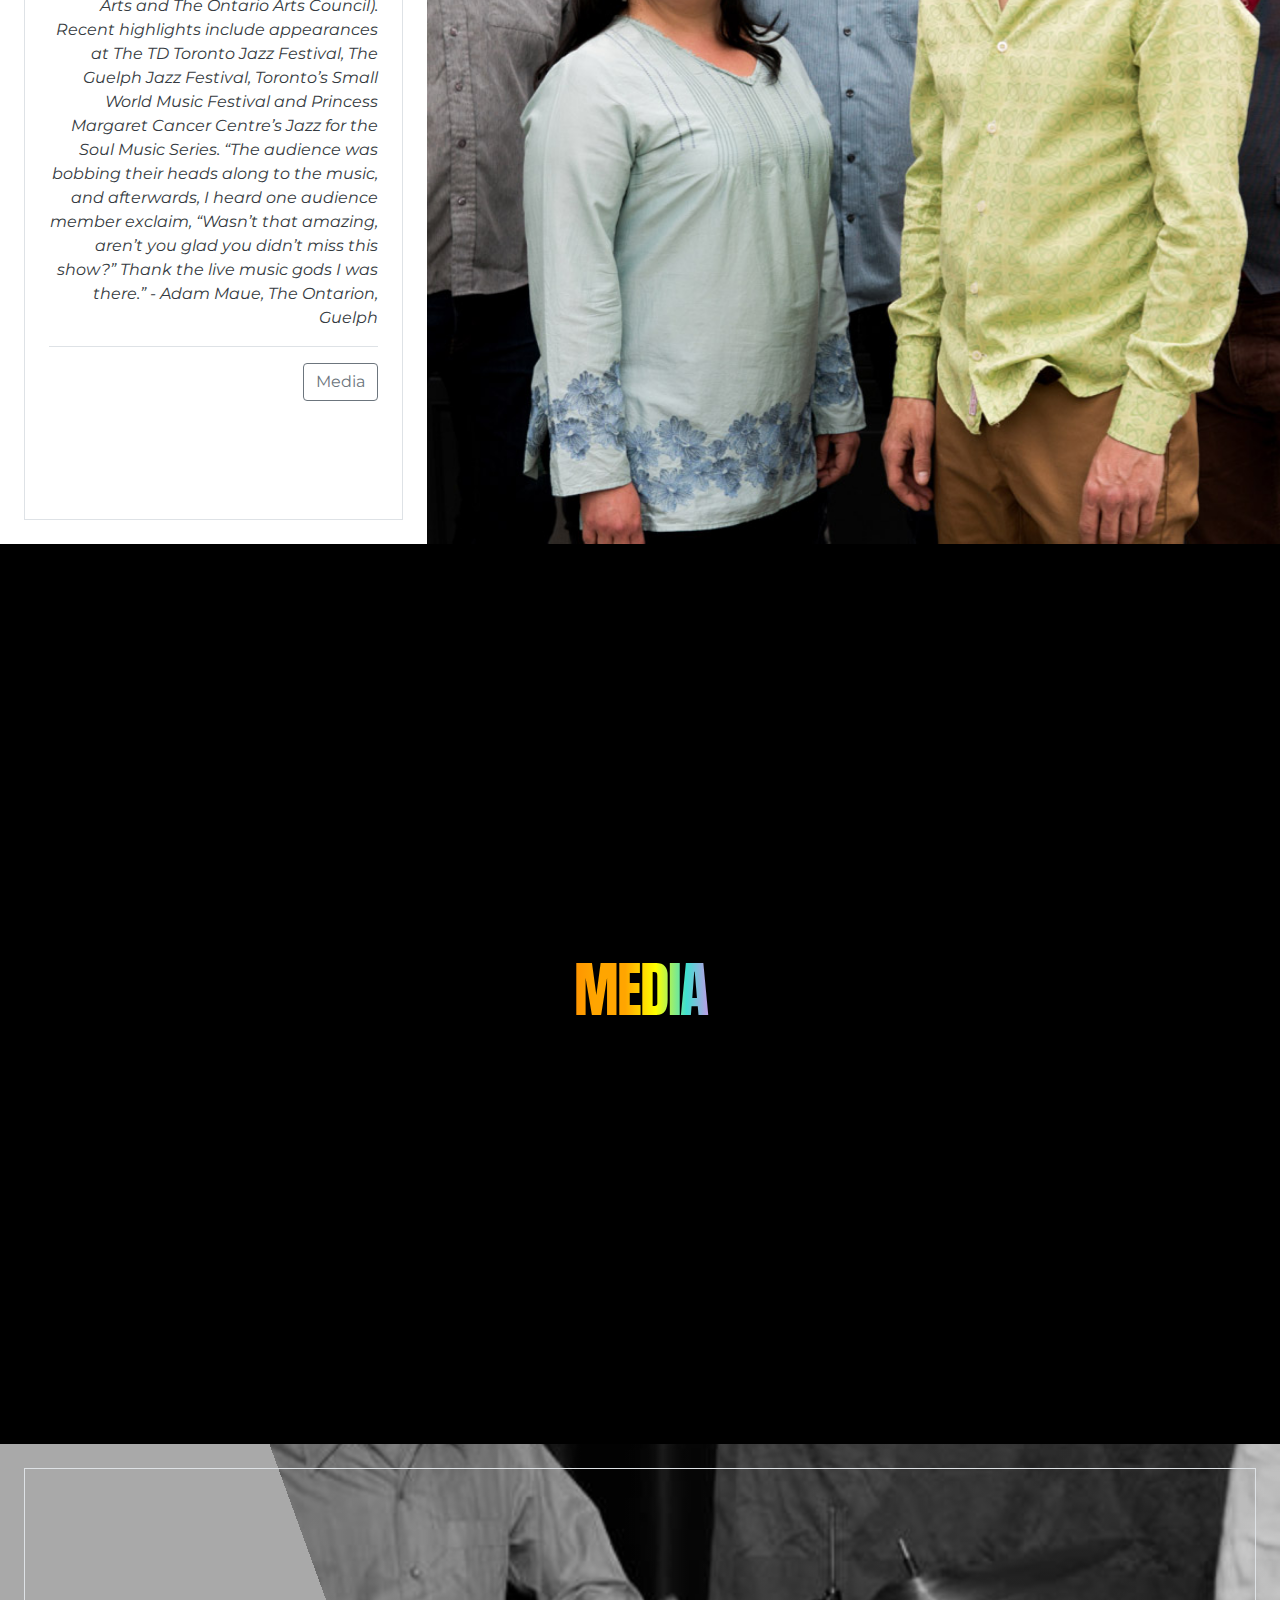
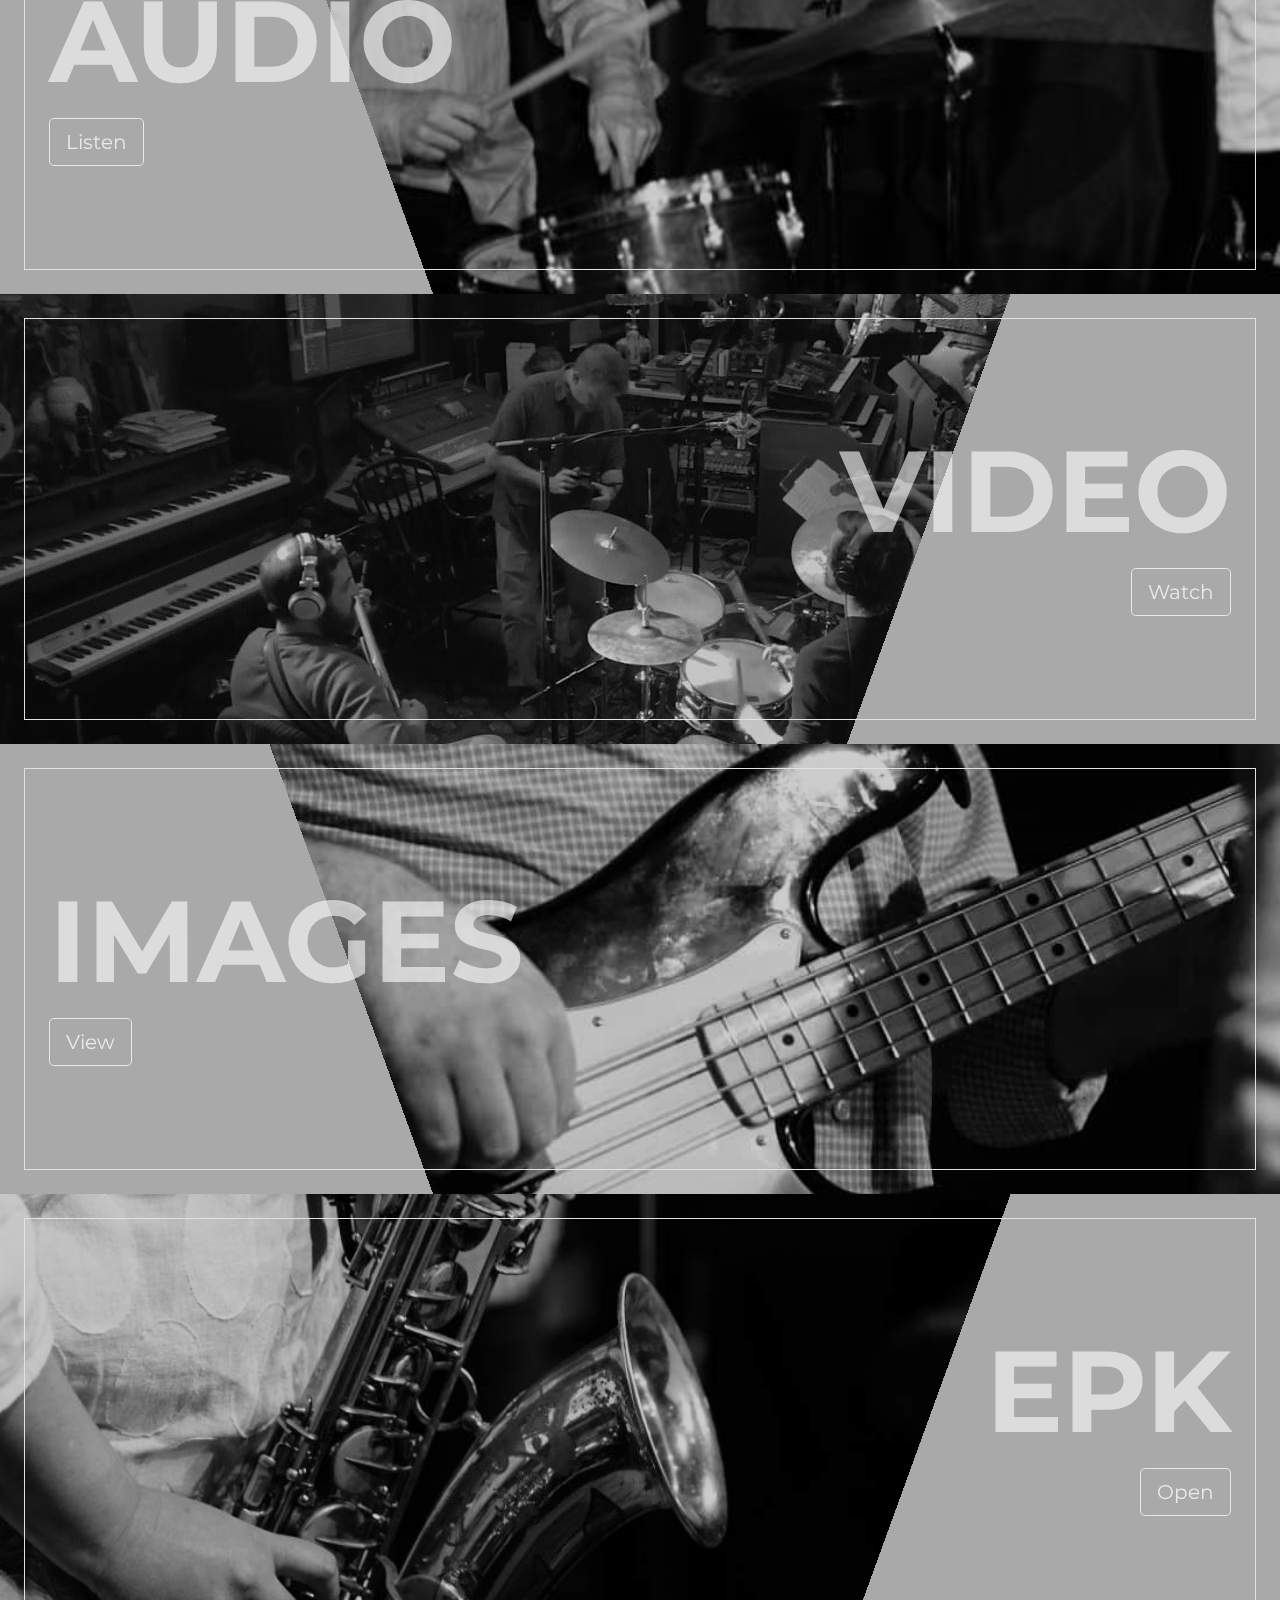
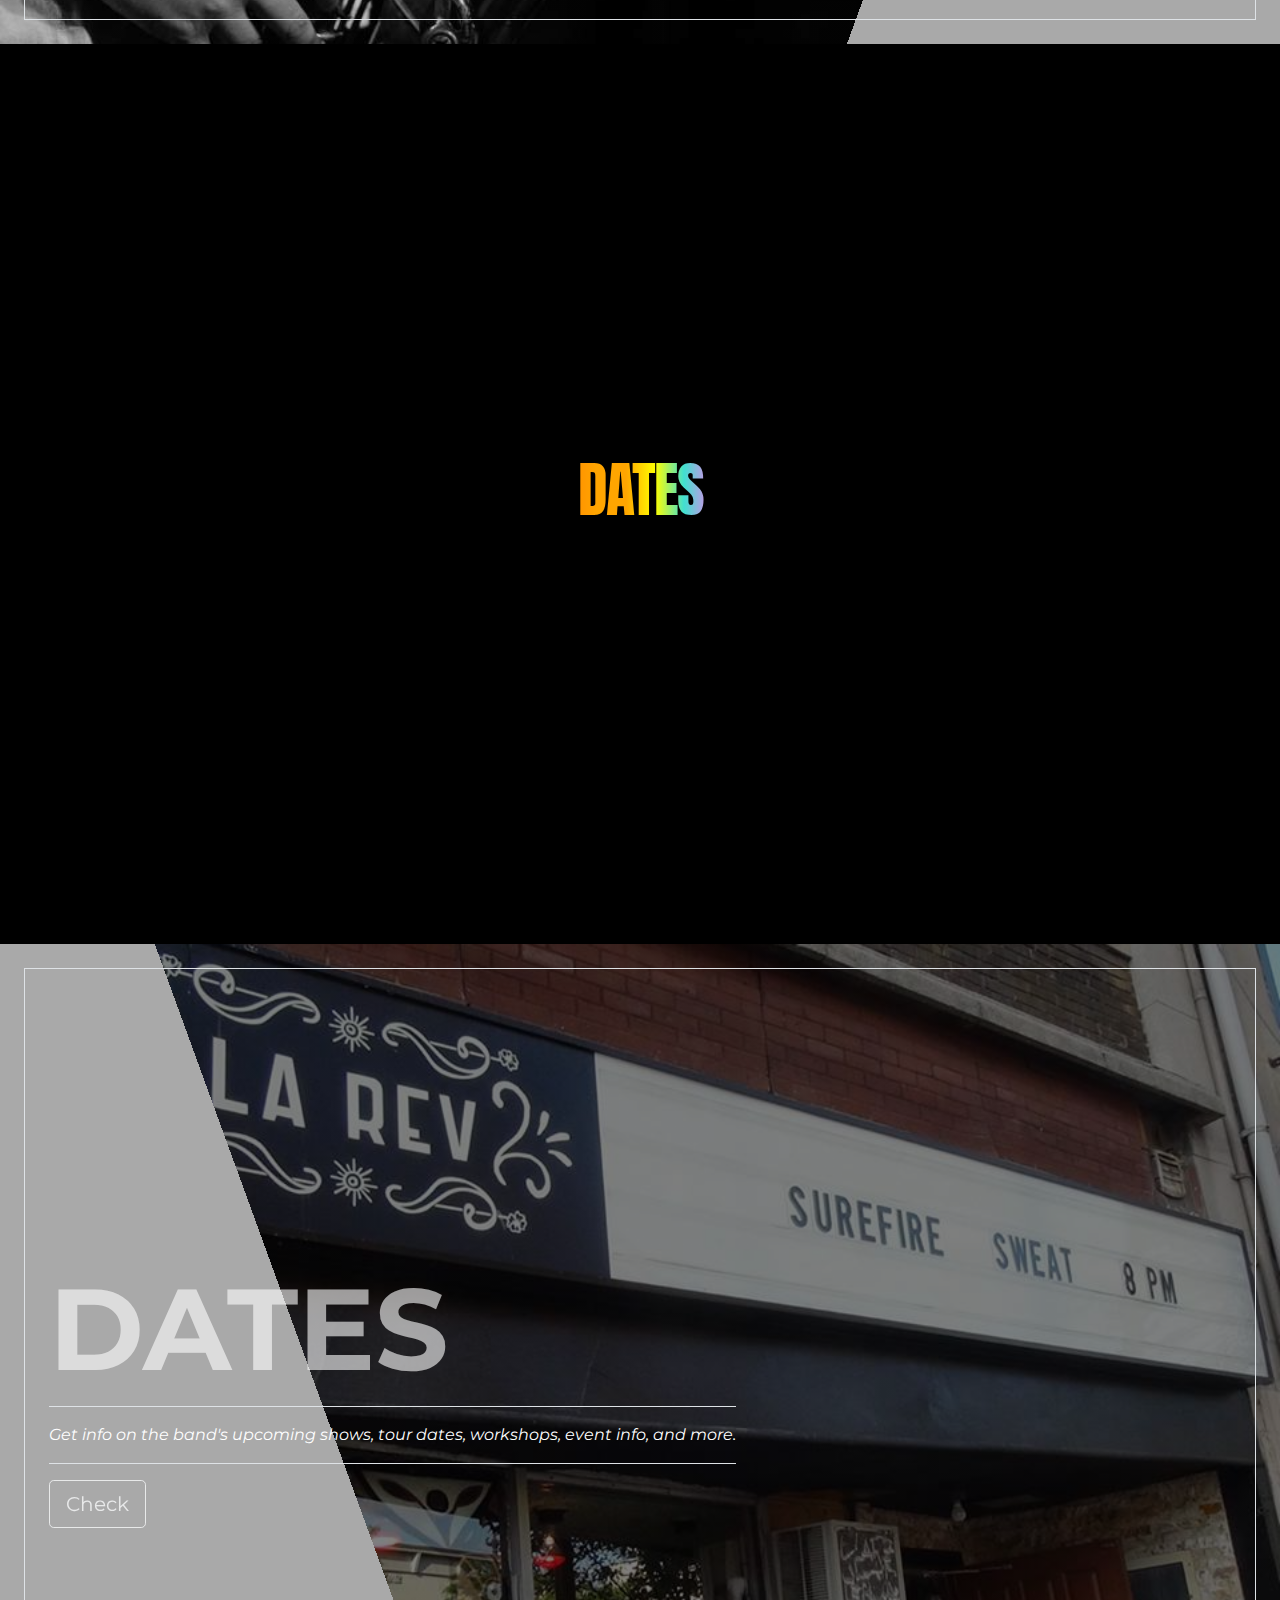
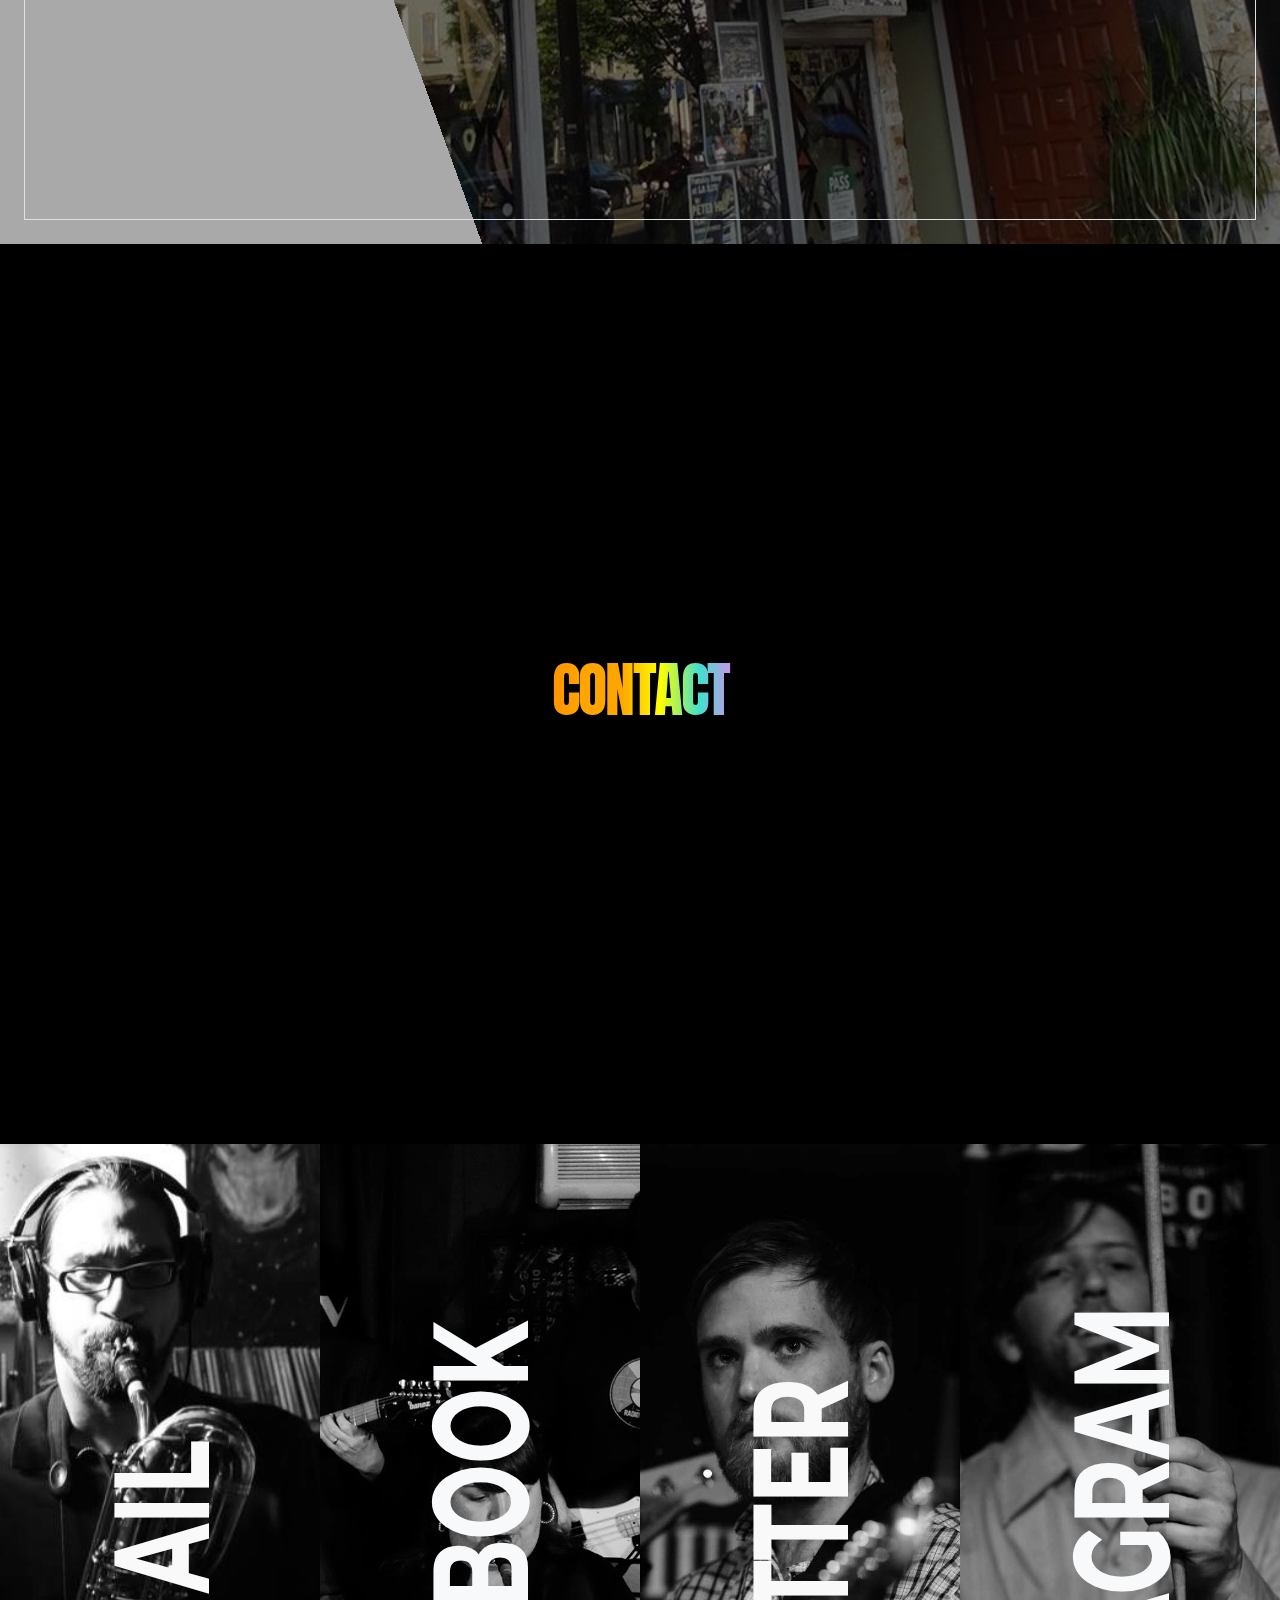
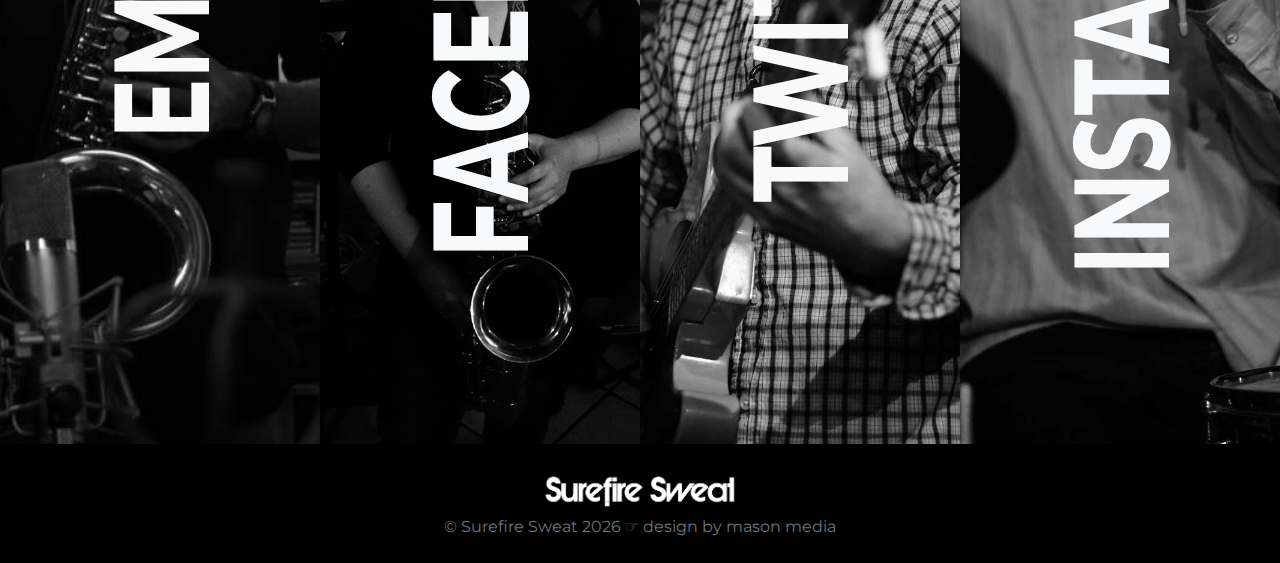
==== commit 4c4318c9: "Fix to images/epk spacing bug" ====
--- a/index.html
+++ b/index.html
@@ -180,7 +180,7 @@
                   <h2 class="heading">MEDIA</h2>
                </div>
             </div>
-            <!-- end meda banner row -->
+            <!-- end media banner row -->
             <!-- media accordion section -->
             <div class="row">
                <!-- audio section-->
@@ -211,7 +211,7 @@
                   </div>
                </div>
                <div id="videos" class="container-fluid bg-album-art p-4 py-3 w-100">
-                     <div class="row mt-3">
+                     <div class="row mt-3 mx-0">
                      	
                       	<!-- new vid-->
                         <div class="col-lg-6 mb-4">
@@ -272,9 +272,11 @@
                         </div>
                         <!-- end vid-->
 
-                     </div><!--end row-->
-                  </div>
-               </div>
+                     </div><!--end embed row-->
+                  </div><!--end container-->
+
+               <!-- </div> -->
+
                <!-- end video -->
                <!--images section-->
                <div id="images" class="col-sm-12 min-50 d-flex flex-column justify-content-center align-items-center bg-images p-4">
@@ -316,7 +318,7 @@
 							</div>
 							<!--end new photo-->
 
-					<!-- don't add below this line-->
+					   <!-- don't add below this line-->
 					   </div><!--end row-->
                </div><!--end container-->
                <!--end images section-->
@@ -329,9 +331,8 @@
                      </button>
                      </a>
                   </div>
-               </div>
-               <!--end epk-->
-            <!--end media row -->
+               </div><!--end epk-->
+            </div><!--end media row -->
             <!--end accordion -->
             <!-- dates banner -->
             <div class="row d-flex">
--- a/css/main.min.css
+++ b/css/main.min.css
@@ -1 +1 @@
-/*! HTML5 Boilerplate v5.3.0 | MIT License | https://html5boilerplate.com/ */html{color:#222;font-size:1em;line-height:1.4}::-moz-selection{background:#b3d4fc;text-shadow:none}::selection{background:#b3d4fc;text-shadow:none}hr{display:block;height:1px;border:0;border-top:1px solid #ccc;margin:1em 0;padding:0}audio,canvas,iframe,img,svg,video{vertical-align:middle}fieldset{border:0;margin:0;padding:0}textarea{resize:vertical}.browserupgrade{margin:.2em 0;background:#ccc;color:#000;padding:.2em 0}body{font-family:Montserrat,Avenir,Helvetica,sans-serif;overflow-x:hidden;max-width:100%;-webkit-transition:all 1s ease;-o-transition:all 1s ease;transition:all 1s ease;-webkit-animation:fadeIn 1s ease-in;animation:fadeIn 1s ease-in}@-webkit-keyframes fadeIn{from{opacity:0}to{opacity:1}}@keyframes fadeIn{from{opacity:0}to{opacity:1}}.body-wrap{overflow-x:hidden;max-width:100%}a,a:active,a:focus,a:visited{color:inherit;text-decoration:none;-o-transition:all .3s ease-in-out;-webkit-transition:all .3s ease-in-out;transition:all .3s ease-in-out}a:hover{text-decoration:none}.btn-outline-light{color:#f8f9fa;background-color:transparent;background-image:none;border-color:#f8f9fa;opacity:.8}.btn-outline-light:hover{opacity:1}.h-lg-100{min-height:100vh}.w-lg-50{width:50%;max-width:50%}.w-lg-75{width:75%;max-width:75%}.bold{font-weight:900}.ital{font-style:italic}.bs{-webkit-box-shadow:0 0 5px #444;box-shadow:0 0 5px #444}p{font-style:italic}.section-heading,.sub-heading{font-family:Montserrat,sans-serif}.heading{font-family:Anton,Montserrat,sans-serif;font-size:60px;letter-spacing:-2px;padding:10px;background:#fff;background:-webkit-gradient(linear,left top,right top,from(darkorange),color-stop(orange),color-stop(orange),color-stop(yellow),color-stop(turquoise),to(violet));background:-webkit-linear-gradient(left,#ff8c00,orange,orange,#ff0,#40e0d0,violet);background:-o-linear-gradient(left,#ff8c00,orange,orange,#ff0,#40e0d0,violet);background:linear-gradient(to right,#ff8c00,orange,orange,#ff0,#40e0d0,violet);-webkit-background-clip:text;-webkit-text-fill-color:transparent}.sub-heading{color:#fff;font-size:7vmin}.navbar{margin-bottom:0}.navbar-brand>img{width:150px}.navbar-dark .navbar-nav .nav-link{color:#fff;color:rgba(255,255,255,1);font-weight:700}.custom-toggler .navbar-toggler-icon{background-image:url("data:image/svg+xml;charset=utf8,%3Csvg viewBox='0 0 32 32' xmlns='http://www.w3.org/2000/svg'%3E%3Cpath stroke='rgb(255,255,255)' stroke-width='2' stroke-linecap='round' stroke-miterlimit='10' d='M4 8h24M4 16h24M4 24h24'/%3E%3C/svg%3E");background:url(/img/sfs-dot-menu-white.png);background-size:contain;-webkit-transform:rotate(90deg);-ms-transform:rotate(90deg);transform:rotate(90deg)}.custom-toggler.navbar-toggler{border-color:#fff;border:0}.navbar{background-color:rgba(0,0,0,.4)!important;opacity:1;-webkit-transition:background-color .2s linear;-o-transition:background-color .2s linear;transition:background-color .2s linear}.navbar-brand.shrink,nav.shrink li a{font-size:16px!important}nav.shrink .navbar-toggle{padding:4px 5px;margin:8px 15px 8px 0}.jumbotron{background:#000;display:-webkit-box;display:-ms-flexbox;display:flex;-webkit-box-pack:center;-ms-flex-pack:center;justify-content:center;-webkit-box-align:center;-ms-flex-align:center;align-items:center;min-height:100vh;max-width:100%;margin-bottom:0}.banner-logo{height:auto;width:800px;max-width:100%}.about-logo{width:250px;max-width:100%}.bg-dots{background-color:#fff;background-image:url("data:image/svg+xml,%3Csvg xmlns='http://www.w3.org/2000/svg' width='4' height='4' viewBox='0 0 4 4'%3E%3Cpath fill='%23000000' fill-opacity='0.4' d='M1 3h1v1H1V3zm2-2h1v1H3V1z'%3E%3C/path%3E%3C/svg%3E")}.min-25{min-height:25vh}.min-50{min-height:50vh}.min-100{min-height:100vh}.white{color:#fff}.black{color:#000}.bg-white{background:#fff}.bg-black{background:#000}.img-full{height:100%;width:100%;object-fit:cover;max-width:100%}.absolute{position:absolute}.left-0{left:0}.right-0{right:0}.top-0{top:0}.bottom-0{bottom:0}.bg-body{background:url(https://d2gg9evh47fn9z.cloudfront.net/800px_COLOURBOX1169547.jpg) center;background-attachment:fixed}.bg-about{background:url(/img/sfs-bw-min.jpg) center top;background:url(/img/SFS-5piece-Tennessee-June-9-min.jpg) center;background-size:cover}.bg-personnel{background:url(/img/SFS-5piece-May2018-min.jpg) center;background-size:cover}.bg-album-art{background:url(/img/sfs-album-art-min.jpg) center top;background-size:100%}.bg-studio-2{background:url(/img/sfs-studio-2-min.jpg) center;background-size:cover}.bg-studio-2-grad{background:-webkit-gradient(linear,left top,left bottom,from(rgba(0,0,0,.2)),to(rgba(0,0,0,.2))),url(/img/sfs-studio-2-min.jpg) center;background:-webkit-linear-gradient(rgba(0,0,0,.2),rgba(0,0,0,.2)),url(/img/sfs-studio-2-min.jpg) center;background:-o-linear-gradient(rgba(0,0,0,.2),rgba(0,0,0,.2)),url(/img/sfs-studio-2-min.jpg) center;background:linear-gradient(rgba(0,0,0,.2),rgba(0,0,0,.2)),url(/img/sfs-studio-2-min.jpg) center;background-size:cover}.bg-band{background:url(/img/sfs-bw-2.jpg) center;background-size:cover;background-attachment:fixed}.bg-marquee{background:url(/img/sfs-marquee.jpg) center;background-size:cover;background-attachment:fixed}.bg-marquee-2{background:-webkit-linear-gradient(20deg,#a9a9a9 30%,rgba(0,0,0,.5) 30%),url(/img/sfs-marquee-2.jpg) center right;background:-o-linear-gradient(20deg,#a9a9a9 30%,rgba(0,0,0,.5) 30%),url(/img/sfs-marquee-2.jpg) center right;background:linear-gradient(70deg,#a9a9a9 30%,rgba(0,0,0,.5) 30%),url(/img/sfs-marquee-2.jpg) center right;background-size:cover}.bg-studio-1{background:-webkit-linear-gradient(160deg,#a9a9a9 30%,rgba(0,0,0,.2) 30%),url(/img/sfs-studio-min.jpg) center;background:-o-linear-gradient(160deg,#a9a9a9 30%,rgba(0,0,0,.2) 30%),url(/img/sfs-studio-min.jpg) center;background:linear-gradient(-70deg,#a9a9a9 30%,rgba(0,0,0,.2) 30%),url(/img/sfs-studio-min.jpg) center;background-size:cover;-webkit-filter:grayscale(100);filter:grayscale(100)}.bg-audio{background:-webkit-linear-gradient(20deg,#a9a9a9 30%,rgba(0,0,0,.2) 30%),url(/img/sfs-happy-lg-drum-min.jpg) 100% 78%;background:-o-linear-gradient(20deg,#a9a9a9 30%,rgba(0,0,0,.2) 30%),url(/img/sfs-happy-lg-drum-min.jpg) 100% 78%;background:linear-gradient(70deg,#a9a9a9 30%,rgba(0,0,0,.2) 30%),url(/img/sfs-happy-lg-drum-min.jpg) 100% 78%;background-size:cover}.bg-images{background:-webkit-linear-gradient(20deg,#a9a9a9 30%,rgba(0,0,0,.2) 30%),url(/img/sfs-the-liam-min.jpg) center 72%;background:-o-linear-gradient(20deg,#a9a9a9 30%,rgba(0,0,0,.2) 30%),url(/img/sfs-the-liam-min.jpg) center 72%;background:linear-gradient(70deg,#a9a9a9 30%,rgba(0,0,0,.2) 30%),url(/img/sfs-the-liam-min.jpg) center 72%;background-size:cover}.bg-threshold{background:url(/img/surefire-sweat-ss-banner-2.png) center;background-size:cover}.bg-epk{background:-webkit-linear-gradient(160deg,#a9a9a9 30%,rgba(0,0,0,.2) 30%),url(/img/sfs-elena-saxhands-min.jpg) center 70%;background:-o-linear-gradient(160deg,#a9a9a9 30%,rgba(0,0,0,.2) 30%),url(/img/sfs-elena-saxhands-min.jpg) center 70%;background:linear-gradient(-70deg,#a9a9a9 30%,rgba(0,0,0,.2) 30%),url(/img/sfs-elena-saxhands-min.jpg) center 70%;background-size:cover}.bg-contact-1{background:url(/img/sfs-marcus-color-min.jpg) 75% center;background-size:cover;-webkit-filter:grayscale(100)}.bg-contact-2{background:url(/img/sfs-bw-2.jpg) center;background-size:cover}.bg-contact-3{background:url(/img/sfs-steve-d-footer-min.JPG) center top;background-size:cover;-webkit-filter:grayscale(100)}.bg-contact-4{background:url(/img/sfs-LG-stick-and-shake-min.jpg) center top;background-size:cover}.embed-container{position:relative;padding-bottom:56.25%;overflow:hidden}.embed-container embed,.embed-container iframe,.embed-container object{position:absolute;top:0;left:0;width:100%;height:100%}.fade{-webkit-transition:opacity .3s ease-in-out;-o-transition:opacity .3s ease-in-out;transition:opacity .3s ease-in-out}.modal-title{font-weight:900}.close{float:right;font-size:21px;font-weight:700;line-height:1;text-shadow:0 1px 0 #fff;opacity:1}#audio,#dates,#images,#video{display:-webkit-box;display:-ms-flexbox;display:flex;-webkit-box-pack:center;-ms-flex-pack:center;justify-content:center;-webkit-box-align:center;-ms-flex-align:center;align-items:center}#calendar,#photos,#tracks,#videos{display:none}#french-bio p:first-line{font-weight:900}.french-bio-columns{-webkit-column-count:3;column-count:3;-webkit-transition:all 1s ease;-o-transition:all 1s ease;transition:all 1s ease}.img-gallery-columns{-webkit-column-count:2;column-count:2}#photos img,.img-gallery-columns img{-webkit-box-shadow:0 0 5px #444;box-shadow:0 0 5px #444;margin:0 15px 15px 0;width:100%}.gallery-heading{font-size:10vw;opacity:.2;opacity:.6}#contact h2{font-size:5vmin;-webkit-transform:rotate(-90deg) scale(2,3);-ms-transform:rotate(-90deg) scale(2,3);transform:rotate(-90deg) scale(2,3)}#contact a{-webkit-transition:all .4s ease-in-out;-o-transition:all .4s ease-in-out;transition:all .4s ease-in-out}#contact a:hover{opacity:.3}#contact .scroll-top{border:2px solid #fff;padding:8px;font-size:17px;margin:0 0 5px 15px}.sfs-footer-logo{background:url(/img/sfs-logo-small.png);height:auto;margin:0 auto;width:200px;max-width:100%}footer p{font-style:normal}footer a:hover{color:#fff}@media (min-width:576px){.modal-dialog{max-width:80%}}@media (max-width:992px){.nav-link{border-top:1px solid #d3d3d3;padding:15px 0}.french-bio-columns{-webkit-column-count:2;column-count:2}.w-sm-100{width:100%;max-width:100%}.o-0{-webkit-box-ordinal-group:1;-ms-flex-order:0;order:0}.o-1{-webkit-box-ordinal-group:2;-ms-flex-order:1;order:1}.img-gallery-columns{-webkit-column-count:1;column-count:1}}@media screen and (max-width:768px){.flex-container{-webkit-box-orient:vertical;-webkit-box-direction:normal;-ms-flex-flow:column;flex-flow:column}div[class*=".bg-"]{background-attachment:scroll;height:50vh}.h-md-50{min-height:50vh}.w-lg-50{width:100%;max-width:100%}.w-sm-100{width:100%;max-width:100%}#contact h2{font-size:5vmin;-webkit-transform:none;-ms-transform:none;transform:none}}@media (max-width:600px){.container-fluid{padding-right:10px;padding-left:10px}.column-3{-webkit-column-count:1;column-count:1}.french-bio-columns{-webkit-column-count:1;column-count:1}#contact h2{font-size:8vmin}}.hidden{display:none!important}.visuallyhidden{border:0;clip:rect(0 0 0 0);height:1px;margin:-1px;overflow:hidden;padding:0;position:absolute;width:1px}.visuallyhidden.focusable:active,.visuallyhidden.focusable:focus{clip:auto;height:auto;margin:0;overflow:visible;position:static;width:auto}.invisible{visibility:hidden}.clearfix:after,.clearfix:before{content:" ";display:table}.clearfix:after{clear:both}@media print{*,:after,:before,:first-letter,:first-line{background:0 0!important;color:#000!important;-webkit-box-shadow:none!important;box-shadow:none!important;text-shadow:none!important}a,a:visited{text-decoration:underline}a[href]:after{content:" (" attr(href) ")"}abbr[title]:after{content:" (" attr(title) ")"}a[href^="#"]:after,a[href^="javascript:"]:after{content:""}blockquote,pre{border:1px solid #999;page-break-inside:avoid}thead{display:table-header-group}img,tr{page-break-inside:avoid}img{max-width:100%!important}h2,h3,p{orphans:3;widows:3}h2,h3{page-break-after:avoid}}+/*! HTML5 Boilerplate v5.3.0 | MIT License | https://html5boilerplate.com/ */html{color:#222;font-size:1em;line-height:1.4}::-moz-selection{background:#b3d4fc;text-shadow:none}::selection{background:#b3d4fc;text-shadow:none}hr{display:block;height:1px;border:0;border-top:1px solid #ccc;margin:1em 0;padding:0}audio,canvas,iframe,img,svg,video{vertical-align:middle}fieldset{border:0;margin:0;padding:0}textarea{resize:vertical}.browserupgrade{margin:.2em 0;background:#ccc;color:#000;padding:.2em 0}body{font-family:Montserrat,Avenir,Helvetica,sans-serif;overflow-x:hidden;max-width:100%;-webkit-transition:all 1s ease;-o-transition:all 1s ease;transition:all 1s ease;-webkit-animation:fadeIn 1s ease-in;animation:fadeIn 1s ease-in}@-webkit-keyframes fadeIn{from{opacity:0}to{opacity:1}}@keyframes fadeIn{from{opacity:0}to{opacity:1}}.body-wrap{overflow-x:hidden;max-width:100%}a,a:active,a:focus,a:visited{color:inherit;text-decoration:none;-o-transition:all .3s ease-in-out;-webkit-transition:all .3s ease-in-out;transition:all .3s ease-in-out}a:hover{text-decoration:none}.btn-outline-light{color:#f8f9fa;background-color:transparent;background-image:none;border-color:#f8f9fa;opacity:.8}.btn-outline-light:hover{opacity:1}.h-lg-100{min-height:100vh}.w-lg-50{width:50%;max-width:50%}.w-lg-75{width:75%;max-width:75%}.bold{font-weight:900}.ital{font-style:italic}.bs{-webkit-box-shadow:0 0 5px #444;box-shadow:0 0 5px #444}p{font-style:italic}.section-heading,.sub-heading{font-family:Montserrat,sans-serif}.heading{font-family:Anton,Montserrat,sans-serif;font-size:60px;letter-spacing:-2px;padding:10px;background:#fff;background:-webkit-gradient(linear,left top,right top,from(darkorange),color-stop(orange),color-stop(orange),color-stop(yellow),color-stop(turquoise),to(violet));background:-webkit-linear-gradient(left,#ff8c00,orange,orange,#ff0,#40e0d0,violet);background:-o-linear-gradient(left,#ff8c00,orange,orange,#ff0,#40e0d0,violet);background:linear-gradient(to right,#ff8c00,orange,orange,#ff0,#40e0d0,violet);-webkit-background-clip:text;-webkit-text-fill-color:transparent}.sub-heading{color:#fff;font-size:7vmin}.navbar{margin-bottom:0}.navbar-brand>img{width:150px}.navbar-dark .navbar-nav .nav-link{color:#fff;color:rgba(255,255,255,1);font-weight:700}.custom-toggler .navbar-toggler-icon{background-image:url("data:image/svg+xml;charset=utf8,%3Csvg viewBox='0 0 32 32' xmlns='http://www.w3.org/2000/svg'%3E%3Cpath stroke='rgb(255,255,255)' stroke-width='2' stroke-linecap='round' stroke-miterlimit='10' d='M4 8h24M4 16h24M4 24h24'/%3E%3C/svg%3E");background:url(/img/sfs-dot-menu-white.png);background-size:contain;-webkit-transform:rotate(90deg);-ms-transform:rotate(90deg);transform:rotate(90deg)}.custom-toggler.navbar-toggler{border-color:#fff;border:0}.navbar{background-color:rgba(0,0,0,.4)!important;opacity:1;-webkit-transition:background-color .2s linear;-o-transition:background-color .2s linear;transition:background-color .2s linear}.navbar-brand.shrink,nav.shrink li a{font-size:16px!important}nav.shrink .navbar-toggle{padding:4px 5px;margin:8px 15px 8px 0}.jumbotron{background:#000;display:-webkit-box;display:-ms-flexbox;display:flex;-webkit-box-pack:center;-ms-flex-pack:center;justify-content:center;-webkit-box-align:center;-ms-flex-align:center;align-items:center;min-height:100vh;max-width:100%;margin-bottom:0}.banner-logo{height:auto;width:800px;max-width:100%}.about-logo{width:250px;max-width:100%}.bg-dots{background-color:#fff;background-image:url("data:image/svg+xml,%3Csvg xmlns='http://www.w3.org/2000/svg' width='4' height='4' viewBox='0 0 4 4'%3E%3Cpath fill='%23000000' fill-opacity='0.4' d='M1 3h1v1H1V3zm2-2h1v1H3V1z'%3E%3C/path%3E%3C/svg%3E")}.min-25{min-height:25vh}.min-50{min-height:50vh}.min-100{min-height:100vh}.white{color:#fff}.black{color:#000}.bg-white{background:#fff}.bg-black{background:#000}.img-full{height:100%;width:100%;object-fit:cover;max-width:100%}.absolute{position:absolute}.left-0{left:0}.right-0{right:0}.top-0{top:0}.bottom-0{bottom:0}.bg-body{background:url(https://d2gg9evh47fn9z.cloudfront.net/800px_COLOURBOX1169547.jpg) center;background-attachment:fixed}.bg-about{background:url(/img/sfs-bw-min.jpg) center top;background:url(/img/SFS-5piece-Tennessee-June-9-min.jpg) center;background-size:cover}.bg-personnel{background:url(/img/SFS-5piece-May2018-min.jpg) center;background-size:cover}.bg-album-art{background:url(/img/sfs-album-art-min.jpg) center top;background-size:100%}.bg-studio-2{background:url(/img/sfs-studio-2-min.jpg) center;background-size:cover}.bg-studio-2-grad{background:-webkit-gradient(linear,left top,left bottom,from(rgba(0,0,0,.2)),to(rgba(0,0,0,.2))),url(/img/sfs-studio-2-min.jpg) center;background:-webkit-linear-gradient(rgba(0,0,0,.2),rgba(0,0,0,.2)),url(/img/sfs-studio-2-min.jpg) center;background:-o-linear-gradient(rgba(0,0,0,.2),rgba(0,0,0,.2)),url(/img/sfs-studio-2-min.jpg) center;background:linear-gradient(rgba(0,0,0,.2),rgba(0,0,0,.2)),url(/img/sfs-studio-2-min.jpg) center;background-size:cover}.bg-band{background:url(/img/sfs-bw-2.jpg) center;background-size:cover;background-attachment:fixed}.bg-marquee{background:url(/img/sfs-marquee.jpg) center;background-size:cover;background-attachment:fixed}.bg-marquee-2{background:-webkit-linear-gradient(20deg,#a9a9a9 30%,rgba(0,0,0,.5) 30%),url(/img/sfs-marquee-2.jpg) center right;background:-o-linear-gradient(20deg,#a9a9a9 30%,rgba(0,0,0,.5) 30%),url(/img/sfs-marquee-2.jpg) center right;background:linear-gradient(70deg,#a9a9a9 30%,rgba(0,0,0,.5) 30%),url(/img/sfs-marquee-2.jpg) center right;background-size:cover}.bg-studio-1{background:-webkit-linear-gradient(160deg,#a9a9a9 30%,rgba(0,0,0,.2) 30%),url(/img/sfs-studio-min.jpg) center;background:-o-linear-gradient(160deg,#a9a9a9 30%,rgba(0,0,0,.2) 30%),url(/img/sfs-studio-min.jpg) center;background:linear-gradient(-70deg,#a9a9a9 30%,rgba(0,0,0,.2) 30%),url(/img/sfs-studio-min.jpg) center;background-size:cover;-webkit-filter:grayscale(100);filter:grayscale(100)}.bg-audio{background:-webkit-linear-gradient(20deg,#a9a9a9 30%,rgba(0,0,0,.2) 30%),url(/img/sfs-happy-lg-drum-min.jpg) 100% 78%;background:-o-linear-gradient(20deg,#a9a9a9 30%,rgba(0,0,0,.2) 30%),url(/img/sfs-happy-lg-drum-min.jpg) 100% 78%;background:linear-gradient(70deg,#a9a9a9 30%,rgba(0,0,0,.2) 30%),url(/img/sfs-happy-lg-drum-min.jpg) 100% 78%;background-size:cover}.bg-images{background:-webkit-linear-gradient(20deg,#a9a9a9 30%,rgba(0,0,0,.2) 30%),url(/img/sfs-the-liam-min.jpg) center 72%;background:-o-linear-gradient(20deg,#a9a9a9 30%,rgba(0,0,0,.2) 30%),url(/img/sfs-the-liam-min.jpg) center 72%;background:linear-gradient(70deg,#a9a9a9 30%,rgba(0,0,0,.2) 30%),url(/img/sfs-the-liam-min.jpg) center 72%;background-size:cover}.bg-threshold{background:url(/img/surefire-sweat-ss-banner-2.png) center;background-size:cover}.bg-epk{background:-webkit-linear-gradient(160deg,#a9a9a9 30%,rgba(0,0,0,.2) 30%),url(/img/sfs-elena-saxhands-min.jpg) center 70%;background:-o-linear-gradient(160deg,#a9a9a9 30%,rgba(0,0,0,.2) 30%),url(/img/sfs-elena-saxhands-min.jpg) center 70%;background:linear-gradient(-70deg,#a9a9a9 30%,rgba(0,0,0,.2) 30%),url(/img/sfs-elena-saxhands-min.jpg) center 70%;background-size:cover}.bg-contact-1{background:url(/img/sfs-marcus-color-min.jpg) 75% center;background-size:cover;-webkit-filter:grayscale(100)}.bg-contact-2{background:url(/img/sfs-bw-2.jpg) center;background-size:cover}.bg-contact-3{background:url(/img/sfs-steve-d-footer-min.JPG) center top;background-size:cover;-webkit-filter:grayscale(100)}.bg-contact-4{background:url(/img/sfs-LG-stick-and-shake-min.jpg) center top;background-size:cover}.embed-container{position:relative;padding-bottom:56.25%;overflow:hidden}.embed-container embed,.embed-container iframe,.embed-container object{position:absolute;top:0;left:0;width:100%;height:100%}.fade{-webkit-transition:opacity .3s ease-in-out;-o-transition:opacity .3s ease-in-out;transition:opacity .3s ease-in-out}.modal-title{font-weight:900}.close{float:right;font-size:21px;font-weight:700;line-height:1;text-shadow:0 1px 0 #fff;opacity:1}#audio,#dates,#images,#video{display:-webkit-box;display:-ms-flexbox;display:flex;-webkit-box-pack:center;-ms-flex-pack:center;justify-content:center;-webkit-box-align:center;-ms-flex-align:center;align-items:center}#calendar,#photos,#tracks,#videos{display:none}#french-bio p:first-line{font-weight:900}.french-bio-columns{-webkit-column-count:3;column-count:3;-webkit-transition:all 1s ease;-o-transition:all 1s ease;transition:all 1s ease}.img-gallery-columns{-webkit-column-count:2;column-count:2}#photos img,.img-gallery-columns img{-webkit-box-shadow:0 0 5px #444;box-shadow:0 0 5px #444;margin:0 15px 15px 0;width:100%}.gallery-heading{font-size:9vw;opacity:.2;opacity:.6}#contact h2{font-size:5vmin;-webkit-transform:rotate(-90deg) scale(2,3);-ms-transform:rotate(-90deg) scale(2,3);transform:rotate(-90deg) scale(2,3)}#contact a{-webkit-transition:all .4s ease-in-out;-o-transition:all .4s ease-in-out;transition:all .4s ease-in-out}#contact a:hover{opacity:.3}#contact .scroll-top{border:2px solid #fff;padding:8px;font-size:17px;margin:0 0 5px 15px}.sfs-footer-logo{background:url(/img/sfs-logo-small.png);height:auto;margin:0 auto;width:200px;max-width:100%}footer p{font-style:normal}footer a:hover{color:#fff}@media (min-width:576px){.modal-dialog{max-width:80%}}@media (max-width:992px){.nav-link{border-top:1px solid #d3d3d3;padding:15px 0}.french-bio-columns{-webkit-column-count:2;column-count:2}.w-sm-100{width:100%;max-width:100%}.o-0{-webkit-box-ordinal-group:1;-ms-flex-order:0;order:0}.o-1{-webkit-box-ordinal-group:2;-ms-flex-order:1;order:1}.img-gallery-columns{-webkit-column-count:1;column-count:1}}@media screen and (max-width:768px){.flex-container{-webkit-box-orient:vertical;-webkit-box-direction:normal;-ms-flex-flow:column;flex-flow:column}div[class*=".bg-"]{background-attachment:scroll;height:50vh}.h-md-50{min-height:50vh}.w-lg-50{width:100%;max-width:100%}.w-sm-100{width:100%;max-width:100%}#contact h2{font-size:5vmin;-webkit-transform:none;-ms-transform:none;transform:none}}@media (max-width:600px){.container-fluid{padding-right:10px;padding-left:10px}.column-3{-webkit-column-count:1;column-count:1}.french-bio-columns{-webkit-column-count:1;column-count:1}#contact h2{font-size:8vmin}}.hidden{display:none!important}.visuallyhidden{border:0;clip:rect(0 0 0 0);height:1px;margin:-1px;overflow:hidden;padding:0;position:absolute;width:1px}.visuallyhidden.focusable:active,.visuallyhidden.focusable:focus{clip:auto;height:auto;margin:0;overflow:visible;position:static;width:auto}.invisible{visibility:hidden}.clearfix:after,.clearfix:before{content:" ";display:table}.clearfix:after{clear:both}@media print{*,:after,:before,:first-letter,:first-line{background:0 0!important;color:#000!important;-webkit-box-shadow:none!important;box-shadow:none!important;text-shadow:none!important}a,a:visited{text-decoration:underline}a[href]:after{content:" (" attr(href) ")"}abbr[title]:after{content:" (" attr(title) ")"}a[href^="#"]:after,a[href^="javascript:"]:after{content:""}blockquote,pre{border:1px solid #999;page-break-inside:avoid}thead{display:table-header-group}img,tr{page-break-inside:avoid}img{max-width:100%!important}h2,h3,p{orphans:3;widows:3}h2,h3{page-break-after:avoid}}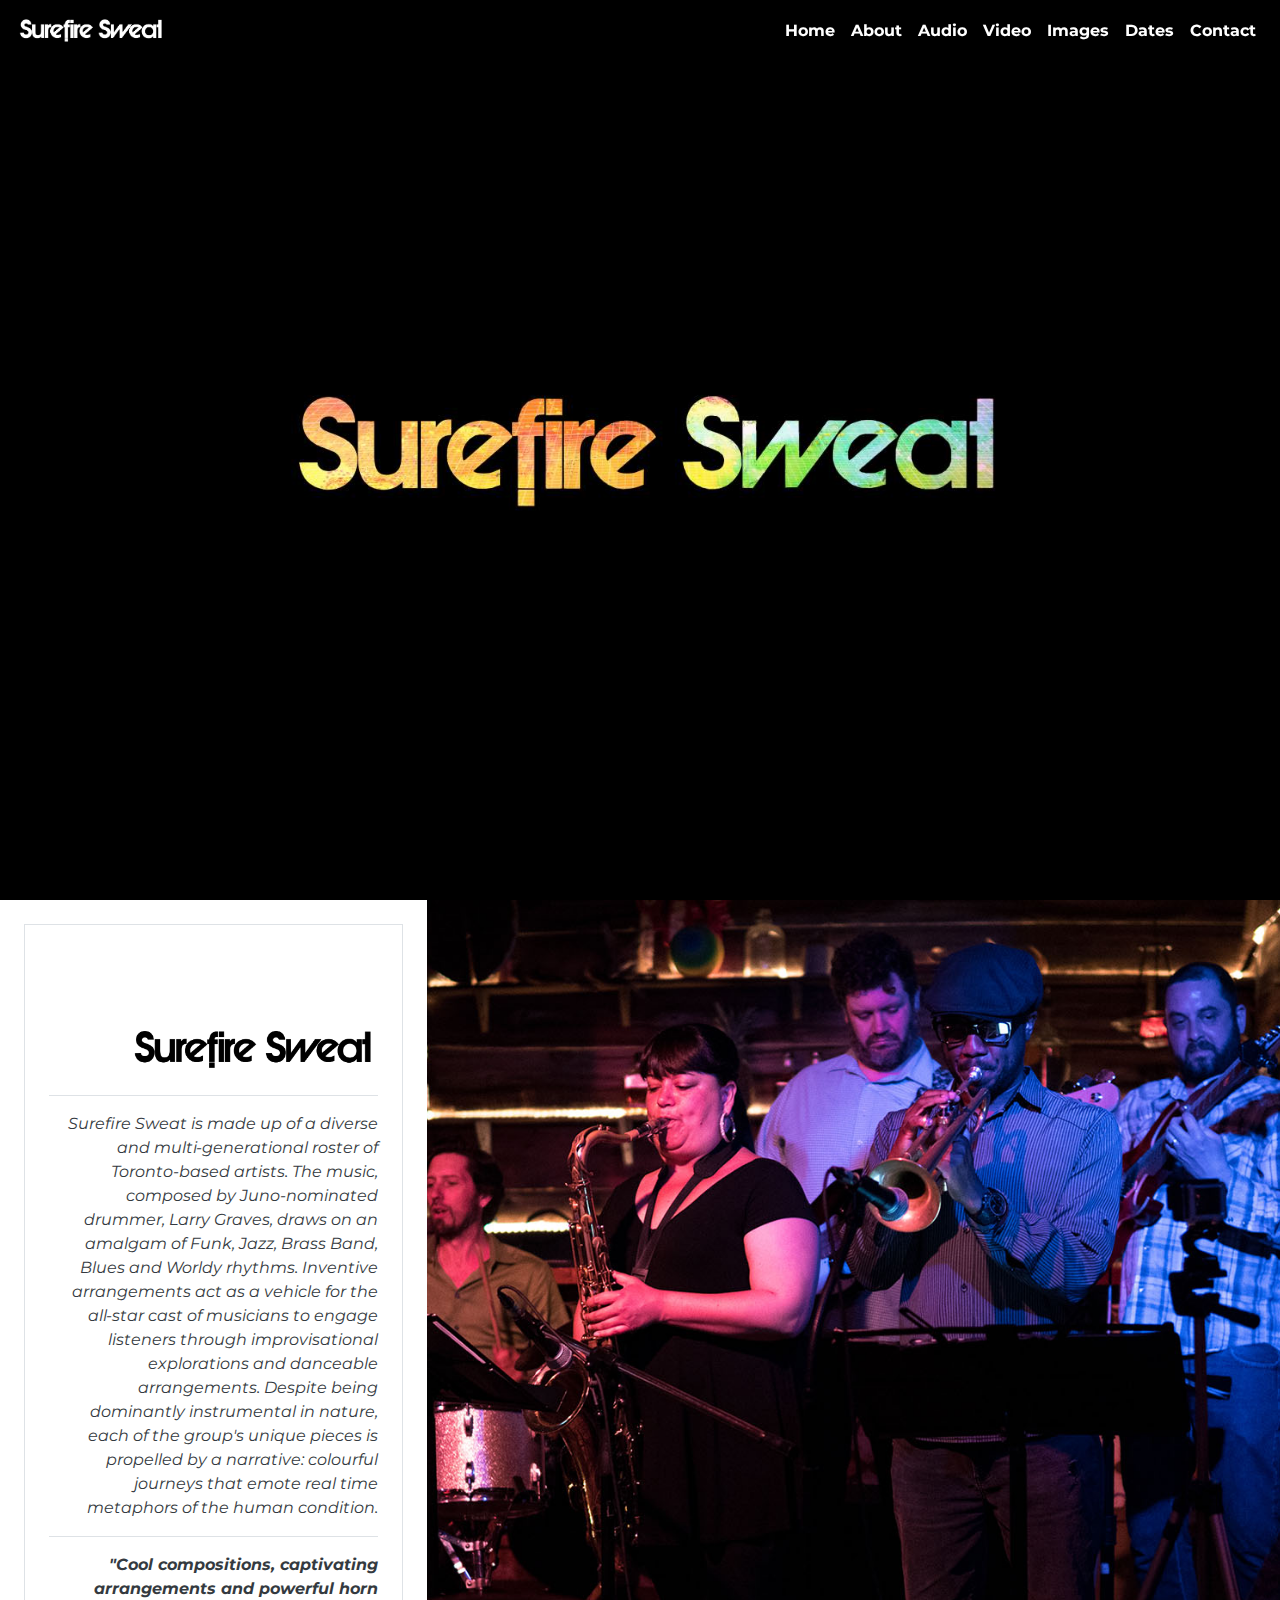
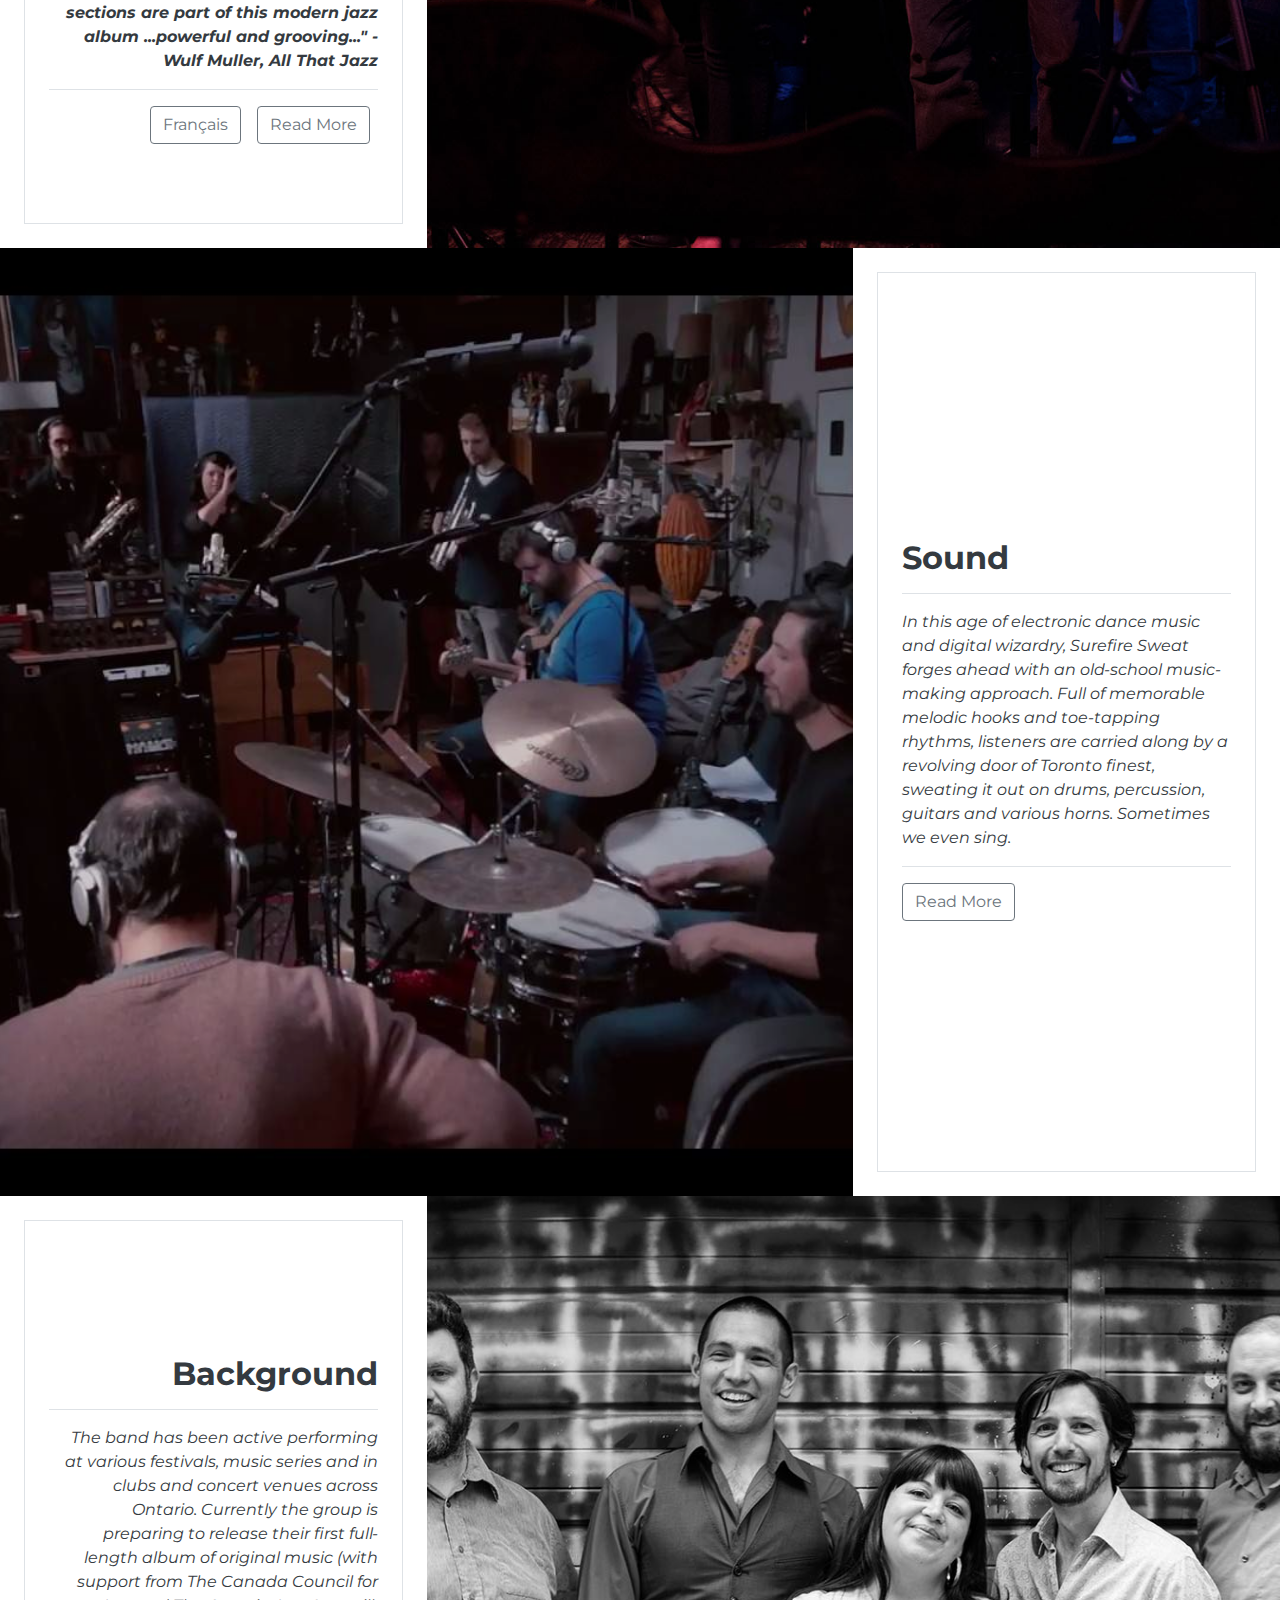
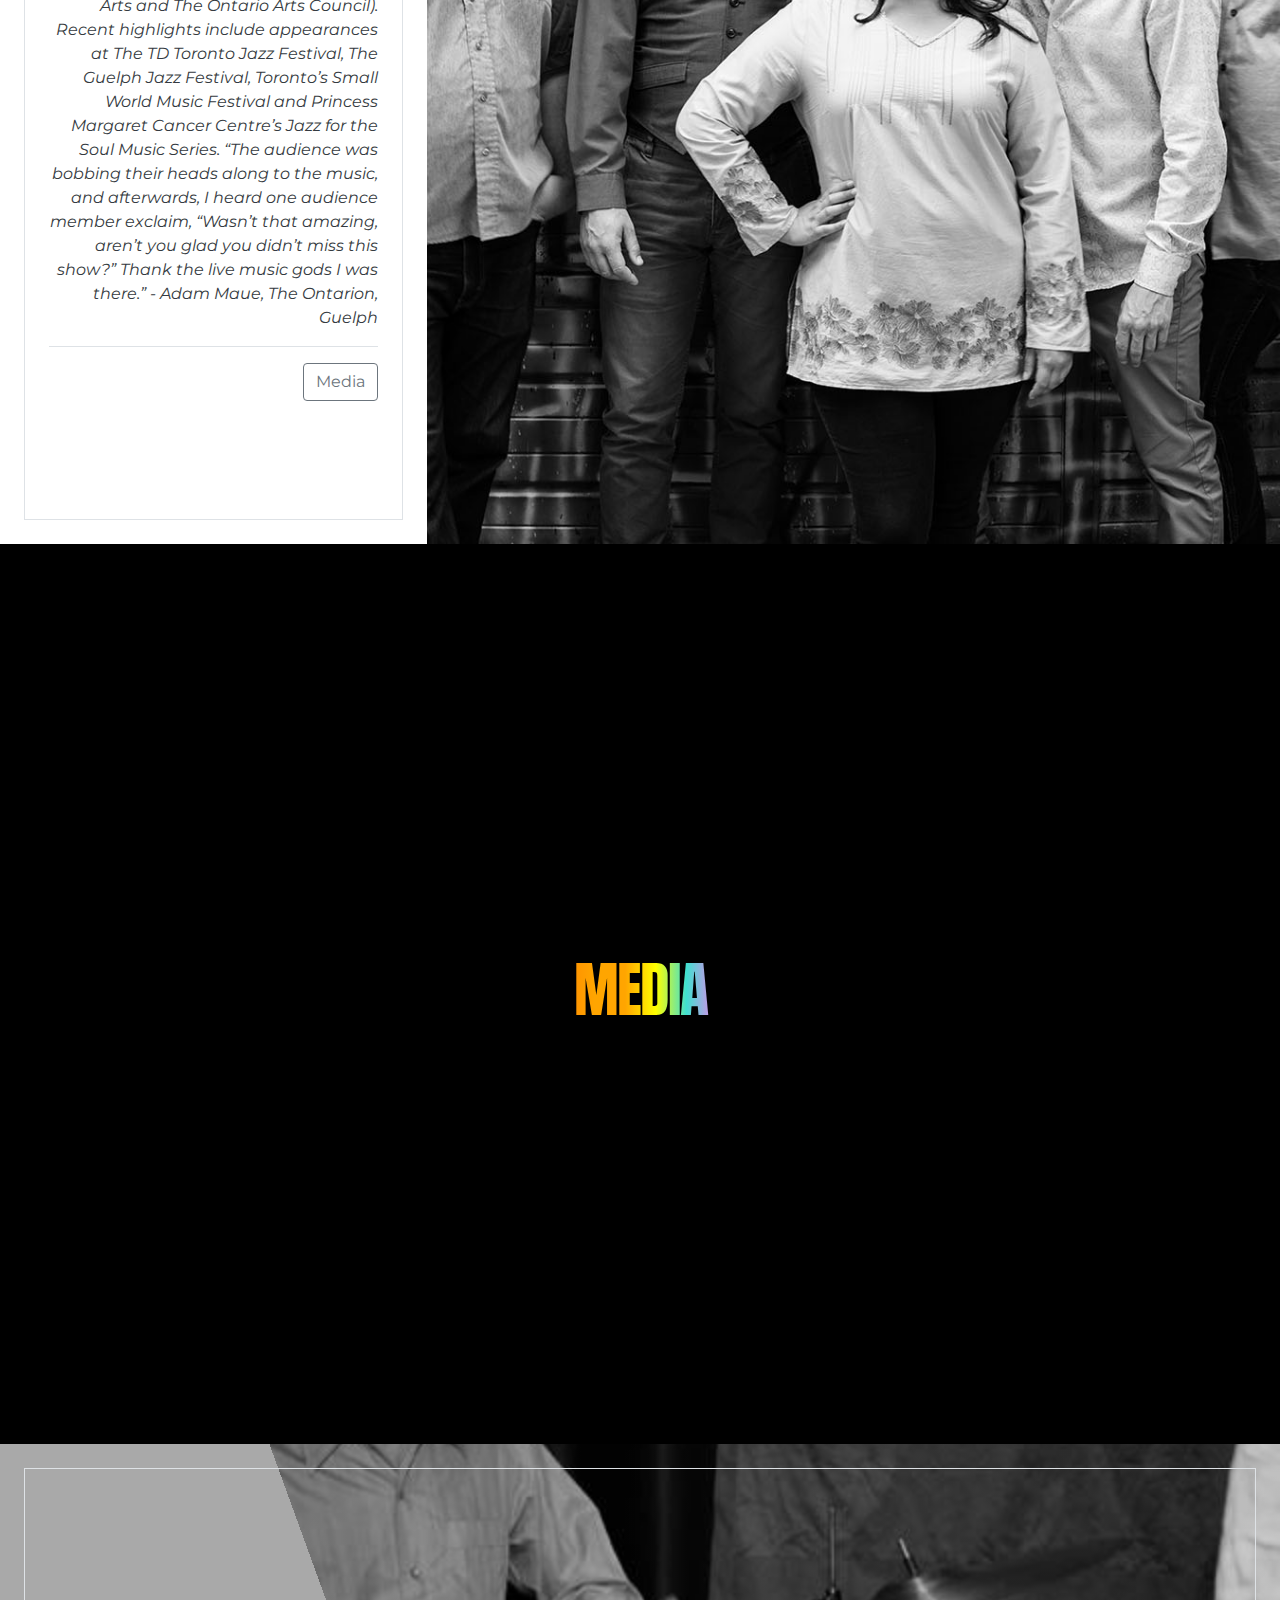
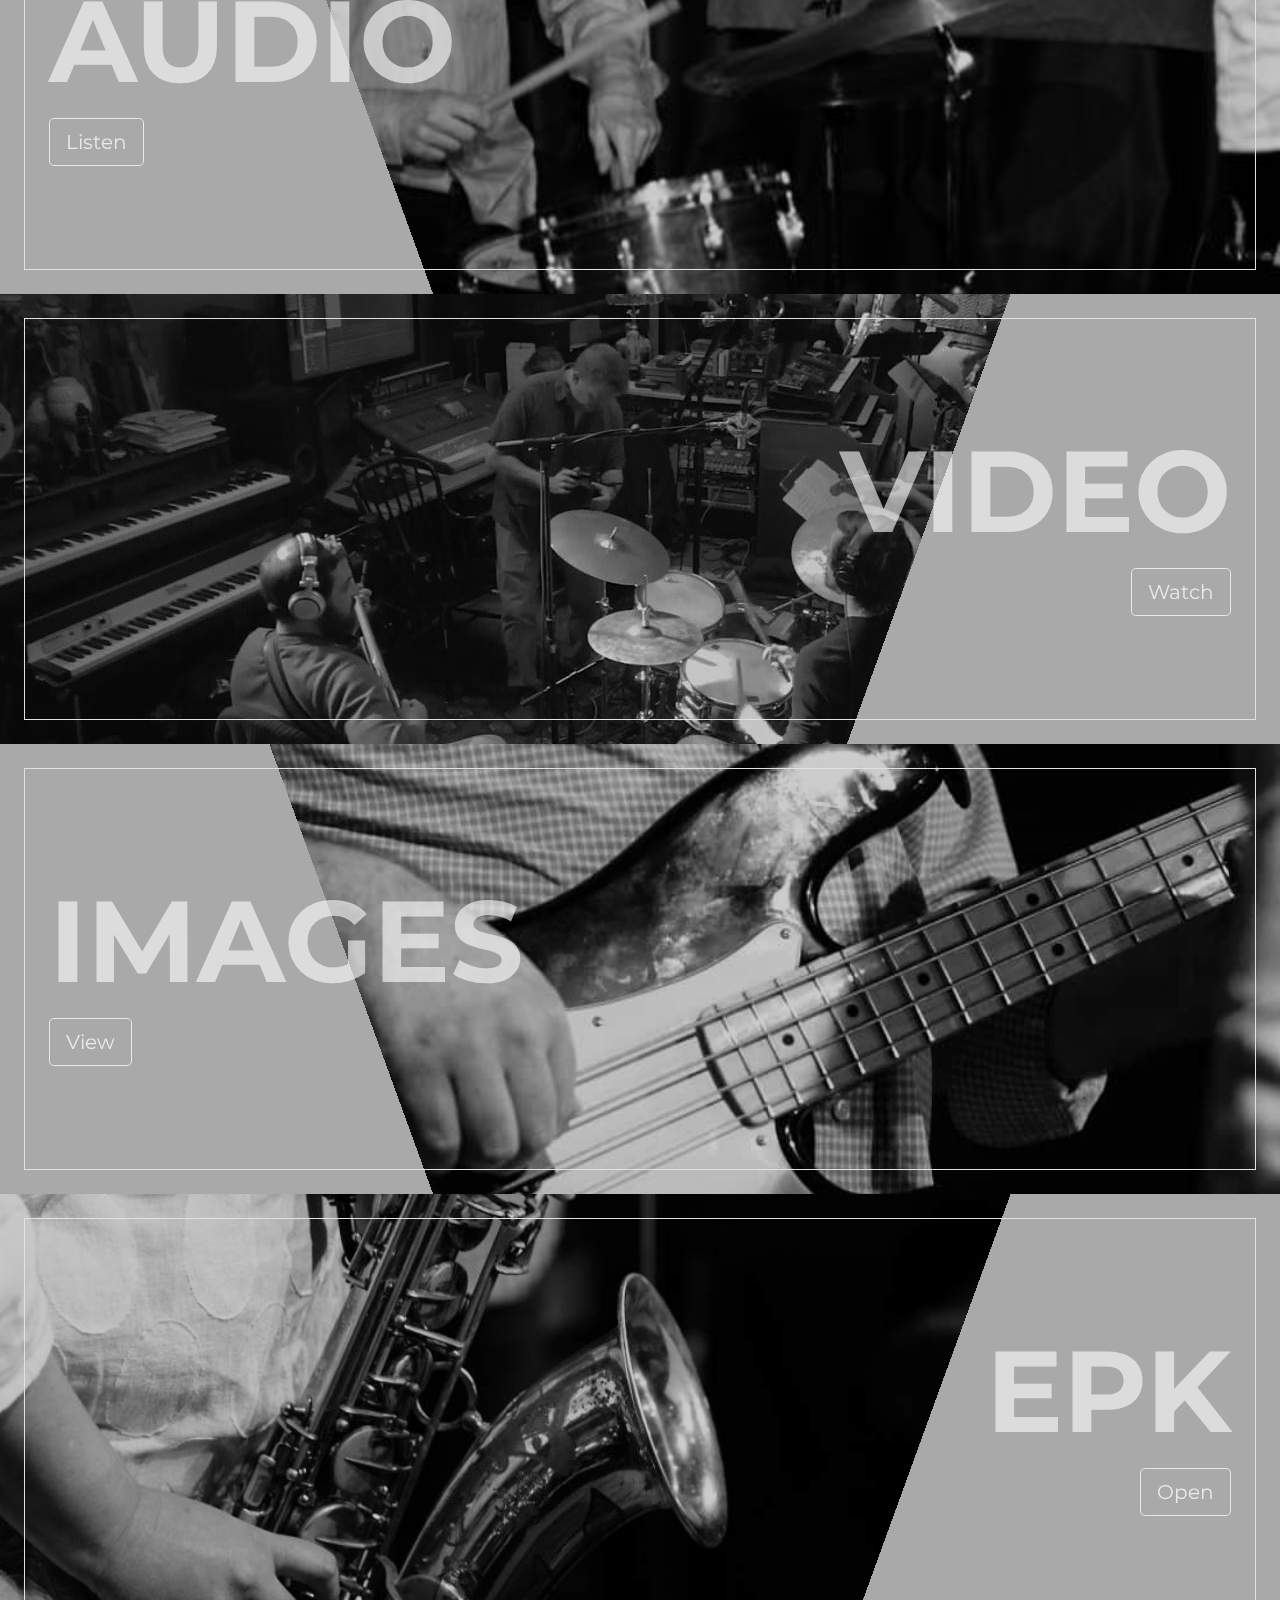
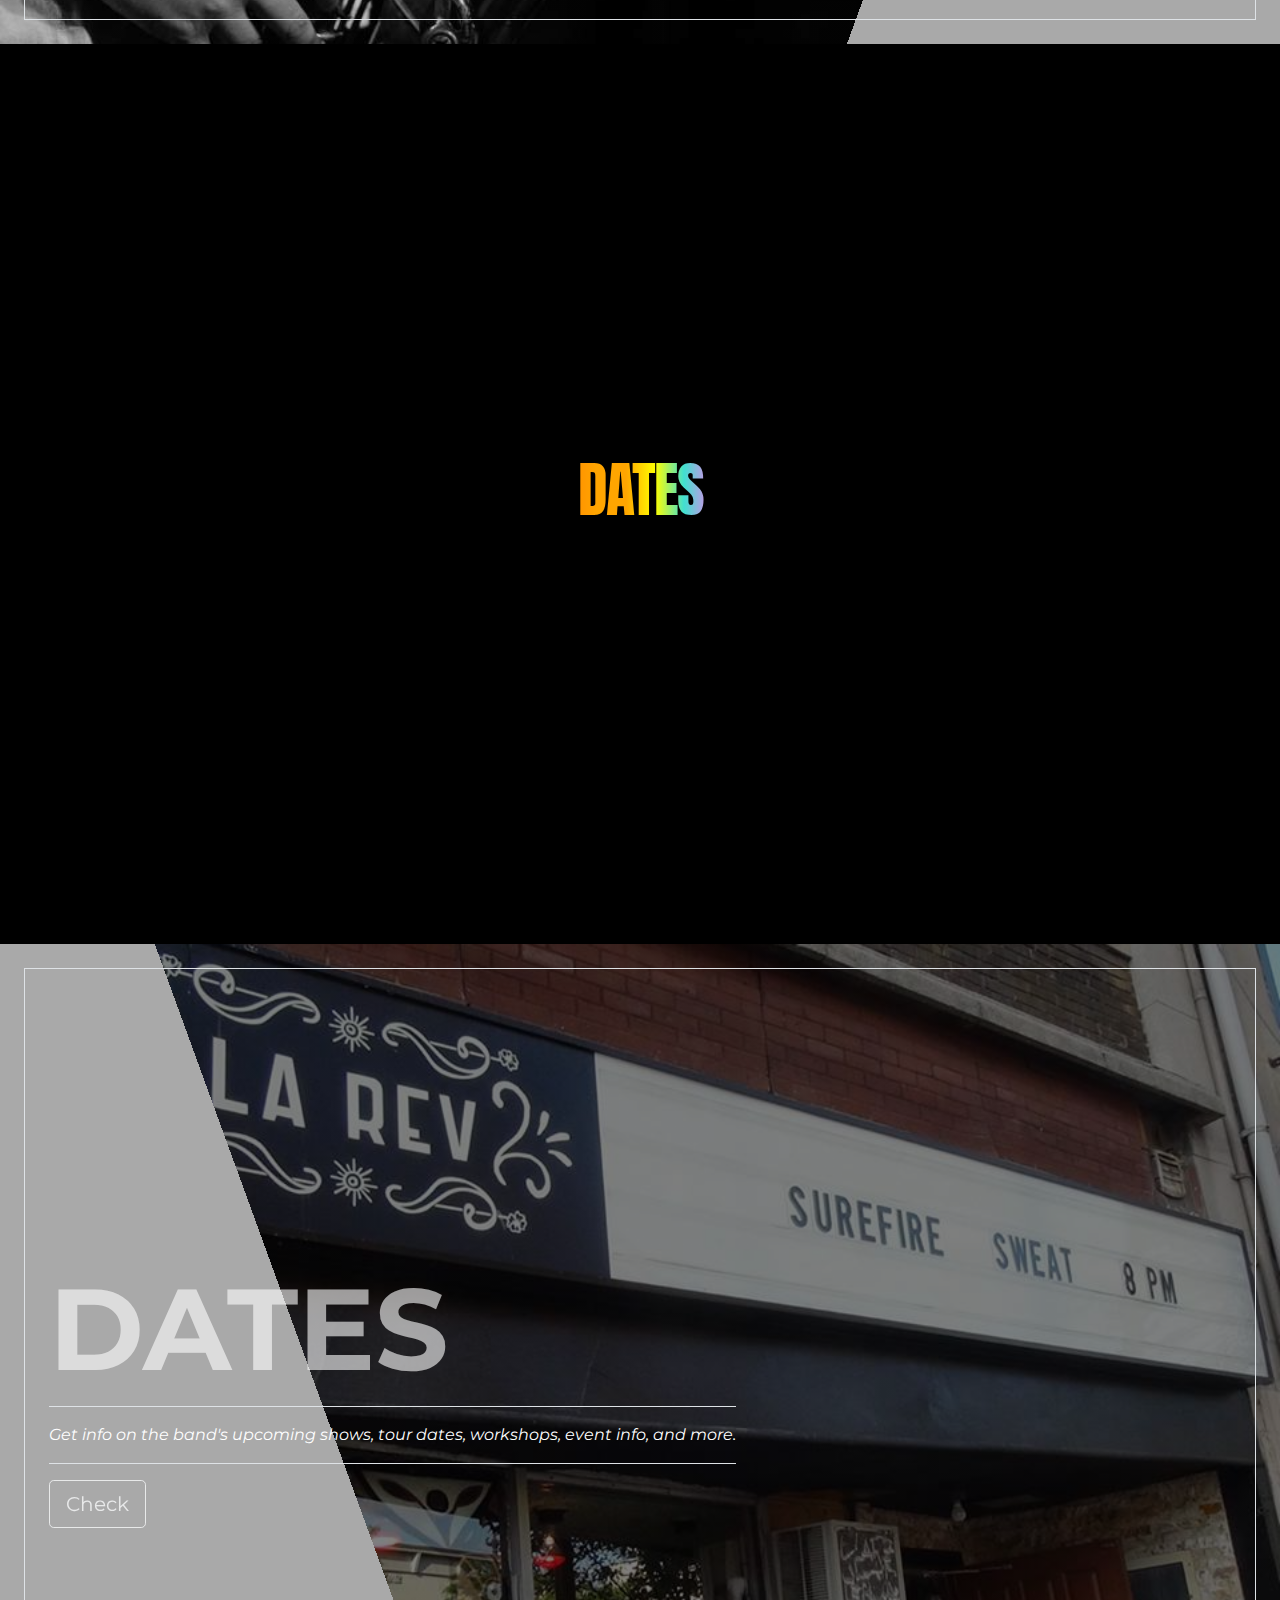
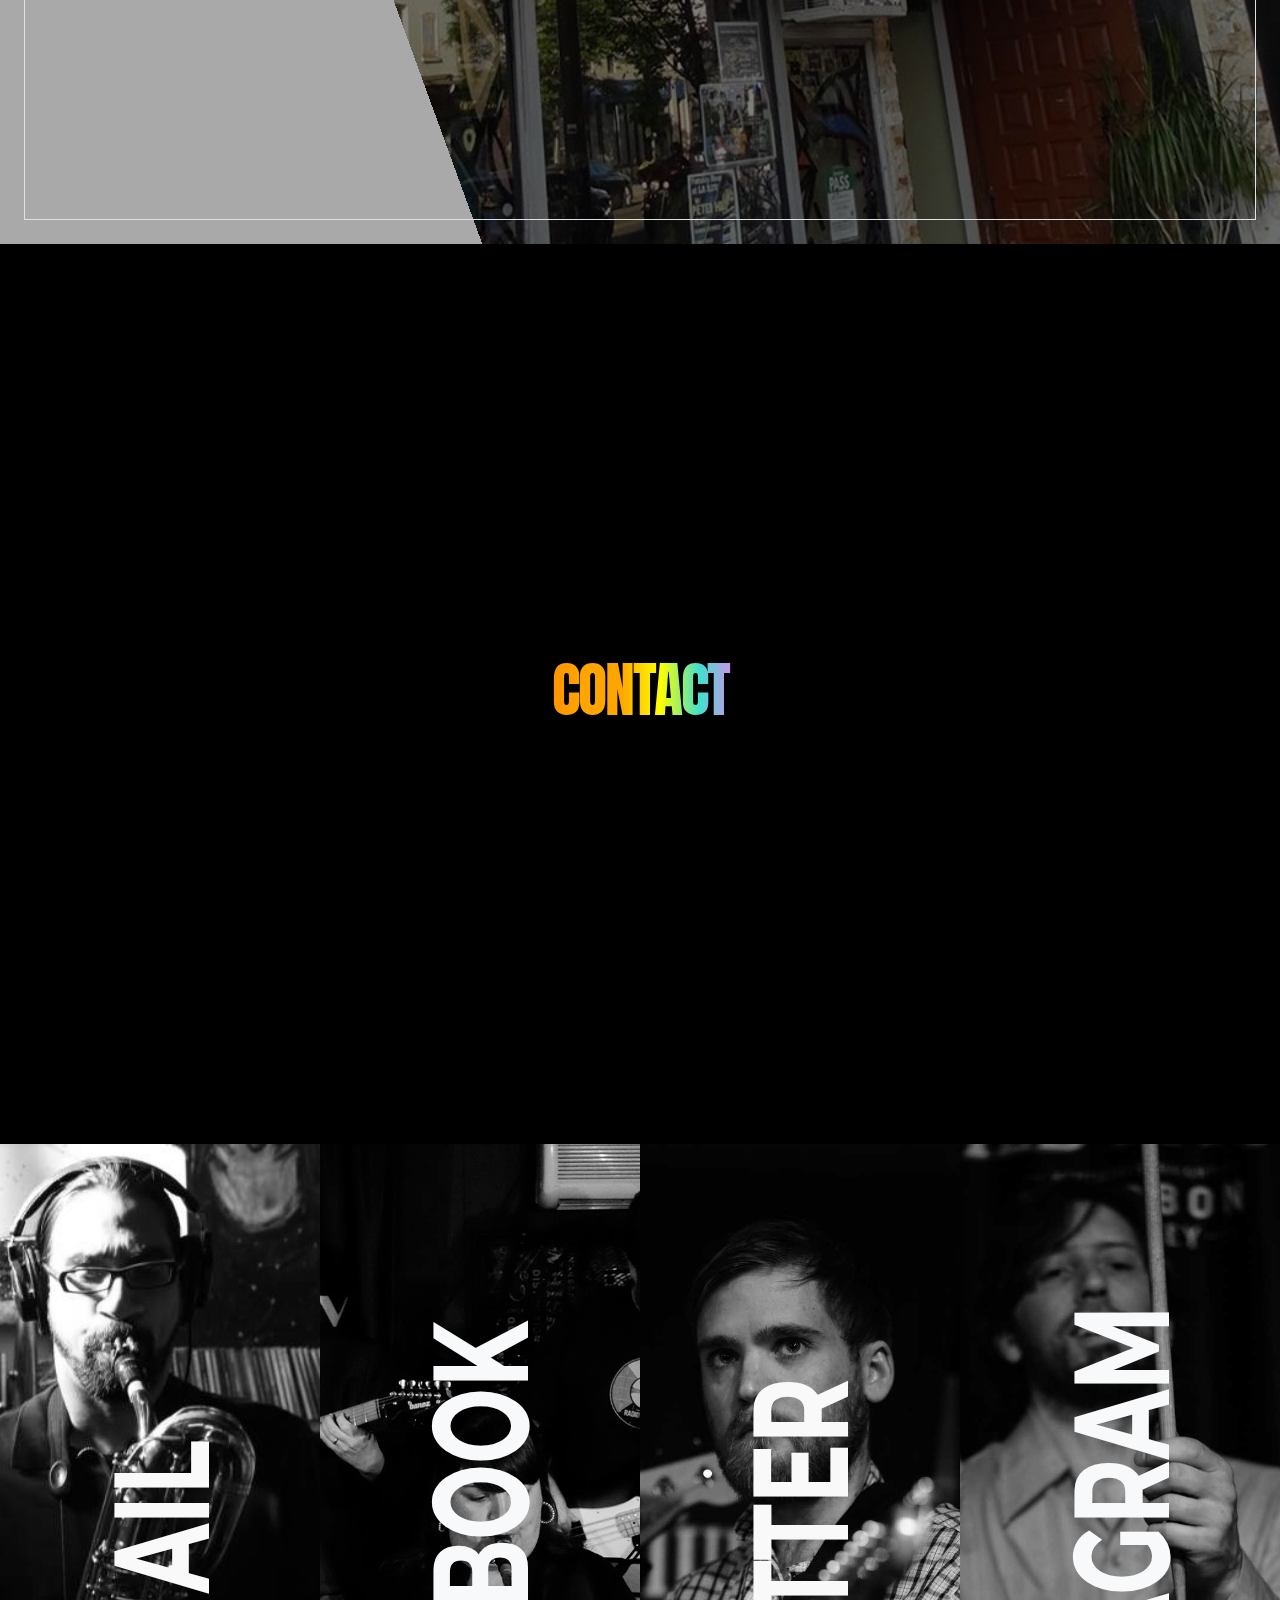
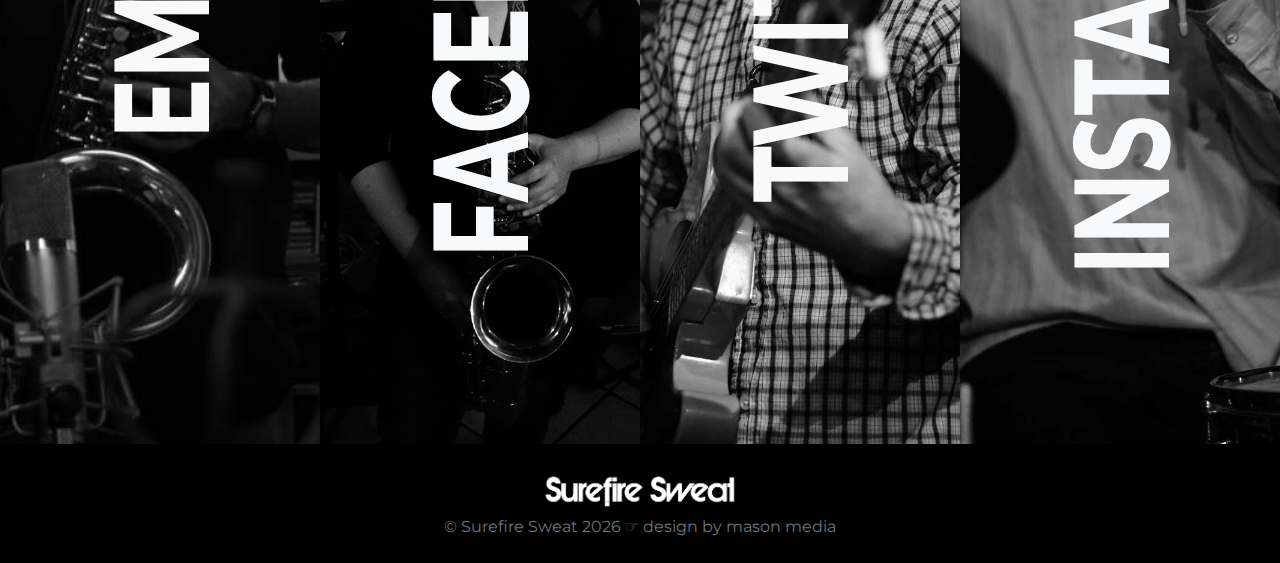
==== commit 94277e64: "Add text section 1 quote, add new bandcamp player" ====
--- a/index.html
+++ b/index.html
@@ -1,435 +1,450 @@
 <!doctype html>
 <html class="no-js" lang="">
-   <head>
-      <meta charset="utf-8">
-      <meta http-equiv="x-ua-compatible" content="ie=edge">
-      <title>Surefire Sweat</title>
-      <meta name="description" content="Toronto's Surefire Sweat performs original, danceable sounds influenced by Funk, Jazz, Brass Band and Afrobeat.">
-      <meta name="viewport" content="width=device-width, initial-scale=1">
-      <!--FB Graph-->
-      <meta property="og:url" content="https://www.surefiresweat.com" />
-      <meta property="og:type" content="website" />
-      <meta property="og:title" content="Surefire Sweat">
-      <meta property="og:image" content="http://www.surefiresweat.com/img/Surefire-Sweat-Home.jpg">
-      <meta property="og:description" content="Toronto's Surefire Sweat performs original, danceable sounds influenced by Funk, Jazz, Brass Band and Afrobeat.">
-      <!--Twitter card-->
-      <meta name="twitter:card" content="summary_large_image">
-      <meta name="twitter:title" content="Surefire Sweat">
-      <meta name="twitter:description" content="Toronto's Surefire Sweat performs original, danceable sounds influenced by Funk, Jazz, Brass Band and Afrobeat.">
-      <meta name="twitter:image" content="http://www.surefiresweat.com/img/Surefire-Sweat-Home.jpg">
-      <!--google fonts-->
-      <link href="https://fonts.googleapis.com/css?family=Montserrat:400,500,900|Anton" rel="stylesheet">
-      <!-- Place favicon.ico in the root directory -->
-      <link rel="apple-touch-icon" href="/sfs-stick-icon.ico">
-      <link rel="icon" href="/sfs-stick-icon.ico">
-      <!--bootstrap -->
-      <link rel="stylesheet" href="/bootstrap-4.0.0/dist/css/bootstrap.min.css">
-      <link rel="stylesheet" href="css/normalize.css">
-      <link rel="stylesheet" href="css/main.min.css?=22">
-      <script src="js/vendor/modernizr-2.8.3.min.js"></script>
-   </head>
-   <body id="home" class="bg-dots bg-black body-wrap">
-      <!--[if lt IE 8]>
+
+<head>
+    <meta charset="utf-8">
+    <meta http-equiv="x-ua-compatible" content="ie=edge">
+    <title>Surefire Sweat</title>
+    <meta name="description" content="Toronto's Surefire Sweat performs original, danceable sounds influenced by Funk, Jazz, Brass Band and Afrobeat.">
+    <meta name="viewport" content="width=device-width, initial-scale=1">
+    <!--FB Graph-->
+    <meta property="og:url" content="https://www.surefiresweat.com" />
+    <meta property="og:type" content="website" />
+    <meta property="og:title" content="Surefire Sweat">
+    <meta property="og:image" content="http://www.surefiresweat.com/img/Surefire-Sweat-Home.jpg">
+    <meta property="og:description" content="Toronto's Surefire Sweat performs original, danceable sounds influenced by Funk, Jazz, Brass Band and Afrobeat.">
+    <!--Twitter card-->
+    <meta name="twitter:card" content="summary_large_image">
+    <meta name="twitter:title" content="Surefire Sweat">
+    <meta name="twitter:description" content="Toronto's Surefire Sweat performs original, danceable sounds influenced by Funk, Jazz, Brass Band and Afrobeat.">
+    <meta name="twitter:image" content="http://www.surefiresweat.com/img/Surefire-Sweat-Home.jpg">
+    <!--google fonts-->
+    <link href="https://fonts.googleapis.com/css?family=Montserrat:400,500,900|Anton" rel="stylesheet">
+    <!-- Place favicon.ico in the root directory -->
+    <link rel="apple-touch-icon" href="/sfs-stick-icon.ico">
+    <link rel="icon" href="/sfs-stick-icon.ico">
+    <!--bootstrap -->
+    <link rel="stylesheet" href="/bootstrap-4.0.0/dist/css/bootstrap.min.css">
+    <link rel="stylesheet" href="css/normalize.css">
+    <link rel="stylesheet" href="css/main.min.css?=22">
+    <script src="js/vendor/modernizr-2.8.3.min.js"></script>
+</head>
+
+<body id="home" class="bg-dots bg-black body-wrap">
+    <!--[if lt IE 8]>
       <p class="browserupgrade">You are using an <strong>outdated</strong> browser. Please <a href="http://browsehappy.com/">upgrade your browser</a> to improve your experience.</p>
       <![endif]-->
-      <!-- nav -->
-      <nav class="navbar fixed-top navbar-expand-lg navbar-dark">
-         <a class="navbar-brand" href="#home">
-         <img src="/img/sfs-logo-small-white.png" class="sfs-header-logo" alt="Surefire Sweat">
-         </a>
-         <button class="navbar-toggler custom-toggler" type="button" data-toggle="collapse" data-target="#sfs-nav" aria-controls="sfs-nav" aria-expanded="false" aria-label="Toggle navigation">
+    <!-- nav -->
+    <nav class="navbar fixed-top navbar-expand-lg navbar-dark">
+        <a class="navbar-brand" href="#home">
+            <img src="/img/sfs-logo-small-white.png" class="sfs-header-logo" alt="Surefire Sweat">
+        </a>
+        <button class="navbar-toggler custom-toggler" type="button" data-toggle="collapse" data-target="#sfs-nav" aria-controls="sfs-nav" aria-expanded="false" aria-label="Toggle navigation">
          <span class="navbar-toggler-icon text-light"></span>
          </button>
-         <div class="collapse navbar-collapse" id="sfs-nav">
+        <div class="collapse navbar-collapse" id="sfs-nav">
             <ul class="navbar-nav ml-auto mt-2 mt-lg-0">
-               <li class="nav-item">
-                  <a class="nav-link" href="#home">Home <span class="sr-only">(current)</span></a>
-               </li>
-               <li class="nav-item">
-                  <a class="nav-link" href="#about">About</a>
-               </li>
-               <li class="nav-item">
-                  <a class="nav-link" href="#audio">Audio</a>
-               </li>
-               <li class="nav-item">
-                  <a class="nav-link" href="#video">Video</a>
-               </li>
-               <li class="nav-item">
-                  <a class="nav-link" href="#images">Images</a>
-               </li>
-               <li class="nav-item">
-                  <a class="nav-link" href="#dates">Dates</a>
-               </li>
-               <li class="nav-item">
-                  <a class="nav-link" href="#contact">Contact</a>
-               </li>
+                <li class="nav-item">
+                    <a class="nav-link" href="#home">Home <span class="sr-only">(current)</span></a>
+                </li>
+                <li class="nav-item">
+                    <a class="nav-link" href="#about">About</a>
+                </li>
+                <li class="nav-item">
+                    <a class="nav-link" href="#audio">Audio</a>
+                </li>
+                <li class="nav-item">
+                    <a class="nav-link" href="#video">Video</a>
+                </li>
+                <li class="nav-item">
+                    <a class="nav-link" href="#images">Images</a>
+                </li>
+                <li class="nav-item">
+                    <a class="nav-link" href="#dates">Dates</a>
+                </li>
+                <li class="nav-item">
+                    <a class="nav-link" href="#contact">Contact</a>
+                </li>
             </ul>
-         </div>
-      </nav>
-      <!--banner-->
-      <header role="banner">
-         <div class="jumbotron jumbotron-fluid banner" data-rellax-speed="-3">
+        </div>
+    </nav>
+    <!--banner-->
+    <header role="banner">
+        <div class="jumbotron jumbotron-fluid banner" data-rellax-speed="-3">
             <img class="banner-logo" src="/img/sfs-logo-color-copy.jpg" alt="Surefire Sweat">
-         </div>
-      </header>
-      <main role="main">
-         <div id="about" class="container-fluid">
+        </div>
+    </header>
+    <main role="main">
+        <div id="about" class="container-fluid">
             <div class="row d-flex bg-white">
-               <div class="col-lg-4 d-flex flex-column justify-content-center align-items-end text-right p-4">
-                  <div class="d-flex flex-column justify-content-center align-items-end border p-4 h-md-50 h-lg-100 text-dark">
-                     <h2 class="font-weight-bold my-3">
-                        <img class="about-logo" src="/img/sfs-logo-small.png" alt="Surefire Sweat">
-                     </h2>
-                     <p class="border-top border-bottom py-3">Surefire Sweat, is made up of a diverse and multi-generational roster of Toronto-based artists. The music, composed by Juno-nominated drummer, Larry Graves, draws on an amalgam of Funk, Jazz, Brass Band, Blues and Worldy rhythms. 
-                     Inventive arrangements act as a vehicle for the all-star cast of musicians to engage listeners through improvisational explorations and danceable arrangements. Despite being dominantly instrumental in nature, each of the group's unique pieces is propelled by a narrative: colourful journeys that emote real time metaphors of the human condition.</p>
-                     <!--nested container + modal/buttons -->
-                     <div class="container-fluid d-flex flex-row justify-content-end align-items-center">
-                        <div class="row">
-                           <div class="col mx-1 px-1">
-                              <!-- Button trigger modal -->
-                              <button type="button" class="btn btn-outline-secondary" data-toggle="modal" data-target="#french-bio">
+                <div class="col-lg-4 d-flex flex-column justify-content-center align-items-end text-right p-4">
+                    <div class="d-flex flex-column justify-content-center align-items-end border p-4 h-md-50 h-lg-100 text-dark">
+                        <h2 class="font-weight-bold my-3">
+                            <img class="about-logo" src="/img/sfs-logo-small.png" alt="Surefire Sweat">
+                        </h2>
+                        <p class="border-top border-bottom py-3">Surefire Sweat is made up of a diverse and multi-generational roster of Toronto-based artists. The music, composed by Juno-nominated drummer, Larry Graves, draws on an amalgam of Funk, Jazz, Brass Band, Blues and Worldy rhythms.
+                            Inventive arrangements act as a vehicle for the all-star cast of musicians to engage listeners through improvisational explorations and danceable arrangements. Despite being dominantly instrumental in nature, each of the group's
+                            unique pieces is propelled by a narrative: colourful journeys that emote real time metaphors of the human condition.</p>
+                        <p class="font-weight-bold border-bottom pb-3">
+                            "Cool compositions, captivating arrangements and powerful horn sections are part of this modern jazz album ...powerful and grooving..." -Wulf Muller, All That Jazz
+                        </p>
+                        <!--nested container + modal/buttons -->
+                        <div class="container-fluid d-flex flex-row justify-content-end align-items-center">
+                            <div class="row">
+                                <div class="col mx-1 px-1">
+                                    <!-- Button trigger modal -->
+                                    <button type="button" class="btn btn-outline-secondary" data-toggle="modal" data-target="#french-bio">
                               Français
                               </button>
-                              <!-- Modal -->
-                              <div class="modal fade" id="french-bio" tabindex="-1" role="dialog" aria-labelledby="french-bio" aria-hidden="true">
-                                 <div class="modal-dialog modal-dialog-centered modal-lg" role="document">
-                                    <div class="modal-content">
-                                       <div class="modal-header">
-                                          <h5 class="modal-title" id="french-title">
-                                             <img src="/img/sfs-logo-small.png" style="width: 150px; height: auto" alt="Surefire Sweat">
-                                          </h5>
-                                          <button type="button" class="close" data-dismiss="modal" aria-label="Close">
+                                    <!-- Modal -->
+                                    <div class="modal fade" id="french-bio" tabindex="-1" role="dialog" aria-labelledby="french-bio" aria-hidden="true">
+                                        <div class="modal-dialog modal-dialog-centered modal-lg" role="document">
+                                            <div class="modal-content">
+                                                <div class="modal-header">
+                                                    <h5 class="modal-title" id="french-title">
+                                                        <img src="/img/sfs-logo-small.png" style="width: 150px; height: auto" alt="Surefire Sweat">
+                                                    </h5>
+                                                    <button type="button" class="close" data-dismiss="modal" aria-label="Close">
                                           <span aria-hidden="true">X</span>
                                           </button>
-                                       </div>
-                                       <div class="modal-body text-left p-4">
-                                          <div class="french-bio-columns">
-                                             <p class="border-right pr-3">Surefire Sweat est un ensemble multigénérationnel d’artistes torontois de divers horizons. La musique originale, composée par Larry Graves (batteur nominé aux prix Juno), s’inspire d’un amalgame de funk, de jazz, de brass band, de blues et d’Afrobeat. Les arrangements inventifs permettent aux réputés musiciens du groupe de susciter l’engagement des auditeurs grâce à des explorations improvisées et des arrangements dansants.</p>
-                                             <hr>
-                                             <p class="border-right pr-3">En cette ère de musique danse électronique et de prouesses numériques, Surefire Sweat va de l’avant en privilégiant une manière traditionnelle de faire de la musique. Avec des lignes mélodiques accrocheuses et des rythmes enlevants à profusion, les auditeurs se laissent emporter, séduits par un cortège des meilleurs musiciens de Toronto qui se défoncent à la batterie, aux percussions, à la guitare et aux cuivres. Il nous arrive même de chanter.</p>
-                                             <hr>
-                                             <p class="border-right pr-3">Surefire Sweat se produit sur la scène musicale torontoise dans différents festivals, lors de séries musicales, dans des clubs et des salles de concert. En ce moment, le groupe se consacre à la création de nouvelles pièces (avec le soutien du Conseil des arts du Canada et du Conseil des arts de l’Ontario) et se prépare à prendre la route en 2018 avec son spectacle. Le répertoire musical des concerts se verra également jumelé à la diffusion de vidéos en direct (créées par le musicien et vidéaste Ed Hanley). L’événement interactif multimédia sera présenté dans des lieux de diffusion partout au Canada.</p>
-                                             <p>On peut trouver le premier microalbum (EP) de Surefire Sweat (2018) <a href="https://surefiresweat.bandcamp.com/releases" target="_blank" class="bold">ici.</a></p>
-                                          </div>
-                                       </div>
-                                       <div class="modal-footer">
-                                          <button type="button" class="btn btn-outline-secondary" data-dismiss="modal">Close</button>
-                                       </div>
+                                                </div>
+                                                <div class="modal-body text-left p-4">
+                                                    <div class="french-bio-columns">
+                                                        <p class="border-right pr-3">Surefire Sweat est un ensemble multigénérationnel d’artistes torontois de divers horizons. La musique originale, composée par Larry Graves (batteur nominé aux prix Juno), s’inspire d’un amalgame
+                                                            de funk, de jazz, de brass band, de blues et d’Afrobeat. Les arrangements inventifs permettent aux réputés musiciens du groupe de susciter l’engagement des auditeurs grâce à des explorations
+                                                            improvisées et des arrangements dansants.</p>
+                                                        <hr>
+                                                        <p class="border-right pr-3">En cette ère de musique danse électronique et de prouesses numériques, Surefire Sweat va de l’avant en privilégiant une manière traditionnelle de faire de la musique. Avec des lignes mélodiques accrocheuses
+                                                            et des rythmes enlevants à profusion, les auditeurs se laissent emporter, séduits par un cortège des meilleurs musiciens de Toronto qui se défoncent à la batterie, aux percussions, à la guitare
+                                                            et aux cuivres. Il nous arrive même de chanter.</p>
+                                                        <hr>
+                                                        <p class="border-right pr-3">Surefire Sweat se produit sur la scène musicale torontoise dans différents festivals, lors de séries musicales, dans des clubs et des salles de concert. En ce moment, le groupe se consacre à la création
+                                                            de nouvelles pièces (avec le soutien du Conseil des arts du Canada et du Conseil des arts de l’Ontario) et se prépare à prendre la route en 2018 avec son spectacle. Le répertoire musical des
+                                                            concerts se verra également jumelé à la diffusion de vidéos en direct (créées par le musicien et vidéaste Ed Hanley). L’événement interactif multimédia sera présenté dans des lieux de diffusion
+                                                            partout au Canada.</p>
+                                                        <p>On peut trouver le premier microalbum (EP) de Surefire Sweat (2018) <a href="https://surefiresweat.bandcamp.com/releases" target="_blank" class="bold">ici.</a></p>
+                                                    </div>
+                                                </div>
+                                                <div class="modal-footer">
+                                                    <button type="button" class="btn btn-outline-secondary" data-dismiss="modal">Close</button>
+                                                </div>
+                                            </div>
+                                        </div>
                                     </div>
-                                 </div>
-                              </div>
-                              <!-- end modal-->
-                           </div>
-                           <!-- end nest col-->
-                           <div class="col mx-1 px-1">
-                              <a href="#sound">
-                              <button type="button" class="btn btn-outline-secondary">Read More
+                                    <!-- end modal-->
+                                </div>
+                                <!-- end nest col-->
+                                <div class="col mx-1 px-1">
+                                    <a href="#sound">
+                                        <button type="button" class="btn btn-outline-secondary">Read More
                               </button>
-                              </a>
-                           </div>
-                        </div>
-                        <!-- end row-->
-                     </div>
-                     <!-- end nest container -->
-                  </div>
-                  <!-- end col 1 -->
-               </div>
-               <div class="col-lg-8 bg-about p-0 h-lg-100 h-md-50"></div>
+                                    </a>
+                                </div>
+                            </div>
+                            <!-- end row-->
+                        </div>
+                        <!-- end nest container -->
+                    </div>
+                    <!-- end col 1 -->
+                </div>
+                <div class="col-lg-8 bg-about p-0 h-lg-100 h-md-50"></div>
             </div>
             <!--sound -->
             <div id="sound" class="row d-flex">
-               <div class="col-lg-8 h-lg-100 h-md-50 bg-studio-2-grad p-0 o-1">
-                  <div class="youtube-frontpage" data-embed="5j31tUMSx98">
-                     <div class="play-button"></div>
-                  </div>
-               </div>
-               <div class="col-lg-4 d-flex flex-column justify-content-center align-items-start text-left bg-white p-4 o-0">
-                  <div class="d-flex flex-column justify-content-center align-items-start border p-4 h-md-50 h-lg-100 text-dark">
-                     <h2 class="font-weight-bold my-3">Sound</h2>
-                     <p class="border-top border-bottom py-3 z-1">In this age of electronic dance music and digital wizardry, Surefire Sweat forges ahead with an old-school music-making approach. Full of memorable melodic hooks and toe-tapping rhythms, listeners are carried along by a revolving door of Toronto finest, sweating it out on drums, percussion, guitars and various horns. Sometimes we even sing.</p>
-                     <a href="#background">
-                     <button type="button" class="btn btn-outline-secondary">Read More</button>
-                     </a>
-                  </div>
-               </div>
+                <div class="col-lg-8 h-lg-100 h-md-50 bg-studio-2-grad p-0 o-1">
+                    <div class="youtube-frontpage" data-embed="5j31tUMSx98">
+                        <div class="play-button"></div>
+                    </div>
+                </div>
+                <div class="col-lg-4 d-flex flex-column justify-content-center align-items-start text-left bg-white p-4 o-0">
+                    <div class="d-flex flex-column justify-content-center align-items-start border p-4 h-md-50 h-lg-100 text-dark">
+                        <h2 class="font-weight-bold my-3">Sound</h2>
+                        <p class="border-top border-bottom py-3 z-1">In this age of electronic dance music and digital wizardry, Surefire Sweat forges ahead with an old-school music-making approach. Full of memorable melodic hooks and toe-tapping rhythms, listeners are carried along by a revolving
+                            door of Toronto finest, sweating it out on drums, percussion, guitars and various horns. Sometimes we even sing.</p>
+                        <a href="#background">
+                            <button type="button" class="btn btn-outline-secondary">Read More</button>
+                        </a>
+                    </div>
+                </div>
             </div>
             <!-- end sound row -->
             <!--background -->
             <div id="background" class="row d-flex">
-               <div class="col-lg-4 d-flex flex-column justify-content-center align-items-end text-right p-4 bg-white o-0">
-                  <div class="d-flex flex-column justify-content-center align-items-end border p-4 h-md-50 h-lg-100 text-dark">
-                     <h2 class="font-weight-bold my-3">Background</h2>
-                     <p class="border-top border-bottom py-3">
-                        The band has been active performing at various festivals, music series and in clubs and concert venues across Ontario. Currently the group is preparing to release their first full-length album of original music (with support from The Canada Council for Arts and The Ontario Arts Council). 
-
-                        Recent highlights include appearances at The TD Toronto Jazz Festival, The Guelph Jazz Festival, Toronto’s Small World Music Festival and Princess Margaret Cancer Centre’s Jazz for the Soul Music Series.
-                        
-                        “The audience was bobbing their heads along to the music, and afterwards, I heard one audience member exclaim, “Wasn’t that amazing, aren’t you glad you didn’t miss this show?” Thank the live music gods I was there.” - Adam Maue, The Ontarion, Guelph</p>
-                     <!-- <p class="border-top border-bottom py-3">The band has been active on the Toronto music scene performing at various festivals, music series and in clubs and concert venues. Currently the group is developing new music (with support from The Canada Council for Arts and The Ontario Arts Council) and preparing to take the show on the road in 2018.</p> -->
-                     <a href="#media">
-                     <button type="button" class="btn btn-outline-secondary">Media</button>
-                     </a>
-                  </div>
-               </div>
-               <div class="col-lg-8 h-lg-100 h-md-50 p-0 bg-personnel o-1"></div>
+                <div class="col-lg-4 d-flex flex-column justify-content-center align-items-end text-right p-4 bg-white o-0">
+                    <div class="d-flex flex-column justify-content-center align-items-end border p-4 h-md-50 h-lg-100 text-dark">
+                        <h2 class="font-weight-bold my-3">Background</h2>
+                        <p class="border-top border-bottom py-3">
+                            The band has been active performing at various festivals, music series and in clubs and concert venues across Ontario. Currently the group is preparing to release their first full-length album of original music (with support from The Canada Council for
+                            Arts and The Ontario Arts Council). Recent highlights include appearances at The TD Toronto Jazz Festival, The Guelph Jazz Festival, Toronto’s Small World Music Festival and Princess Margaret Cancer Centre’s Jazz for the Soul
+                            Music Series. “The audience was bobbing their heads along to the music, and afterwards, I heard one audience member exclaim, “Wasn’t that amazing, aren’t you glad you didn’t miss this show?” Thank the live music gods I was
+                            there.” - Adam Maue, The Ontarion, Guelph</p>
+                        <!-- <p class="border-top border-bottom py-3">The band has been active on the Toronto music scene performing at various festivals, music series and in clubs and concert venues. Currently the group is developing new music (with support from The Canada Council for Arts and The Ontario Arts Council) and preparing to take the show on the road in 2018.</p> -->
+                        <a href="#media">
+                            <button type="button" class="btn btn-outline-secondary">Media</button>
+                        </a>
+                    </div>
+                </div>
+                <div class="col-lg-8 h-lg-100 h-md-50 p-0 bg-personnel o-1"></div>
             </div>
             <!-- end background row -->
             <!--media banner -->
             <div id="media" class="row d-flex">
-               <div class="col d-flex flex-column justify-content-center align-items-center text-center p-5 min-100 bg-black">
-                  <h2 class="heading">MEDIA</h2>
-               </div>
+                <div class="col d-flex flex-column justify-content-center align-items-center text-center p-5 min-100 bg-black">
+                    <h2 class="heading">MEDIA</h2>
+                </div>
             </div>
             <!-- end media banner row -->
             <!-- media accordion section -->
             <div class="row">
-               <!-- audio section-->
-               <div id="audio" class="col-sm-12 min-50 bg-audio p-4 d-flex flex-column justify-content-center align-items-center">
-                  <div class="p-4 border w-100 h-100 d-flex flex-column justify-content-center align-items-start text-center">
-                     <h2 class="gallery-heading text-white font-weight-bold">AUDIO</h2>
-                     <button class="btn btn-lg btn-outline-light">Listen</button>
-                  </div>
-               </div>
-               <div id="tracks" class="py-5 px-4 bg-album-art">
-                  <div class="wrap w-lg-50 mx-auto">
-                     <!--new track-->
-                     <iframe class="mb-3 shadow-lg w-100" style="border: 0; width: 100%; height: 120px;" src="https://bandcamp.com/EmbeddedPlayer/album=2776862196/size=large/bgcol=333333/linkcol=ffffff/tracklist=false/artwork=none/track=576189169/transparent=true/" seamless><a href="http://surefiresweat.bandcamp.com/album/surefire-sweat">Surefire Sweat by Surefire Sweat</a></iframe>
-                     <!--new track-->
-                     <iframe class="mb-3 shadow-lg w-100" style="border: 0; width: 100%; height: 120px;" src="https://bandcamp.com/EmbeddedPlayer/album=2776862196/size=large/bgcol=333333/linkcol=ffffff/tracklist=false/artwork=none/track=1144129226/transparent=true/" seamless><a href="http://surefiresweat.bandcamp.com/album/surefire-sweat">Surefire Sweat by Surefire Sweat</a></iframe>
-                     <!--new track-->
-                     <iframe class="mb-3 shadow-lg w-100" style="border: 0; width: 100%; height: 120px;" src="https://bandcamp.com/EmbeddedPlayer/album=2776862196/size=large/bgcol=333333/linkcol=ffffff/tracklist=false/artwork=none/track=2172763946/transparent=true/" seamless><a href="http://surefiresweat.bandcamp.com/album/surefire-sweat">Surefire Sweat by Surefire Sweat</a></iframe>
-                     <!--new track-->
-                     <iframe class="mb-3 shadow-lg w-100" style="border: 0; width: 100%; height: 120px;" src="https://bandcamp.com/EmbeddedPlayer/album=2776862196/size=large/bgcol=333333/linkcol=ffffff/tracklist=false/artwork=none/track=1511403670/transparent=true/" seamless><a href="http://surefiresweat.bandcamp.com/album/surefire-sweat">Surefire Sweat by Surefire Sweat</a></iframe>
-                  </div>
-               </div>
-               <!--end audio-->
-               <!--video section-->
-               <div id="video" class="col-sm-12 min-50 d-flex flex-column justify-content-center align-items-center bg-studio-1 p-4">
-                  <div class="p-4 border w-100 h-100 d-flex flex-column justify-content-center align-items-end text-center">
-                     <h2 class="gallery-heading text-white font-weight-bold">VIDEO</h2>
-                     <button class="btn btn-lg btn-outline-light">Watch</button>
-                  </div>
-               </div>
-               <div id="videos" class="container-fluid bg-album-art p-4 py-3 w-100">
-                     <div class="row mt-3 mx-0">
-                     	
-                      	<!-- new vid-->
-                        <div class="col-lg-6 mb-4">
-                           <div class="embed-container">
-                              <!--paste your vimeo or youtube embed iframe code here-->
-                              <iframe src="https://www.youtube.com/embed/oHEZHZv_zRA" frameborder="0" allow="accelerometer; autoplay; encrypted-media; gyroscope; picture-in-picture" allowfullscreen></iframe>
-                              <!--end copy and paste your embed code here-->
-                           </div>
-                        </div>
-                        <!-- end vid-->
-						      <!-- new vid-->
-                        <div class="col-lg-6 mb-4">
-                       		<div class="embed-container">
-                              <iframe src="https://www.youtube.com/embed/PJlctb5k3_o" frameborder="0" allow="accelerometer; autoplay; encrypted-media; gyroscope; picture-in-picture" allowfullscreen></iframe>
-							      </div>
-                        </div>
-                        <!-- end vid-->
-                        <!-- new vid-->
-                        <div class="col-lg-6 mb-4">
-                        	<div class="embed-container">
-                              <iframe src="https://www.youtube.com/embed/mf0KJ96d81w" frameborder="0" allow="accelerometer; autoplay; encrypted-media; gyroscope; picture-in-picture" allowfullscreen></iframe>
-							      </div>
-                        </div>
-                        <!-- end vid-->
-                        <!-- new vid-->
-                        <div class="col-lg-6 mb-4">
-                        	<div class="embed-container">
-                              <iframe src="https://www.youtube.com/embed/HBypplYV0vs" frameborder="0" allow="accelerometer; autoplay; encrypted-media; gyroscope; picture-in-picture" allowfullscreen></iframe>
-							      </div>
-                        </div>
-                        <!-- end vid-->
-                        <!-- new vid-->
-                        <div class="col-lg-6 mb-4">
-                        	<div class="embed-container">
-                              <iframe src="https://www.youtube.com/embed/5XRoeaUACvs" frameborder="0" allow="accelerometer; autoplay; encrypted-media; gyroscope; picture-in-picture" allowfullscreen></iframe>
-							      </div>
-                        </div>
-                        <!-- end vid-->
-                        <!-- new vid-->
-                        <div class="col-lg-6 mb-4">
-                        	<div class="embed-container">
-                              <iframe src="https://www.youtube.com/embed/0vllj4rY-20" frameborder="0" allow="accelerometer; autoplay; encrypted-media; gyroscope; picture-in-picture" allowfullscreen></iframe>
-							      </div>
-                        </div>
-                        <!-- end vid-->
-                        <!-- new vid-->
-                        <div class="col-lg-6 mb-4">
-                        	<div class="embed-container">
-                              <iframe width="560" height="315" src="https://www.youtube.com/embed/FVL9eG43Eko" frameborder="0" allow="accelerometer; autoplay; encrypted-media; gyroscope; picture-in-picture" allowfullscreen></iframe>
-							      </div>
-                        </div>
-                        <!-- end vid-->
-                        <!-- new vid-->
-                        <div class="col-lg-6 mb-4">
-                        	<div class="embed-container">
-                              <iframe src="https://www.youtube.com/embed/OEx-pfdk5MQ" frameborder="0" allow="accelerometer; autoplay; encrypted-media; gyroscope; picture-in-picture" allowfullscreen></iframe>
-                           </div>
-                        </div>
-                        <!-- end vid-->
-
-                     </div><!--end embed row-->
-                  </div><!--end container-->
-
-               <!-- </div> -->
-
-               <!-- end video -->
-               <!--images section-->
-               <div id="images" class="col-sm-12 min-50 d-flex flex-column justify-content-center align-items-center bg-images p-4">
-                  <div class="p-4 border w-100 h-100 d-flex flex-column justify-content-center align-items-start text-center">
-                     <h2 class="gallery-heading text-white font-weight-bold">IMAGES</h2>
-                     <button class="btn btn-lg btn-outline-light">View</button>
-                  </div>
-               </div>
-               <div id="photos" class="container-fluid bg-album-art p-5">
-						<div class="row">
-						
-							<!--ADD NEW PHOTOS HERE-->
-							<!--new photo-->
-							<div class="col-lg-6">
-								 <a href="/img/SFS-5piece-Mirror-1.jpg" download="Surefire Sweat">
-								 <img src="" data-src="/img/SFS-5piece-Mirror-1.jpg">
-								 </a>
-							</div>
-							<!--end new photo-->
-							<!--new photo-->
-							<div class="col-lg-6">
-								 <a href="/img/SFS-5piece-May2018.jpg" download="Surefire Sweat">
-								 <img src="" data-src="/img/SFS-5piece-May2018.jpg">
-								 </a>
-							</div>
-							<!--end new photo-->
-							<!--new photo-->
-							<div class="col-lg-6">
-								 <a href="/img/SFS-5piece-2018-7.jpg" download="Surefire Sweat">
-								 <img src="" data-src="/img/SFS-5piece-2018-7.jpg">
-								 </a>
-							</div>
-							<!--end new photo-->
-							<!--new photo-->
-							<div class="col-lg-6">
-								 <a href="/img/sfs-1-min.jpg" download="Surefire Sweat">
-								 <img src="" data-src="/img/sfs-1-min.jpg">
-								 </a>
-							</div>
-							<!--end new photo-->
-
-					   <!-- don't add below this line-->
-					   </div><!--end row-->
-               </div><!--end container-->
-               <!--end images section-->
-               <!--epk-->
-               <div id="epk" class="col-sm-12 min-50 bg-epk d-flex flex-column justify-content-center align-items-center p-4">
-                  <div class="p-4 border w-100 h-100 d-flex flex-column justify-content-center align-items-end text-center">
-                     <h2 class="gallery-heading text-white font-weight-bold">EPK</h2>
-                     <a href="/img/SFS-Tech+Stage.pdf" target="_blank">
-                     <button type="button" class="btn btn-lg btn-outline-light">Open
+                <!-- audio section-->
+                <div id="audio" class="col-sm-12 min-50 bg-audio p-4 d-flex flex-column justify-content-center align-items-center">
+                    <div class="p-4 border w-100 h-100 d-flex flex-column justify-content-center align-items-start text-center">
+                        <h2 class="gallery-heading text-white font-weight-bold">AUDIO</h2>
+                        <button class="btn btn-lg btn-outline-light">Listen</button>
+                    </div>
+                </div>
+                <div id="tracks" class="py-5 px-4 bg-album-art w-100">
+                    <div class="col-sm-12 w-50 mx-auto">
+                        <!--new track-->
+                        <iframe class="shadow-lg rounded" style="border: 0; width: 100%; height: 406px;" src="https://bandcamp.com/EmbeddedPlayer/album=1378869716/size=large/bgcol=ffffff/linkcol=0687f5/artwork=none/transparent=true/" seamless><a href="http://surefiresweat.bandcamp.com/album/surefire-sweat-2">Surefire Sweat by Surefire Sweat</a></iframe>
+                    </div>
+                </div>
+                <!--end audio-->
+                <!--video section-->
+                <div id="video" class="col-sm-12 min-50 d-flex flex-column justify-content-center align-items-center bg-studio-1 p-4">
+                    <div class="p-4 border w-100 h-100 d-flex flex-column justify-content-center align-items-end text-center">
+                        <h2 class="gallery-heading text-white font-weight-bold">VIDEO</h2>
+                        <button class="btn btn-lg btn-outline-light">Watch</button>
+                    </div>
+                </div>
+                <div id="videos" class="container-fluid bg-album-art p-4 py-3 w-100">
+                    <div class="row mt-3 mx-0">
+
+                        <!-- new vid-->
+                        <div class="col-lg-6 mb-4">
+                            <div class="embed-container">
+                                <!--paste your vimeo or youtube embed iframe code here-->
+                                <iframe src="https://www.youtube.com/embed/oHEZHZv_zRA" frameborder="0" allow="accelerometer; autoplay; encrypted-media; gyroscope; picture-in-picture" allowfullscreen></iframe>
+                                <!--end copy and paste your embed code here-->
+                            </div>
+                        </div>
+                        <!-- end vid-->
+                        <!-- new vid-->
+                        <div class="col-lg-6 mb-4">
+                            <div class="embed-container">
+                                <iframe src="https://www.youtube.com/embed/PJlctb5k3_o" frameborder="0" allow="accelerometer; autoplay; encrypted-media; gyroscope; picture-in-picture" allowfullscreen></iframe>
+                            </div>
+                        </div>
+                        <!-- end vid-->
+                        <!-- new vid-->
+                        <div class="col-lg-6 mb-4">
+                            <div class="embed-container">
+                                <iframe src="https://www.youtube.com/embed/mf0KJ96d81w" frameborder="0" allow="accelerometer; autoplay; encrypted-media; gyroscope; picture-in-picture" allowfullscreen></iframe>
+                            </div>
+                        </div>
+                        <!-- end vid-->
+                        <!-- new vid-->
+                        <div class="col-lg-6 mb-4">
+                            <div class="embed-container">
+                                <iframe src="https://www.youtube.com/embed/HBypplYV0vs" frameborder="0" allow="accelerometer; autoplay; encrypted-media; gyroscope; picture-in-picture" allowfullscreen></iframe>
+                            </div>
+                        </div>
+                        <!-- end vid-->
+                        <!-- new vid-->
+                        <div class="col-lg-6 mb-4">
+                            <div class="embed-container">
+                                <iframe src="https://www.youtube.com/embed/5XRoeaUACvs" frameborder="0" allow="accelerometer; autoplay; encrypted-media; gyroscope; picture-in-picture" allowfullscreen></iframe>
+                            </div>
+                        </div>
+                        <!-- end vid-->
+                        <!-- new vid-->
+                        <div class="col-lg-6 mb-4">
+                            <div class="embed-container">
+                                <iframe src="https://www.youtube.com/embed/0vllj4rY-20" frameborder="0" allow="accelerometer; autoplay; encrypted-media; gyroscope; picture-in-picture" allowfullscreen></iframe>
+                            </div>
+                        </div>
+                        <!-- end vid-->
+                        <!-- new vid-->
+                        <div class="col-lg-6 mb-4">
+                            <div class="embed-container">
+                                <iframe width="560" height="315" src="https://www.youtube.com/embed/FVL9eG43Eko" frameborder="0" allow="accelerometer; autoplay; encrypted-media; gyroscope; picture-in-picture" allowfullscreen></iframe>
+                            </div>
+                        </div>
+                        <!-- end vid-->
+                        <!-- new vid-->
+                        <div class="col-lg-6 mb-4">
+                            <div class="embed-container">
+                                <iframe src="https://www.youtube.com/embed/OEx-pfdk5MQ" frameborder="0" allow="accelerometer; autoplay; encrypted-media; gyroscope; picture-in-picture" allowfullscreen></iframe>
+                            </div>
+                        </div>
+                        <!-- end vid-->
+
+                    </div>
+                    <!--end embed row-->
+                </div>
+                <!--end container-->
+
+                <!-- </div> -->
+
+                <!-- end video -->
+                <!--images section-->
+                <div id="images" class="col-sm-12 min-50 d-flex flex-column justify-content-center align-items-center bg-images p-4">
+                    <div class="p-4 border w-100 h-100 d-flex flex-column justify-content-center align-items-start text-center">
+                        <h2 class="gallery-heading text-white font-weight-bold">IMAGES</h2>
+                        <button class="btn btn-lg btn-outline-light">View</button>
+                    </div>
+                </div>
+                <div id="photos" class="container-fluid bg-album-art p-5">
+                    <div class="row">
+
+                        <!--ADD NEW PHOTOS HERE-->
+                        <!--new photo-->
+                        <div class="col-lg-6">
+                            <a href="/img/SFS-5piece-Mirror-1.jpg" download="Surefire Sweat">
+                                <img src="" data-src="/img/SFS-5piece-Mirror-1.jpg">
+                            </a>
+                        </div>
+                        <!--end new photo-->
+                        <!--new photo-->
+                        <div class="col-lg-6">
+                            <a href="/img/SFS-5piece-May2018.jpg" download="Surefire Sweat">
+                                <img src="" data-src="/img/SFS-5piece-May2018.jpg">
+                            </a>
+                        </div>
+                        <!--end new photo-->
+                        <!--new photo-->
+                        <div class="col-lg-6">
+                            <a href="/img/SFS-5piece-2018-7.jpg" download="Surefire Sweat">
+                                <img src="" data-src="/img/SFS-5piece-2018-7.jpg">
+                            </a>
+                        </div>
+                        <!--end new photo-->
+                        <!--new photo-->
+                        <div class="col-lg-6">
+                            <a href="/img/sfs-1-min.jpg" download="Surefire Sweat">
+                                <img src="" data-src="/img/sfs-1-min.jpg">
+                            </a>
+                        </div>
+                        <!--end new photo-->
+
+                        <!-- don't add below this line-->
+                    </div>
+                    <!--end row-->
+                </div>
+                <!--end container-->
+                <!--end images section-->
+                <!--epk-->
+                <div id="epk" class="col-sm-12 min-50 bg-epk d-flex flex-column justify-content-center align-items-center p-4">
+                    <div class="p-4 border w-100 h-100 d-flex flex-column justify-content-center align-items-end text-center">
+                        <h2 class="gallery-heading text-white font-weight-bold">EPK</h2>
+                        <a href="/img/SFS-Tech+Stage.pdf" target="_blank">
+                            <button type="button" class="btn btn-lg btn-outline-light">Open
                      </button>
-                     </a>
-                  </div>
-               </div><!--end epk-->
-            </div><!--end media row -->
+                        </a>
+                    </div>
+                </div>
+                <!--end epk-->
+            </div>
+            <!--end media row -->
             <!--end accordion -->
             <!-- dates banner -->
             <div class="row d-flex">
-               <div class="col d-flex flex-column justify-content-center align-items-center text-center p-5 min-100 bg-black">
-                  <h2 class="heading">DATES</h2>
-               </div>
+                <div class="col d-flex flex-column justify-content-center align-items-center text-center p-5 min-100 bg-black">
+                    <h2 class="heading">DATES</h2>
+                </div>
             </div>
             <!-- dates/calendar section -->
             <div class="row">
-               <div id="dates" class="col-sm-12 min-100 bg-marquee-2 p-4 d-flex flex-column justify-content-center align-items-start text-white text-left">
-                  <div class="p-4 border w-100 h-100 d-flex flex-column justify-content-center align-items-start">
-                     <h2 class="gallery-heading font-weight-bold">DATES</h2>
-                     <p class="border-top border-bottom py-3">Get info on the band's upcoming shows, tour dates, workshops, event info, and more.</p>
-                     <button class="btn btn-lg btn-outline-light">Check</button>
-                  </div>
-               </div>
-               <div id="calendar" class="py-5 px-4 bg-album-art w-100">
-                  <script src="//dashboard.time.ly/js/embed.js" data-src="https://events.time.ly/9e3vlvp" data-max-height="0" id="timely_script" class="timely-script"></script>
-               </div>
+                <div id="dates" class="col-sm-12 min-100 bg-marquee-2 p-4 d-flex flex-column justify-content-center align-items-start text-white text-left">
+                    <div class="p-4 border w-100 h-100 d-flex flex-column justify-content-center align-items-start">
+                        <h2 class="gallery-heading font-weight-bold">DATES</h2>
+                        <p class="border-top border-bottom py-3">Get info on the band's upcoming shows, tour dates, workshops, event info, and more.</p>
+                        <button class="btn btn-lg btn-outline-light">Check</button>
+                    </div>
+                </div>
+                <div id="calendar" class="py-5 px-4 bg-album-art w-100">
+                    <script src="//dashboard.time.ly/js/embed.js" data-src="https://events.time.ly/9e3vlvp" data-max-height="0" id="timely_script" class="timely-script"></script>
+                </div>
             </div>
             <!--end dates-->
             <!-- end dates row -->
             <!--Contact banner -->
             <div id="media" class="row d-flex">
-               <div class="col d-flex flex-column justify-content-center align-items-center text-center p-5 min-100 bg-black">
-                  <h2 class="heading">CONTACT</h2>
-               </div>
+                <div class="col d-flex flex-column justify-content-center align-items-center text-center p-5 min-100 bg-black">
+                    <h2 class="heading">CONTACT</h2>
+                </div>
             </div>
             <!-- end Contact banner row -->
             <!--Contact section -->
             <div id="contact" class="row d-flex">
-               <div class="col-sm-6 col-lg-3 d-flex flex-column justify-content-center align-items-center text-center p-1 h-lg-100 h-md-50 bg-contact-1">
-                  <a href="mailto:surefiresweatband@gmail.com">
-                     <h2 class="font-weight-bold text-light">EMAIL</h2>
-                  </a>
-               </div>
-               <div class="col-sm-6 col-lg-3 d-flex flex-column justify-content-center align-items-center text-center p-1 h-lg-100 h-md-50 bg-contact-2">
-                  <a href="https://www.facebook.com/SurefireSweat/" target="_blank">
-                     <h2 class="font-weight-bold text-light">FACEBOOK</h2>
-                  </a>
-               </div>
-               <div class="col-sm-6 col-lg-3 d-flex flex-column justify-content-center align-items-center text-center p-1 h-lg-100 h-md-50 bg-contact-3">
-                  <a href="https://twitter.com/@gravedrummer" target="_blank">
-                     <h2 class="font-weight-bold text-light">TWITTER</h2>
-                  </a>
-               </div>
-               <div class="col-sm-6 col-lg-3 d-flex flex-column justify-content-center align-items-center text-center p-1 h-lg-100 h-md-50 bg-contact-4">
-                  <a href="https://www.instagram.com/SurefireSweatBand/" target="_blank">
-                     <h2 class="font-weight-bold text-light">INSTAGRAM</h2>
-                  </a>
-               </div>
+                <div class="col-sm-6 col-lg-3 d-flex flex-column justify-content-center align-items-center text-center p-1 h-lg-100 h-md-50 bg-contact-1">
+                    <a href="mailto:surefiresweatband@gmail.com">
+                        <h2 class="font-weight-bold text-light">EMAIL</h2>
+                    </a>
+                </div>
+                <div class="col-sm-6 col-lg-3 d-flex flex-column justify-content-center align-items-center text-center p-1 h-lg-100 h-md-50 bg-contact-2">
+                    <a href="https://www.facebook.com/SurefireSweat/" target="_blank">
+                        <h2 class="font-weight-bold text-light">FACEBOOK</h2>
+                    </a>
+                </div>
+                <div class="col-sm-6 col-lg-3 d-flex flex-column justify-content-center align-items-center text-center p-1 h-lg-100 h-md-50 bg-contact-3">
+                    <a href="https://twitter.com/@gravedrummer" target="_blank">
+                        <h2 class="font-weight-bold text-light">TWITTER</h2>
+                    </a>
+                </div>
+                <div class="col-sm-6 col-lg-3 d-flex flex-column justify-content-center align-items-center text-center p-1 h-lg-100 h-md-50 bg-contact-4">
+                    <a href="https://www.instagram.com/SurefireSweatBand/" target="_blank">
+                        <h2 class="font-weight-bold text-light">INSTAGRAM</h2>
+                    </a>
+                </div>
             </div>
             <!-- end Contact section row -->
             <footer>
-               <div id="footer" class="row d-flex">
-                  <div class="col-sm-12 mx-auto d-flex flex-column justify-content-center align-items-center text-center p-4 bg-black text-secondary">
-                     <a href="#home">
-                     <img src="/img/sfs-logo-small-white.png" class="sfs-footer-logo">
-                     </a>
-                     <p class="w-50 m-0">
-                        © Surefire Sweat <script type="text/javascript">document.write(new Date().getFullYear());</script> ☞ <a href="https://www.andrewmasonmedia.com" target="_blank"> design by mason media</a>
-                     </p>
-                  </div>
-               </div>
+                <div id="footer" class="row d-flex">
+                    <div class="col-sm-12 mx-auto d-flex flex-column justify-content-center align-items-center text-center p-4 bg-black text-secondary">
+                        <a href="#home">
+                            <img src="/img/sfs-logo-small-white.png" class="sfs-footer-logo">
+                        </a>
+                        <p class="w-50 m-0">
+                            © Surefire Sweat
+                            <script type="text/javascript">
+                                document.write(new Date().getFullYear());
+                            </script> ☞ <a href="https://www.andrewmasonmedia.com" target="_blank"> design by mason media</a>
+                        </p>
+                    </div>
+                </div>
             </footer>
-         </div>
-         <!-- end container -->
-      </main>
-      <script src="https://code.jquery.com/jquery-1.12.0.min.js"></script>
-      <script>
-         window.jQuery || document.write('<script src="js/vendor/jquery-1.12.0.min.js"><\/script>')
-         
-      </script>
-      <!-- jQuery library -->
-      <script src="https://ajax.googleapis.com/ajax/libs/jquery/3.2.1/jquery.min.js"></script>
-      <!-- Latest BS 4 JavaScript -->
-      <script src="/bootstrap-4.0.0/dist/js/bootstrap.bundle.min.js"></script>
-      <script src="/bootstrap-4.0.0/dist/js/bootstrap.min.js"></script>
-      <script src="js/plugins.js"></script>
-      <script src="js/main.js"></script>
-      <!-- Google Analytics: change UA-XXXXX-X to be your site's ID. -->
-      <script>
-         (function(b, o, i, l, e, r) {
-         	b.GoogleAnalyticsObject = l;
-         	b[l] || (b[l] =
-         		function() {
-         			(b[l].q = b[l].q || []).push(arguments)
-         		});
-         	b[l].l = +new Date;
-         	e = o.createElement(i);
-         	r = o.getElementsByTagName(i)[0];
-         	e.src = 'https://www.google-analytics.com/analytics.js';
-         	r.parentNode.insertBefore(e, r)
-         }(window, document, 'script', 'ga'));
-         ga('create', 'UA-118961508-1', 'auto');
-         ga('send', 'pageview');
-         
-      </script>
-   </body>
+        </div>
+        <!-- end container -->
+    </main>
+    <script src="https://code.jquery.com/jquery-1.12.0.min.js"></script>
+    <script>
+        window.jQuery || document.write('<script src="js/vendor/jquery-1.12.0.min.js"><\/script>')
+    </script>
+    <!-- jQuery library -->
+    <script src="https://ajax.googleapis.com/ajax/libs/jquery/3.2.1/jquery.min.js"></script>
+    <!-- Latest BS 4 JavaScript -->
+    <script src="/bootstrap-4.0.0/dist/js/bootstrap.bundle.min.js"></script>
+    <script src="/bootstrap-4.0.0/dist/js/bootstrap.min.js"></script>
+    <script src="js/plugins.js"></script>
+    <script src="js/main.js"></script>
+    <!-- Google Analytics: change UA-XXXXX-X to be your site's ID. -->
+    <script>
+        (function(b, o, i, l, e, r) {
+            b.GoogleAnalyticsObject = l;
+            b[l] || (b[l] =
+                function() {
+                    (b[l].q = b[l].q || []).push(arguments)
+                });
+            b[l].l = +new Date;
+            e = o.createElement(i);
+            r = o.getElementsByTagName(i)[0];
+            e.src = 'https://www.google-analytics.com/analytics.js';
+            r.parentNode.insertBefore(e, r)
+        }(window, document, 'script', 'ga'));
+        ga('create', 'UA-118961508-1', 'auto');
+        ga('send', 'pageview');
+    </script>
+</body>
+
 </html>--- a/css/main.min.css
+++ b/css/main.min.css
@@ -1 +1 @@
-/*! HTML5 Boilerplate v5.3.0 | MIT License | https://html5boilerplate.com/ */html{color:#222;font-size:1em;line-height:1.4}::-moz-selection{background:#b3d4fc;text-shadow:none}::selection{background:#b3d4fc;text-shadow:none}hr{display:block;height:1px;border:0;border-top:1px solid #ccc;margin:1em 0;padding:0}audio,canvas,iframe,img,svg,video{vertical-align:middle}fieldset{border:0;margin:0;padding:0}textarea{resize:vertical}.browserupgrade{margin:.2em 0;background:#ccc;color:#000;padding:.2em 0}body{font-family:Montserrat,Avenir,Helvetica,sans-serif;overflow-x:hidden;max-width:100%;-webkit-transition:all 1s ease;-o-transition:all 1s ease;transition:all 1s ease;-webkit-animation:fadeIn 1s ease-in;animation:fadeIn 1s ease-in}@-webkit-keyframes fadeIn{from{opacity:0}to{opacity:1}}@keyframes fadeIn{from{opacity:0}to{opacity:1}}.body-wrap{overflow-x:hidden;max-width:100%}a,a:active,a:focus,a:visited{color:inherit;text-decoration:none;-o-transition:all .3s ease-in-out;-webkit-transition:all .3s ease-in-out;transition:all .3s ease-in-out}a:hover{text-decoration:none}.btn-outline-light{color:#f8f9fa;background-color:transparent;background-image:none;border-color:#f8f9fa;opacity:.8}.btn-outline-light:hover{opacity:1}.h-lg-100{min-height:100vh}.w-lg-50{width:50%;max-width:50%}.w-lg-75{width:75%;max-width:75%}.bold{font-weight:900}.ital{font-style:italic}.bs{-webkit-box-shadow:0 0 5px #444;box-shadow:0 0 5px #444}p{font-style:italic}.section-heading,.sub-heading{font-family:Montserrat,sans-serif}.heading{font-family:Anton,Montserrat,sans-serif;font-size:60px;letter-spacing:-2px;padding:10px;background:#fff;background:-webkit-gradient(linear,left top,right top,from(darkorange),color-stop(orange),color-stop(orange),color-stop(yellow),color-stop(turquoise),to(violet));background:-webkit-linear-gradient(left,#ff8c00,orange,orange,#ff0,#40e0d0,violet);background:-o-linear-gradient(left,#ff8c00,orange,orange,#ff0,#40e0d0,violet);background:linear-gradient(to right,#ff8c00,orange,orange,#ff0,#40e0d0,violet);-webkit-background-clip:text;-webkit-text-fill-color:transparent}.sub-heading{color:#fff;font-size:7vmin}.navbar{margin-bottom:0}.navbar-brand>img{width:150px}.navbar-dark .navbar-nav .nav-link{color:#fff;color:rgba(255,255,255,1);font-weight:700}.custom-toggler .navbar-toggler-icon{background-image:url("data:image/svg+xml;charset=utf8,%3Csvg viewBox='0 0 32 32' xmlns='http://www.w3.org/2000/svg'%3E%3Cpath stroke='rgb(255,255,255)' stroke-width='2' stroke-linecap='round' stroke-miterlimit='10' d='M4 8h24M4 16h24M4 24h24'/%3E%3C/svg%3E");background:url(/img/sfs-dot-menu-white.png);background-size:contain;-webkit-transform:rotate(90deg);-ms-transform:rotate(90deg);transform:rotate(90deg)}.custom-toggler.navbar-toggler{border-color:#fff;border:0}.navbar{background-color:rgba(0,0,0,.4)!important;opacity:1;-webkit-transition:background-color .2s linear;-o-transition:background-color .2s linear;transition:background-color .2s linear}.navbar-brand.shrink,nav.shrink li a{font-size:16px!important}nav.shrink .navbar-toggle{padding:4px 5px;margin:8px 15px 8px 0}.jumbotron{background:#000;display:-webkit-box;display:-ms-flexbox;display:flex;-webkit-box-pack:center;-ms-flex-pack:center;justify-content:center;-webkit-box-align:center;-ms-flex-align:center;align-items:center;min-height:100vh;max-width:100%;margin-bottom:0}.banner-logo{height:auto;width:800px;max-width:100%}.about-logo{width:250px;max-width:100%}.bg-dots{background-color:#fff;background-image:url("data:image/svg+xml,%3Csvg xmlns='http://www.w3.org/2000/svg' width='4' height='4' viewBox='0 0 4 4'%3E%3Cpath fill='%23000000' fill-opacity='0.4' d='M1 3h1v1H1V3zm2-2h1v1H3V1z'%3E%3C/path%3E%3C/svg%3E")}.min-25{min-height:25vh}.min-50{min-height:50vh}.min-100{min-height:100vh}.white{color:#fff}.black{color:#000}.bg-white{background:#fff}.bg-black{background:#000}.img-full{height:100%;width:100%;object-fit:cover;max-width:100%}.absolute{position:absolute}.left-0{left:0}.right-0{right:0}.top-0{top:0}.bottom-0{bottom:0}.bg-body{background:url(https://d2gg9evh47fn9z.cloudfront.net/800px_COLOURBOX1169547.jpg) center;background-attachment:fixed}.bg-about{background:url(/img/sfs-bw-min.jpg) center top;background:url(/img/SFS-5piece-Tennessee-June-9-min.jpg) center;background-size:cover}.bg-personnel{background:url(/img/SFS-5piece-May2018-min.jpg) center;background-size:cover}.bg-album-art{background:url(/img/sfs-album-art-min.jpg) center top;background-size:100%}.bg-studio-2{background:url(/img/sfs-studio-2-min.jpg) center;background-size:cover}.bg-studio-2-grad{background:-webkit-gradient(linear,left top,left bottom,from(rgba(0,0,0,.2)),to(rgba(0,0,0,.2))),url(/img/sfs-studio-2-min.jpg) center;background:-webkit-linear-gradient(rgba(0,0,0,.2),rgba(0,0,0,.2)),url(/img/sfs-studio-2-min.jpg) center;background:-o-linear-gradient(rgba(0,0,0,.2),rgba(0,0,0,.2)),url(/img/sfs-studio-2-min.jpg) center;background:linear-gradient(rgba(0,0,0,.2),rgba(0,0,0,.2)),url(/img/sfs-studio-2-min.jpg) center;background-size:cover}.bg-band{background:url(/img/sfs-bw-2.jpg) center;background-size:cover;background-attachment:fixed}.bg-marquee{background:url(/img/sfs-marquee.jpg) center;background-size:cover;background-attachment:fixed}.bg-marquee-2{background:-webkit-linear-gradient(20deg,#a9a9a9 30%,rgba(0,0,0,.5) 30%),url(/img/sfs-marquee-2.jpg) center right;background:-o-linear-gradient(20deg,#a9a9a9 30%,rgba(0,0,0,.5) 30%),url(/img/sfs-marquee-2.jpg) center right;background:linear-gradient(70deg,#a9a9a9 30%,rgba(0,0,0,.5) 30%),url(/img/sfs-marquee-2.jpg) center right;background-size:cover}.bg-studio-1{background:-webkit-linear-gradient(160deg,#a9a9a9 30%,rgba(0,0,0,.2) 30%),url(/img/sfs-studio-min.jpg) center;background:-o-linear-gradient(160deg,#a9a9a9 30%,rgba(0,0,0,.2) 30%),url(/img/sfs-studio-min.jpg) center;background:linear-gradient(-70deg,#a9a9a9 30%,rgba(0,0,0,.2) 30%),url(/img/sfs-studio-min.jpg) center;background-size:cover;-webkit-filter:grayscale(100);filter:grayscale(100)}.bg-audio{background:-webkit-linear-gradient(20deg,#a9a9a9 30%,rgba(0,0,0,.2) 30%),url(/img/sfs-happy-lg-drum-min.jpg) 100% 78%;background:-o-linear-gradient(20deg,#a9a9a9 30%,rgba(0,0,0,.2) 30%),url(/img/sfs-happy-lg-drum-min.jpg) 100% 78%;background:linear-gradient(70deg,#a9a9a9 30%,rgba(0,0,0,.2) 30%),url(/img/sfs-happy-lg-drum-min.jpg) 100% 78%;background-size:cover}.bg-images{background:-webkit-linear-gradient(20deg,#a9a9a9 30%,rgba(0,0,0,.2) 30%),url(/img/sfs-the-liam-min.jpg) center 72%;background:-o-linear-gradient(20deg,#a9a9a9 30%,rgba(0,0,0,.2) 30%),url(/img/sfs-the-liam-min.jpg) center 72%;background:linear-gradient(70deg,#a9a9a9 30%,rgba(0,0,0,.2) 30%),url(/img/sfs-the-liam-min.jpg) center 72%;background-size:cover}.bg-threshold{background:url(/img/surefire-sweat-ss-banner-2.png) center;background-size:cover}.bg-epk{background:-webkit-linear-gradient(160deg,#a9a9a9 30%,rgba(0,0,0,.2) 30%),url(/img/sfs-elena-saxhands-min.jpg) center 70%;background:-o-linear-gradient(160deg,#a9a9a9 30%,rgba(0,0,0,.2) 30%),url(/img/sfs-elena-saxhands-min.jpg) center 70%;background:linear-gradient(-70deg,#a9a9a9 30%,rgba(0,0,0,.2) 30%),url(/img/sfs-elena-saxhands-min.jpg) center 70%;background-size:cover}.bg-contact-1{background:url(/img/sfs-marcus-color-min.jpg) 75% center;background-size:cover;-webkit-filter:grayscale(100)}.bg-contact-2{background:url(/img/sfs-bw-2.jpg) center;background-size:cover}.bg-contact-3{background:url(/img/sfs-steve-d-footer-min.JPG) center top;background-size:cover;-webkit-filter:grayscale(100)}.bg-contact-4{background:url(/img/sfs-LG-stick-and-shake-min.jpg) center top;background-size:cover}.embed-container{position:relative;padding-bottom:56.25%;overflow:hidden}.embed-container embed,.embed-container iframe,.embed-container object{position:absolute;top:0;left:0;width:100%;height:100%}.fade{-webkit-transition:opacity .3s ease-in-out;-o-transition:opacity .3s ease-in-out;transition:opacity .3s ease-in-out}.modal-title{font-weight:900}.close{float:right;font-size:21px;font-weight:700;line-height:1;text-shadow:0 1px 0 #fff;opacity:1}#audio,#dates,#images,#video{display:-webkit-box;display:-ms-flexbox;display:flex;-webkit-box-pack:center;-ms-flex-pack:center;justify-content:center;-webkit-box-align:center;-ms-flex-align:center;align-items:center}#calendar,#photos,#tracks,#videos{display:none}#french-bio p:first-line{font-weight:900}.french-bio-columns{-webkit-column-count:3;column-count:3;-webkit-transition:all 1s ease;-o-transition:all 1s ease;transition:all 1s ease}.img-gallery-columns{-webkit-column-count:2;column-count:2}#photos img,.img-gallery-columns img{-webkit-box-shadow:0 0 5px #444;box-shadow:0 0 5px #444;margin:0 15px 15px 0;width:100%}.gallery-heading{font-size:9vw;opacity:.2;opacity:.6}#contact h2{font-size:5vmin;-webkit-transform:rotate(-90deg) scale(2,3);-ms-transform:rotate(-90deg) scale(2,3);transform:rotate(-90deg) scale(2,3)}#contact a{-webkit-transition:all .4s ease-in-out;-o-transition:all .4s ease-in-out;transition:all .4s ease-in-out}#contact a:hover{opacity:.3}#contact .scroll-top{border:2px solid #fff;padding:8px;font-size:17px;margin:0 0 5px 15px}.sfs-footer-logo{background:url(/img/sfs-logo-small.png);height:auto;margin:0 auto;width:200px;max-width:100%}footer p{font-style:normal}footer a:hover{color:#fff}@media (min-width:576px){.modal-dialog{max-width:80%}}@media (max-width:992px){.nav-link{border-top:1px solid #d3d3d3;padding:15px 0}.french-bio-columns{-webkit-column-count:2;column-count:2}.w-sm-100{width:100%;max-width:100%}.o-0{-webkit-box-ordinal-group:1;-ms-flex-order:0;order:0}.o-1{-webkit-box-ordinal-group:2;-ms-flex-order:1;order:1}.img-gallery-columns{-webkit-column-count:1;column-count:1}}@media screen and (max-width:768px){.flex-container{-webkit-box-orient:vertical;-webkit-box-direction:normal;-ms-flex-flow:column;flex-flow:column}div[class*=".bg-"]{background-attachment:scroll;height:50vh}.h-md-50{min-height:50vh}.w-lg-50{width:100%;max-width:100%}.w-sm-100{width:100%;max-width:100%}#contact h2{font-size:5vmin;-webkit-transform:none;-ms-transform:none;transform:none}}@media (max-width:600px){.container-fluid{padding-right:10px;padding-left:10px}.column-3{-webkit-column-count:1;column-count:1}.french-bio-columns{-webkit-column-count:1;column-count:1}#contact h2{font-size:8vmin}}.hidden{display:none!important}.visuallyhidden{border:0;clip:rect(0 0 0 0);height:1px;margin:-1px;overflow:hidden;padding:0;position:absolute;width:1px}.visuallyhidden.focusable:active,.visuallyhidden.focusable:focus{clip:auto;height:auto;margin:0;overflow:visible;position:static;width:auto}.invisible{visibility:hidden}.clearfix:after,.clearfix:before{content:" ";display:table}.clearfix:after{clear:both}@media print{*,:after,:before,:first-letter,:first-line{background:0 0!important;color:#000!important;-webkit-box-shadow:none!important;box-shadow:none!important;text-shadow:none!important}a,a:visited{text-decoration:underline}a[href]:after{content:" (" attr(href) ")"}abbr[title]:after{content:" (" attr(title) ")"}a[href^="#"]:after,a[href^="javascript:"]:after{content:""}blockquote,pre{border:1px solid #999;page-break-inside:avoid}thead{display:table-header-group}img,tr{page-break-inside:avoid}img{max-width:100%!important}h2,h3,p{orphans:3;widows:3}h2,h3{page-break-after:avoid}}+/*! HTML5 Boilerplate v5.3.0 | MIT License | https://html5boilerplate.com/ */html{color:#222;font-size:1em;line-height:1.4}::selection{background:#b3d4fc;text-shadow:none}hr{display:block;height:1px;border:0;border-top:1px solid #ccc;margin:1em 0;padding:0}audio,canvas,iframe,img,svg,video{vertical-align:middle}fieldset{border:0;margin:0;padding:0}textarea{resize:vertical}.browserupgrade{margin:.2em 0;background:#ccc;color:#000;padding:.2em 0}body{font-family:Montserrat,Avenir,Helvetica,sans-serif;overflow-x:hidden;max-width:100%;-webkit-transition:all 1s ease;transition:all 1s ease;-webkit-animation:fadeIn 1s ease-in;animation:fadeIn 1s ease-in}@-webkit-keyframes fadeIn{from{opacity:0}to{opacity:1}}@keyframes fadeIn{from{opacity:0}to{opacity:1}}.body-wrap{overflow-x:hidden;max-width:100%}a,a:active,a:focus,a:visited{color:inherit;text-decoration:none;-webkit-transition:all .3s ease-in-out;transition:all .3s ease-in-out}a:hover{text-decoration:none}.btn-outline-light{color:#f8f9fa;background-color:transparent;background-image:none;border-color:#f8f9fa;opacity:.8}.btn-outline-light:hover{opacity:1}.h-lg-100{min-height:100vh}.w-lg-50{width:50%;max-width:50%}.w-lg-75{width:75%;max-width:75%}.bold{font-weight:900}.ital{font-style:italic}.bs{-webkit-box-shadow:0 0 5px #444;box-shadow:0 0 5px #444}p{font-style:italic}.section-heading,.sub-heading{font-family:Montserrat,sans-serif}.heading{font-family:Anton,Montserrat,sans-serif;font-size:60px;letter-spacing:-2px;padding:10px;background:#fff;background:-webkit-gradient(linear,left top,right top,from(darkorange),color-stop(orange),color-stop(orange),color-stop(yellow),color-stop(turquoise),to(violet));background:linear-gradient(to right,#ff8c00,orange,orange,#ff0,#40e0d0,violet);-webkit-background-clip:text;-webkit-text-fill-color:transparent}.sub-heading{color:#fff;font-size:7vmin}.navbar{margin-bottom:0}.navbar-brand>img{width:150px}.navbar-dark .navbar-nav .nav-link{color:#fff;color:rgba(255,255,255,1);font-weight:700}.custom-toggler .navbar-toggler-icon{background-image:url("data:image/svg+xml;charset=utf8,%3Csvg viewBox='0 0 32 32' xmlns='http://www.w3.org/2000/svg'%3E%3Cpath stroke='rgb(255,255,255)' stroke-width='2' stroke-linecap='round' stroke-miterlimit='10' d='M4 8h24M4 16h24M4 24h24'/%3E%3C/svg%3E");background:url(/img/sfs-dot-menu-white.png);background-size:contain;-webkit-transform:rotate(90deg);transform:rotate(90deg)}.custom-toggler.navbar-toggler{border-color:#fff;border:0}.navbar{background-color:rgba(0,0,0,.4)!important;opacity:1;-webkit-transition:background-color .2s linear;transition:background-color .2s linear}.navbar-brand.shrink,nav.shrink li a{font-size:16px!important}nav.shrink .navbar-toggle{padding:4px 5px;margin:8px 15px 8px 0}.jumbotron{background:#000;display:-webkit-box;display:-ms-flexbox;display:flex;-webkit-box-pack:center;-ms-flex-pack:center;justify-content:center;-webkit-box-align:center;-ms-flex-align:center;align-items:center;min-height:100vh;max-width:100%;margin-bottom:0}.banner-logo{height:auto;width:800px;max-width:100%}.about-logo{width:250px;max-width:100%}.bg-dots{background-color:#fff;background-image:url("data:image/svg+xml,%3Csvg xmlns='http://www.w3.org/2000/svg' width='4' height='4' viewBox='0 0 4 4'%3E%3Cpath fill='%23000000' fill-opacity='0.4' d='M1 3h1v1H1V3zm2-2h1v1H3V1z'%3E%3C/path%3E%3C/svg%3E")}.min-25{min-height:25vh}.min-50{min-height:50vh}.min-100{min-height:100vh}.white{color:#fff}.black{color:#000}.bg-white{background:#fff}.bg-black{background:#000}.img-full{height:100%;width:100%;-o-object-fit:cover;object-fit:cover;max-width:100%}.absolute{position:absolute}.left-0{left:0}.right-0{right:0}.top-0{top:0}.bottom-0{bottom:0}.bg-body{background:url(https://d2gg9evh47fn9z.cloudfront.net/800px_COLOURBOX1169547.jpg) center;background-attachment:fixed}.bg-about{background:url(/img/sfs-bw-min.jpg) center top;background:url(/img/SFS-5piece-Tennessee-June-9-min.jpg) center;background-size:cover}.bg-personnel{background:url(/img/SFS-B&W-graffiti.jpg) center;background-size:cover}.bg-album-art{background:url(/img/sfs-album-art-min.jpg) center top;background-size:100%}.bg-studio-2{background:url(/img/sfs-studio-2-min.jpg) center;background-size:cover}.bg-studio-2-grad{background:-webkit-gradient(linear,left top,left bottom,from(rgba(0,0,0,.2)),to(rgba(0,0,0,.2))),url(/img/sfs-studio-2-min.jpg) center;background:linear-gradient(rgba(0,0,0,.2),rgba(0,0,0,.2)),url(/img/sfs-studio-2-min.jpg) center;background-size:cover}.bg-band{background:url(/img/sfs-bw-2.jpg) center;background-size:cover;background-attachment:fixed}.bg-marquee{background:url(/img/sfs-marquee.jpg) center;background-size:cover;background-attachment:fixed}.bg-marquee-2{background:linear-gradient(70deg,#a9a9a9 30%,rgba(0,0,0,.5) 30%),url(/img/sfs-marquee-2.jpg) center right;background-size:cover}.bg-studio-1{background:linear-gradient(-70deg,#a9a9a9 30%,rgba(0,0,0,.2) 30%),url(/img/sfs-studio-min.jpg) center;background-size:cover;-webkit-filter:grayscale(100);filter:grayscale(100)}.bg-audio{background:linear-gradient(70deg,#a9a9a9 30%,rgba(0,0,0,.2) 30%),url(/img/sfs-happy-lg-drum-min.jpg) 100% 78%;background-size:cover}.bg-images{background:linear-gradient(70deg,#a9a9a9 30%,rgba(0,0,0,.2) 30%),url(/img/sfs-the-liam-min.jpg) center 72%;background-size:cover}.bg-threshold{background:url(/img/surefire-sweat-ss-banner-2.png) center;background-size:cover}.bg-epk{background:linear-gradient(-70deg,#a9a9a9 30%,rgba(0,0,0,.2) 30%),url(/img/sfs-elena-saxhands-min.jpg) center 70%;background-size:cover}.bg-contact-1{background:url(/img/sfs-marcus-color-min.jpg) 75% center;background-size:cover;-webkit-filter:grayscale(100)}.bg-contact-2{background:url(/img/sfs-bw-2.jpg) center;background-size:cover}.bg-contact-3{background:url(/img/sfs-steve-d-footer-min.JPG) center top;background-size:cover;-webkit-filter:grayscale(100)}.bg-contact-4{background:url(/img/sfs-LG-stick-and-shake-min.jpg) center top;background-size:cover}.embed-container{position:relative;padding-bottom:56.25%;overflow:hidden}.embed-container embed,.embed-container iframe,.embed-container object{position:absolute;top:0;left:0;width:100%;height:100%}.fade{-webkit-transition:opacity .3s ease-in-out;transition:opacity .3s ease-in-out}.modal-title{font-weight:900}.close{float:right;font-size:21px;font-weight:700;line-height:1;text-shadow:0 1px 0 #fff;opacity:1}#audio,#dates,#images,#video{display:-webkit-box;display:-ms-flexbox;display:flex;-webkit-box-pack:center;-ms-flex-pack:center;justify-content:center;-webkit-box-align:center;-ms-flex-align:center;align-items:center}#player{width:100%;max-width:100%}#tracks iframe{width:100%;max-width:100%}#calendar,#photos,#tracks,#videos{display:none}#french-bio p:first-line{font-weight:900}.french-bio-columns{-webkit-column-count:3;column-count:3;-webkit-transition:all 1s ease;transition:all 1s ease}.img-gallery-columns{-webkit-column-count:2;column-count:2}#photos img,.img-gallery-columns img{-webkit-box-shadow:0 0 5px #444;box-shadow:0 0 5px #444;margin:0 15px 15px 0;width:100%}.gallery-heading{font-size:9vw;opacity:.2;opacity:.6}#contact h2{font-size:5vmin;-webkit-transform:rotate(-90deg) scale(2,3);transform:rotate(-90deg) scale(2,3)}#contact a{-webkit-transition:all .4s ease-in-out;transition:all .4s ease-in-out}#contact a:hover{opacity:.3}#contact .scroll-top{border:2px solid #fff;padding:8px;font-size:17px;margin:0 0 5px 15px}.sfs-footer-logo{background:url(/img/sfs-logo-small.png);height:auto;margin:0 auto;width:200px;max-width:100%}footer p{font-style:normal}footer a:hover{color:#fff}@media (min-width:576px){.modal-dialog{max-width:80%}}@media (max-width:992px){.nav-link{border-top:1px solid #d3d3d3;padding:15px 0}.french-bio-columns{-webkit-column-count:2;column-count:2}.w-sm-100{width:100%;max-width:100%}.o-0{-webkit-box-ordinal-group:1;-ms-flex-order:0;order:0}.o-1{-webkit-box-ordinal-group:2;-ms-flex-order:1;order:1}.img-gallery-columns{-webkit-column-count:1;column-count:1}}@media screen and (max-width:768px){.flex-container{-webkit-box-orient:vertical;-webkit-box-direction:normal;-ms-flex-flow:column;flex-flow:column}div[class*=".bg-"]{background-attachment:scroll;height:50vh}.h-md-50{min-height:50vh}.w-lg-50{width:100%;max-width:100%}.w-sm-100{width:100%;max-width:100%}#contact h2{font-size:5vmin;-webkit-transform:none;transform:none}}@media (max-width:600px){.container-fluid{padding-right:10px;padding-left:10px}.column-3{-webkit-column-count:1;column-count:1}.french-bio-columns{-webkit-column-count:1;column-count:1}#contact h2{font-size:8vmin}}.hidden{display:none!important}.visuallyhidden{border:0;clip:rect(0 0 0 0);height:1px;margin:-1px;overflow:hidden;padding:0;position:absolute;width:1px}.visuallyhidden.focusable:active,.visuallyhidden.focusable:focus{clip:auto;height:auto;margin:0;overflow:visible;position:static;width:auto}.invisible{visibility:hidden}.clearfix:after,.clearfix:before{content:" ";display:table}.clearfix:after{clear:both}@media print{*,:after,:before,:first-letter,:first-line{background:0 0!important;color:#000!important;-webkit-box-shadow:none!important;box-shadow:none!important;text-shadow:none!important}a,a:visited{text-decoration:underline}a[href]:after{content:" (" attr(href) ")"}abbr[title]:after{content:" (" attr(title) ")"}a[href^="#"]:after,a[href^="javascript:"]:after{content:""}blockquote,pre{border:1px solid #999;page-break-inside:avoid}thead{display:table-header-group}img,tr{page-break-inside:avoid}img{max-width:100%!important}h2,h3,p{orphans:3;widows:3}h2,h3{page-break-after:avoid}}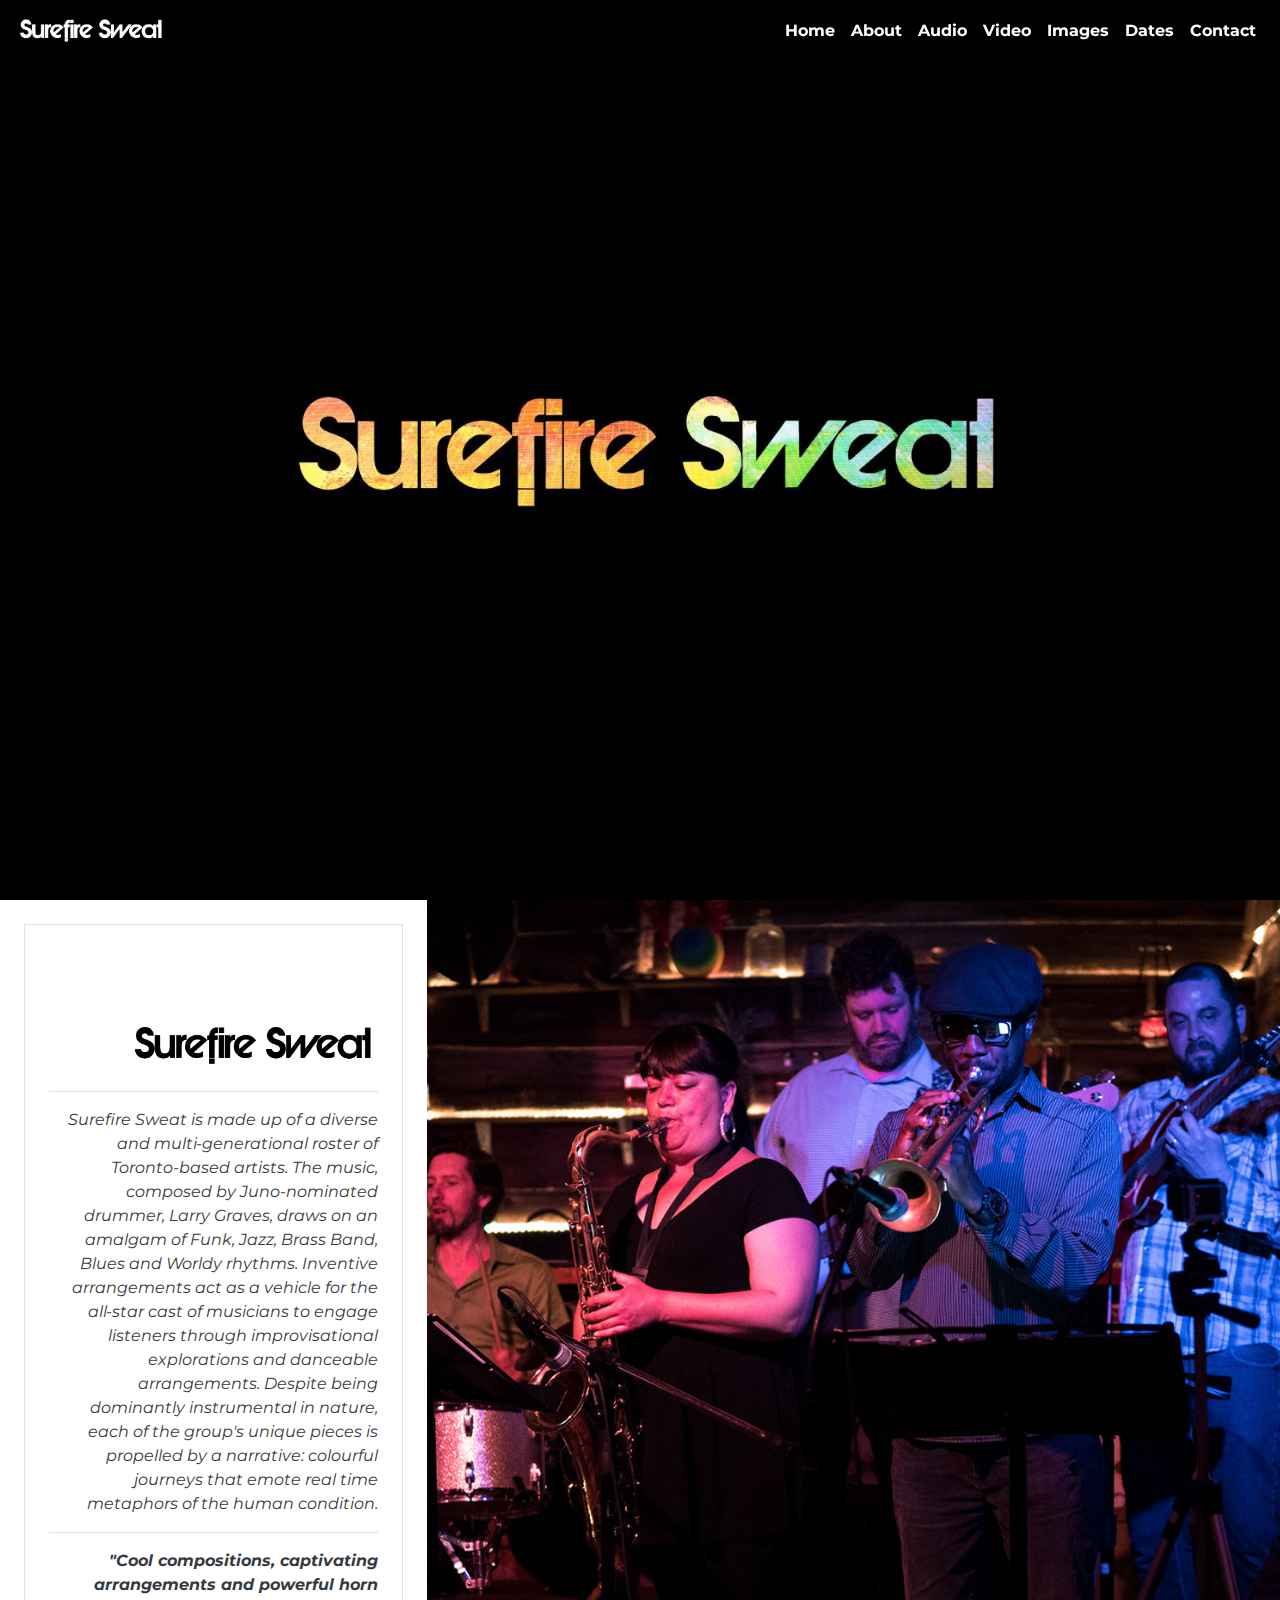
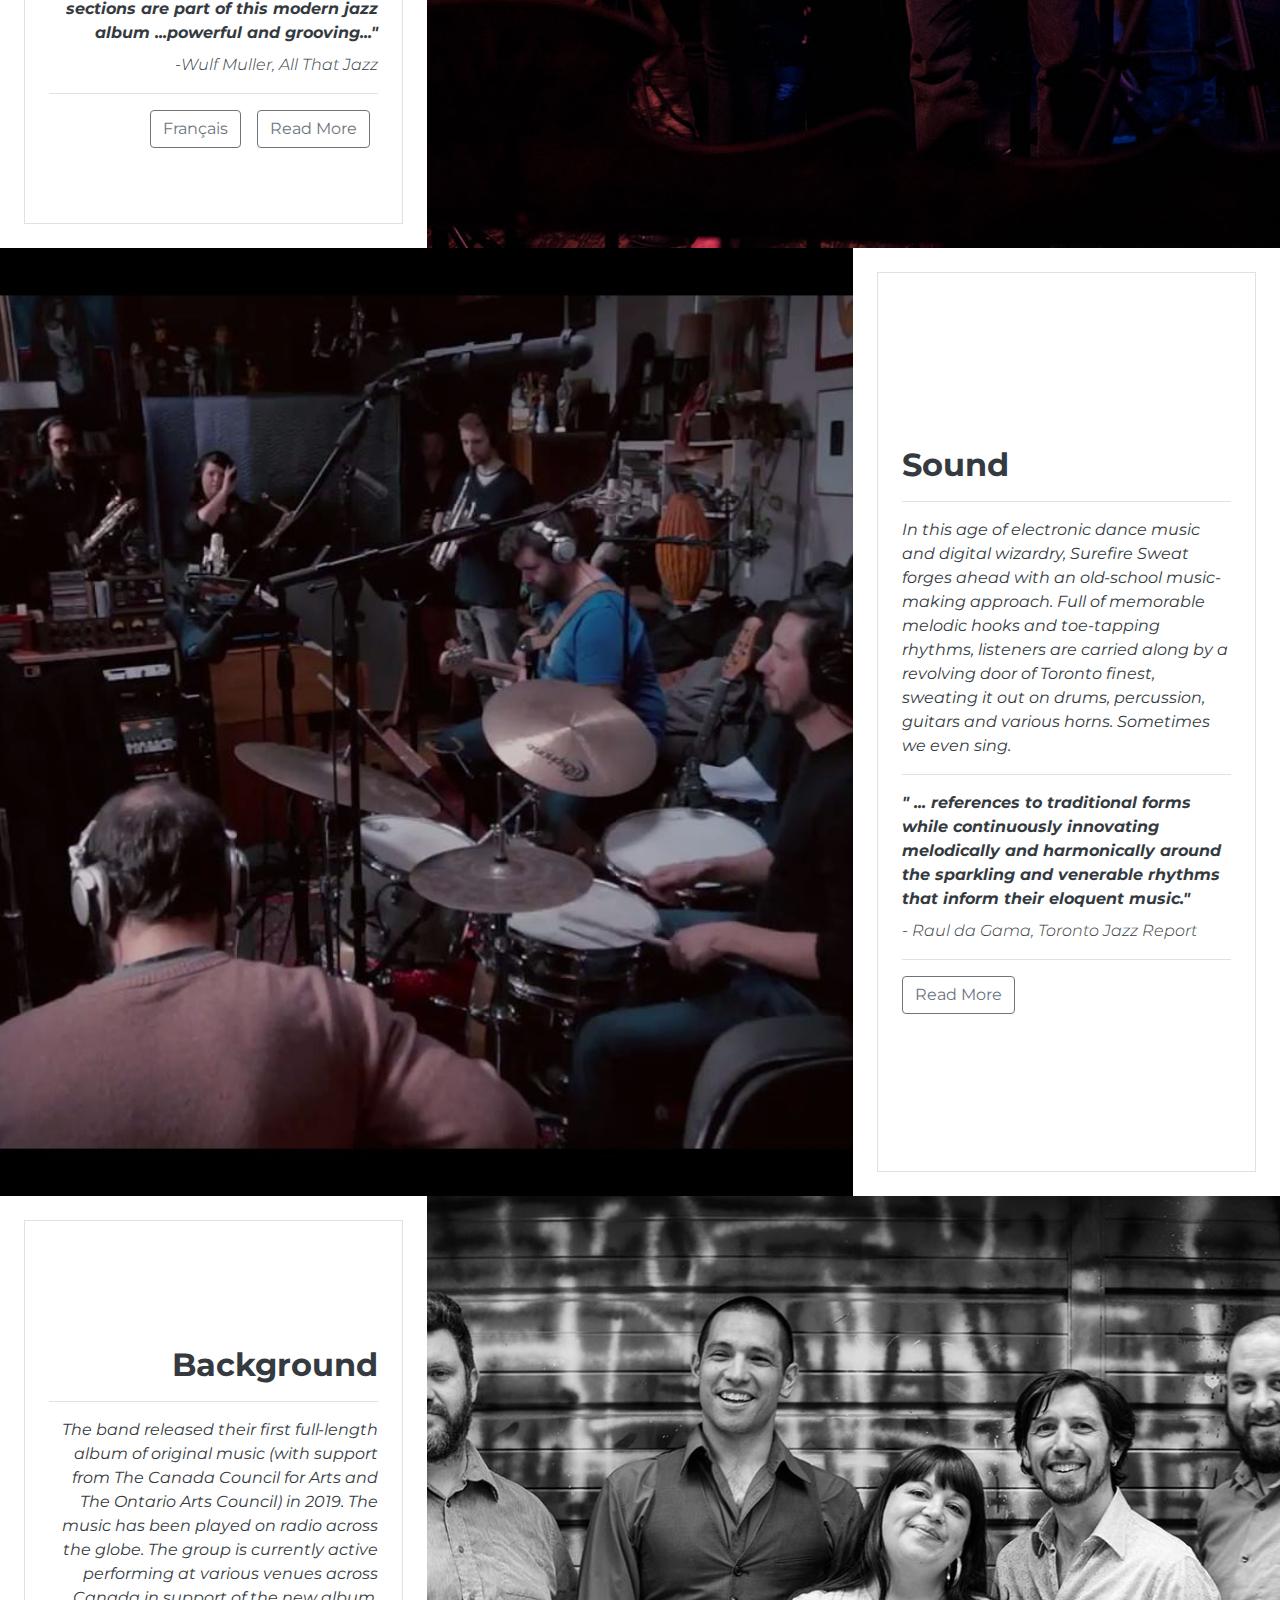
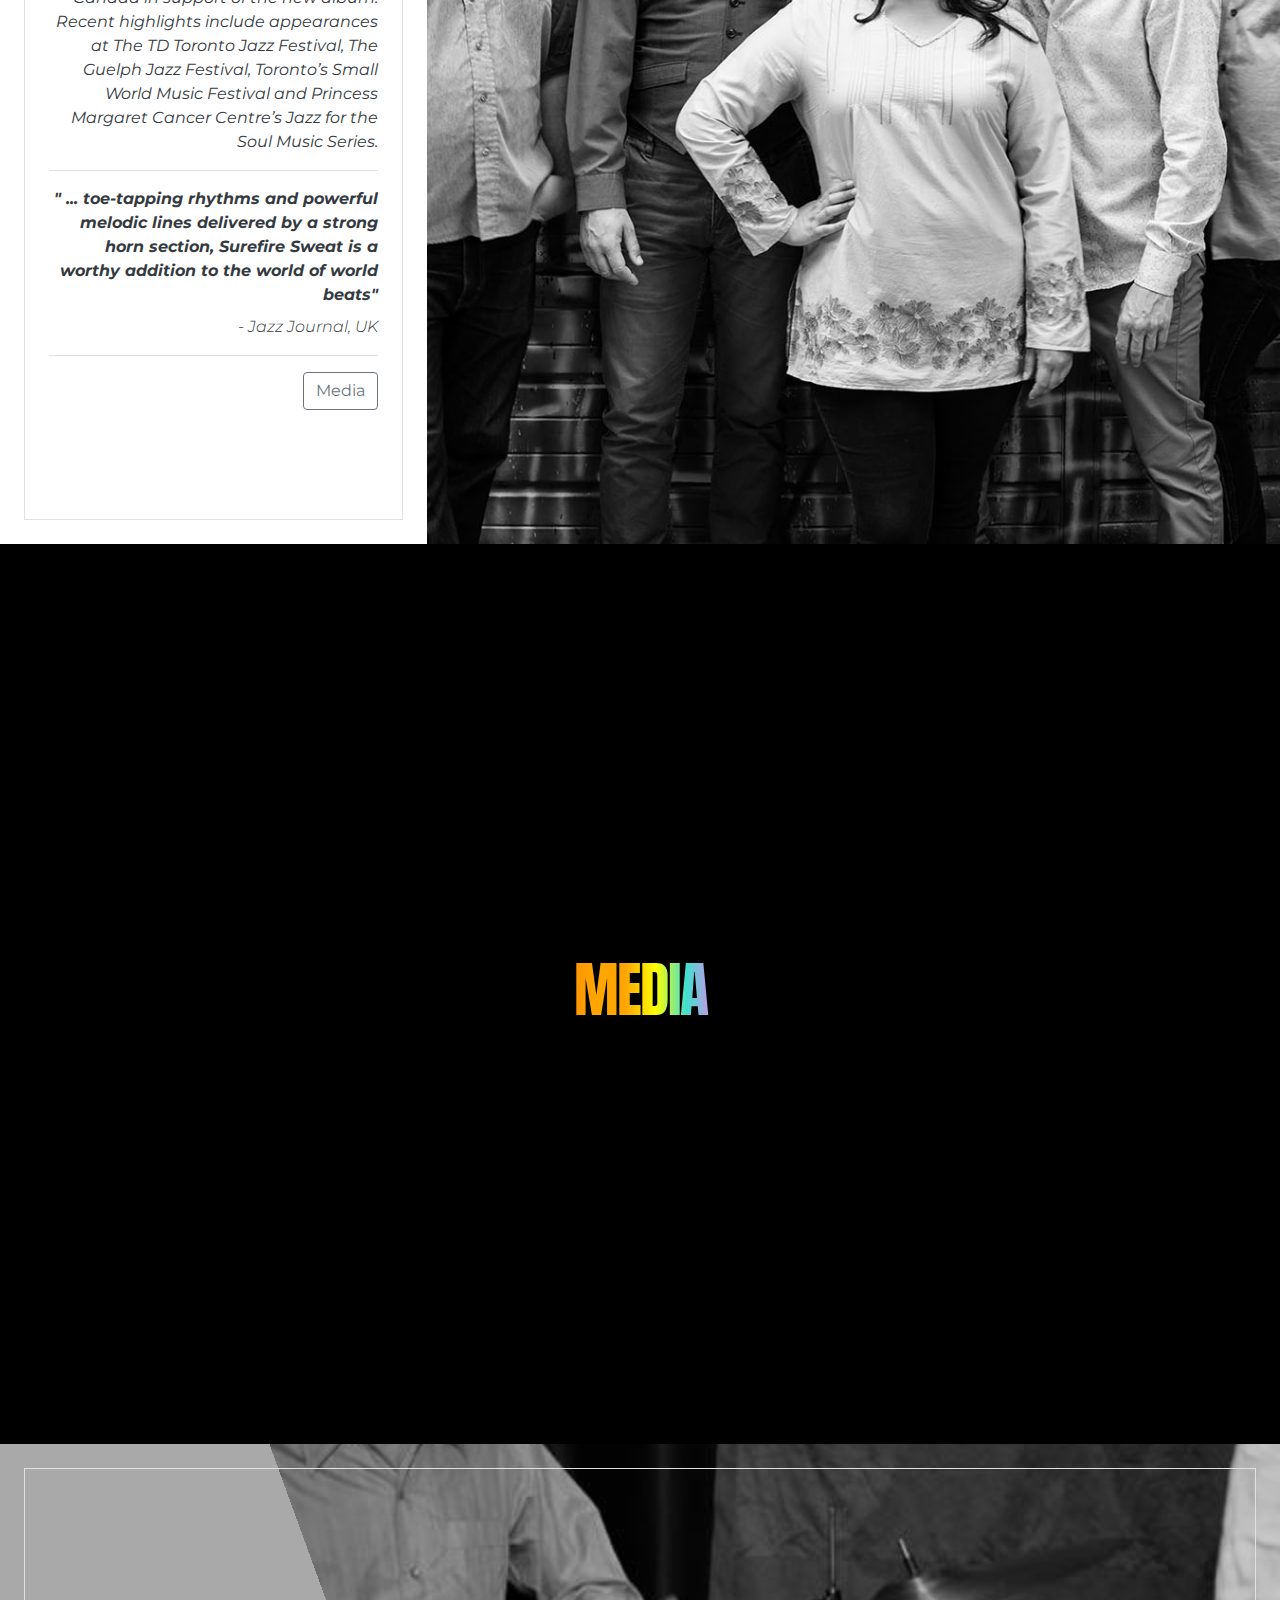
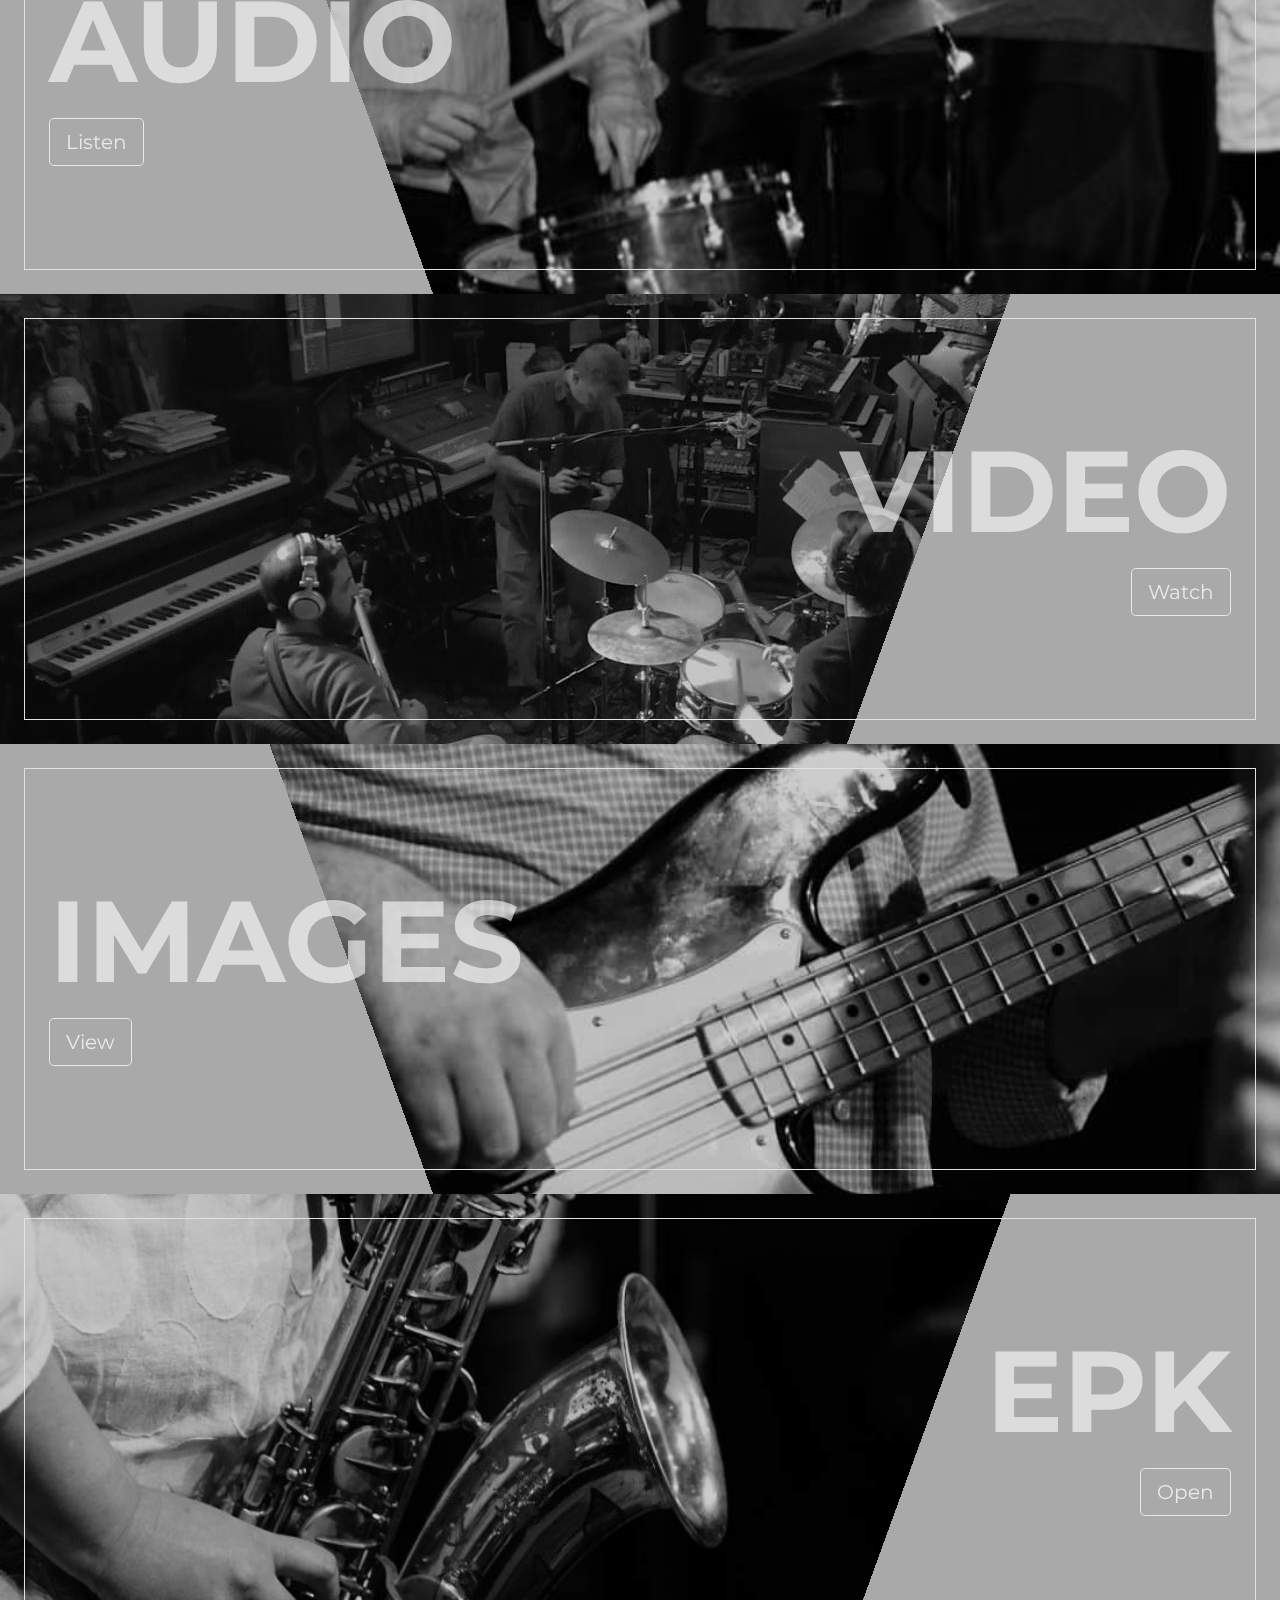
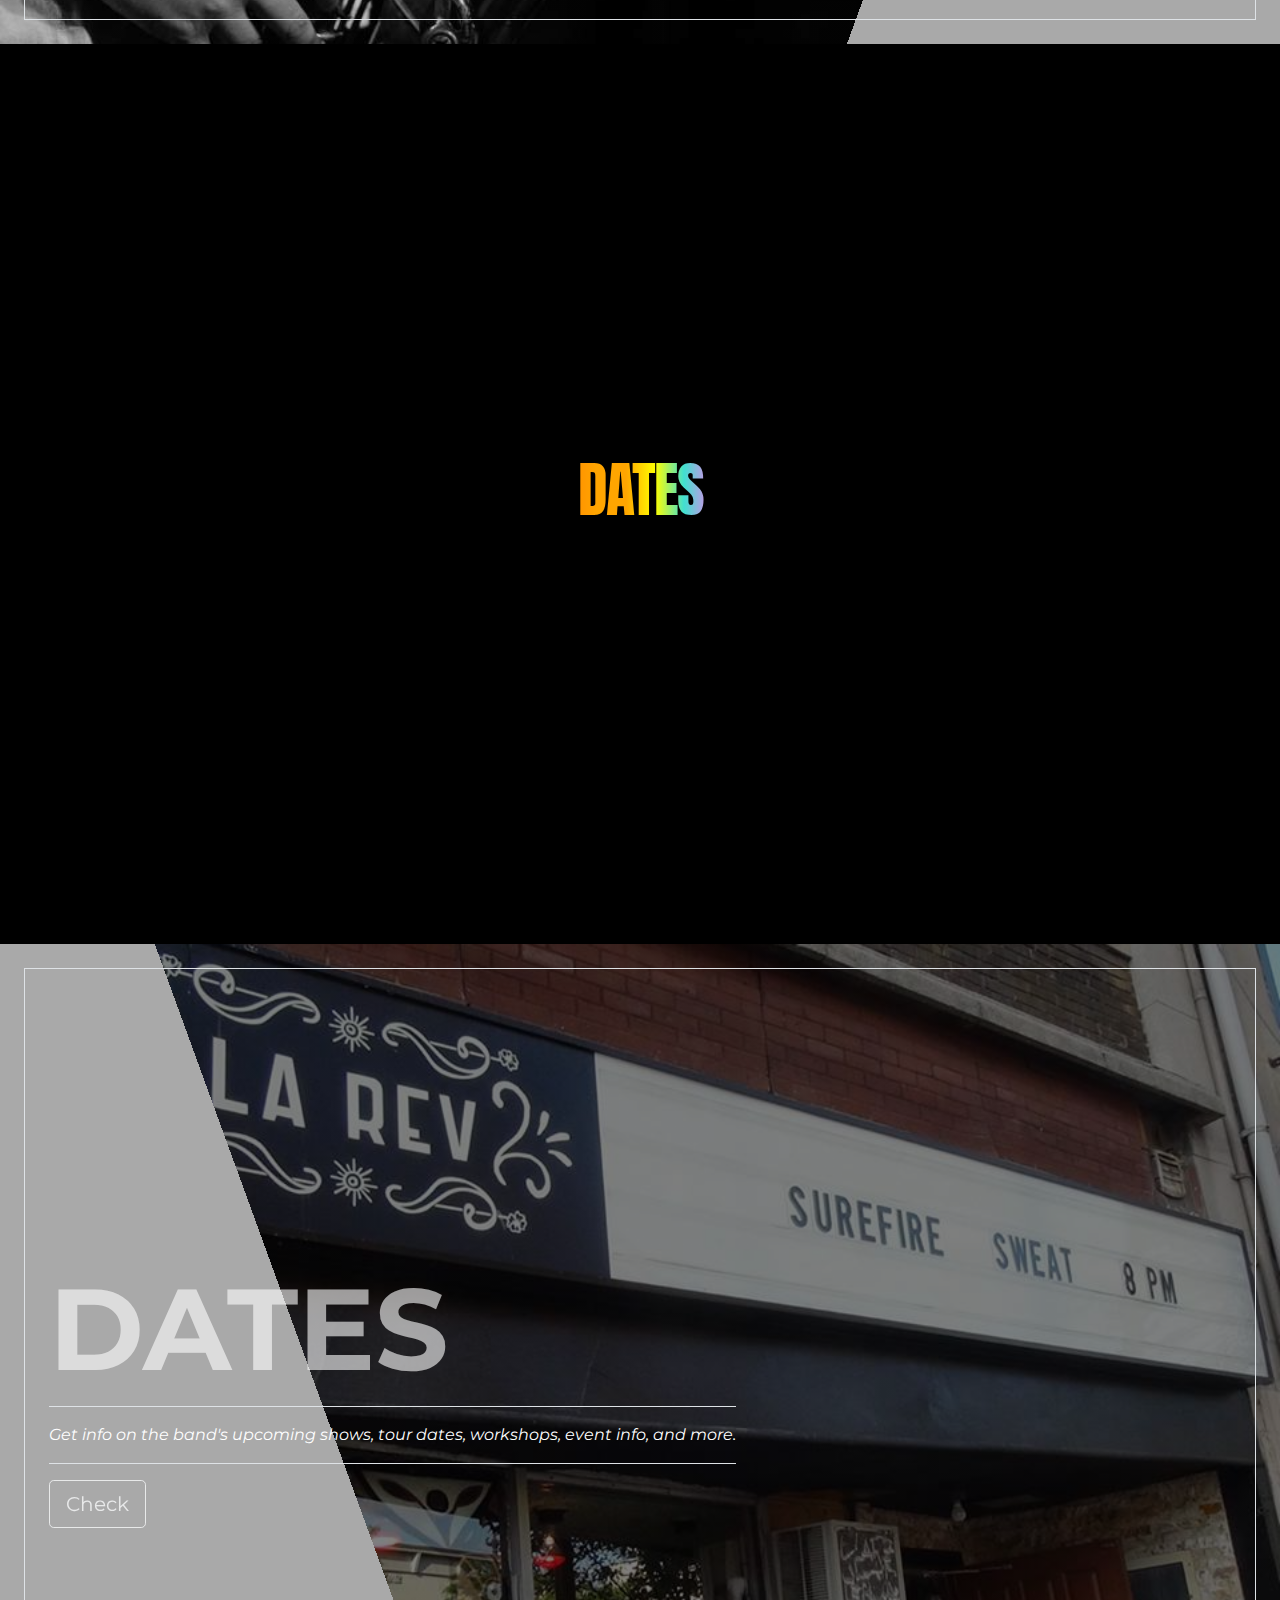
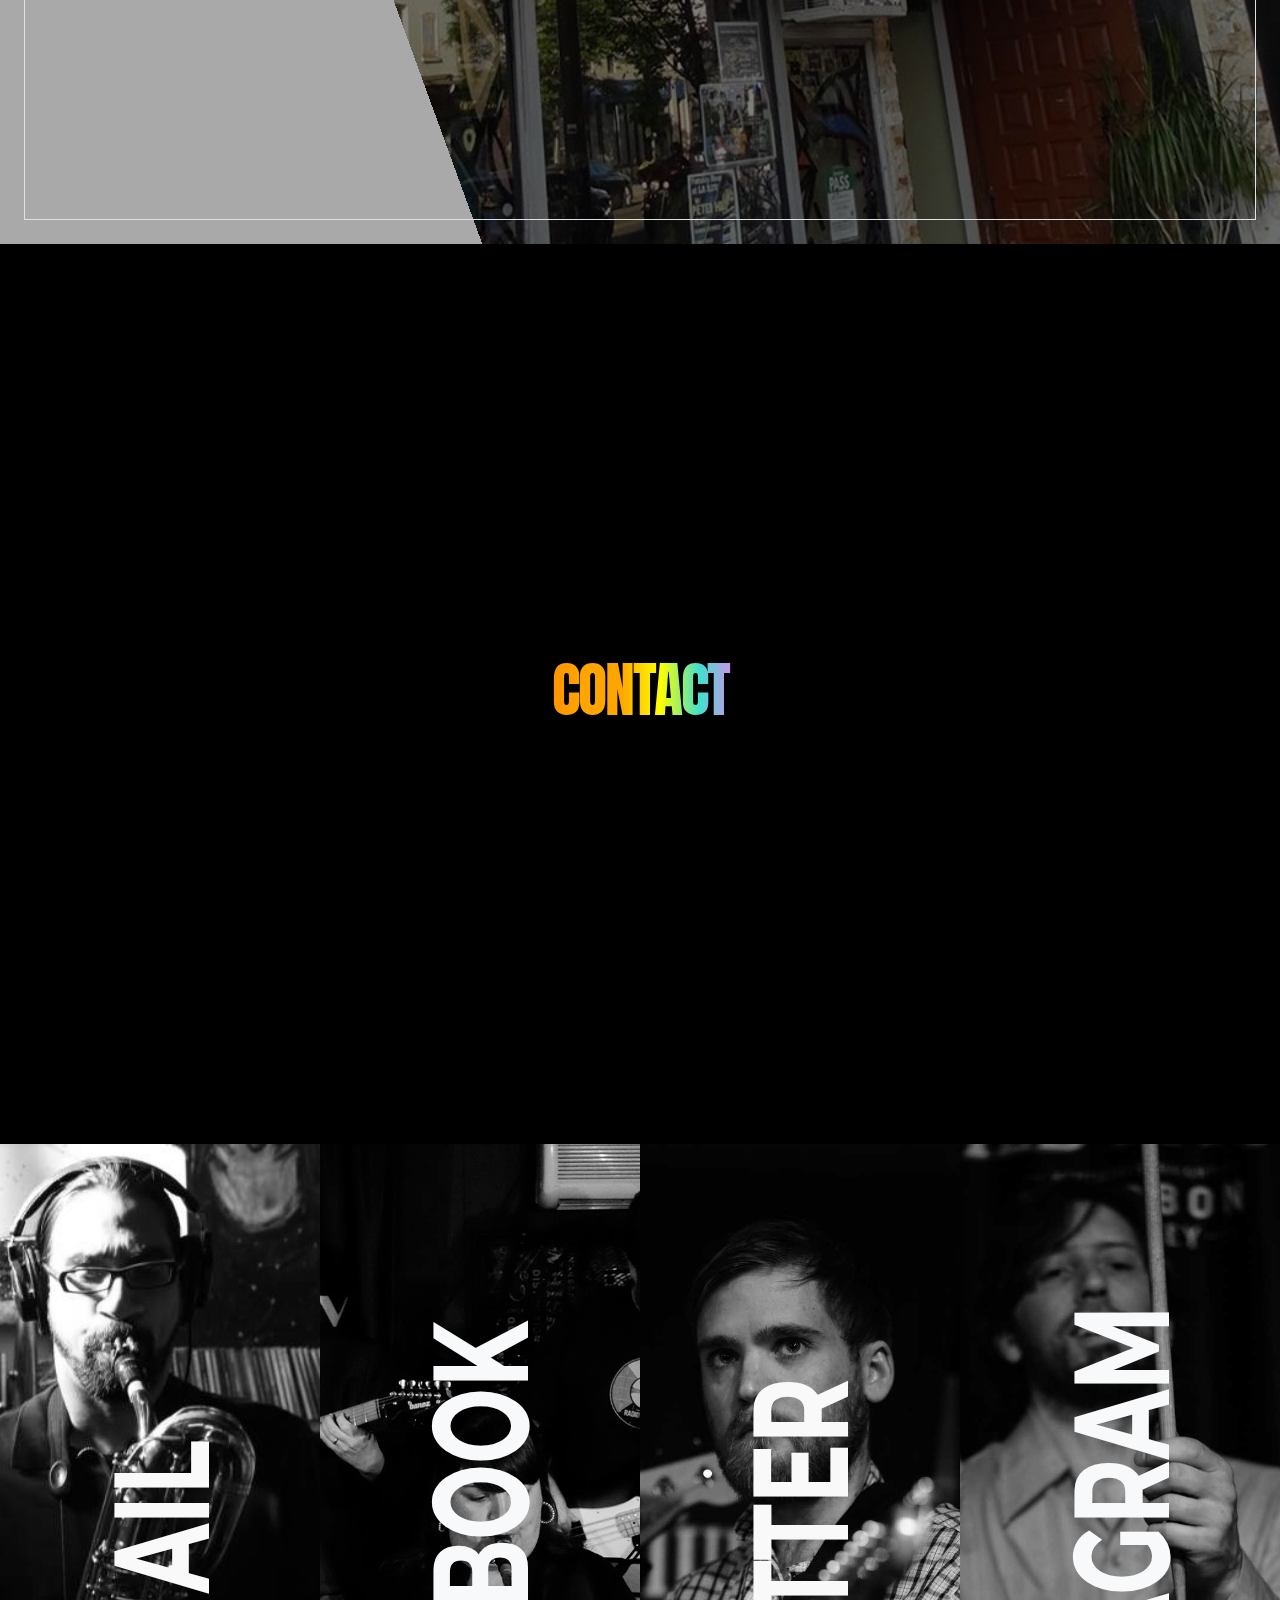
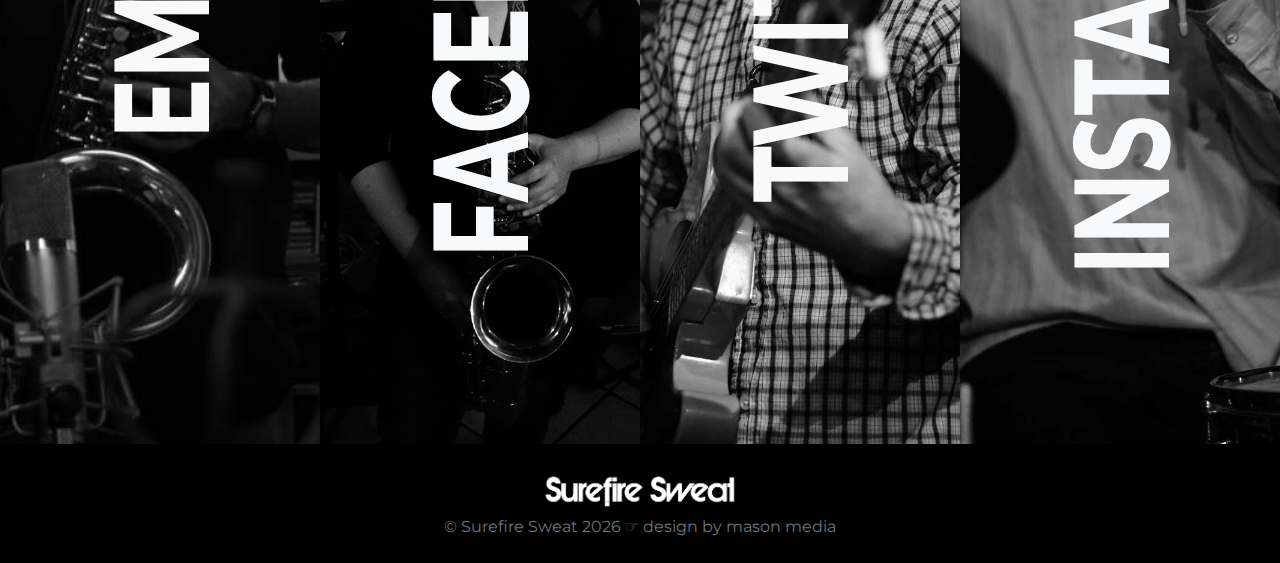
==== commit 5680d338: "Added quotes and updated copy to text sections, added new images to gallery, updated css for images " ====
--- a/index.html
+++ b/index.html
@@ -86,7 +86,8 @@
                             Inventive arrangements act as a vehicle for the all-star cast of musicians to engage listeners through improvisational explorations and danceable arrangements. Despite being dominantly instrumental in nature, each of the group's
                             unique pieces is propelled by a narrative: colourful journeys that emote real time metaphors of the human condition.</p>
                         <p class="font-weight-bold border-bottom pb-3">
-                            "Cool compositions, captivating arrangements and powerful horn sections are part of this modern jazz album ...powerful and grooving..." -Wulf Muller, All That Jazz
+                            "Cool compositions, captivating arrangements and powerful horn sections are part of this modern jazz album ...powerful and grooving..."
+                            <span class="d-block text-right font-weight-light pt-2">-Wulf Muller, All That Jazz</span>
                         </p>
                         <!--nested container + modal/buttons -->
                         <div class="container-fluid d-flex flex-row justify-content-end align-items-center">
@@ -161,6 +162,10 @@
                         <h2 class="font-weight-bold my-3">Sound</h2>
                         <p class="border-top border-bottom py-3 z-1">In this age of electronic dance music and digital wizardry, Surefire Sweat forges ahead with an old-school music-making approach. Full of memorable melodic hooks and toe-tapping rhythms, listeners are carried along by a revolving
                             door of Toronto finest, sweating it out on drums, percussion, guitars and various horns. Sometimes we even sing.</p>
+                        <p class="font-weight-bold border-bottom pb-3">
+                            " ... references to traditional forms while continuously innovating melodically and harmonically around the sparkling and venerable rhythms that inform their eloquent music."
+                            <span class="d-block text-left font-weight-light pt-2">- Raul da Gama, Toronto Jazz Report</span>
+                        </p>
                         <a href="#background">
                             <button type="button" class="btn btn-outline-secondary">Read More</button>
                         </a>
@@ -174,11 +179,23 @@
                     <div class="d-flex flex-column justify-content-center align-items-end border p-4 h-md-50 h-lg-100 text-dark">
                         <h2 class="font-weight-bold my-3">Background</h2>
                         <p class="border-top border-bottom py-3">
+                            The band released their first full-length album of original music (with support from The Canada Council for Arts and The Ontario Arts Council) in 2019. The music has been played on radio across the globe. The group is currently active performing at various
+                            venues across Canada in support of the new album. Recent highlights include appearances at The TD Toronto Jazz Festival, The Guelph Jazz Festival, Toronto’s Small World Music Festival and Princess Margaret Cancer Centre’s Jazz
+                            for the Soul Music Series.
+                        </p>
+                        <p class="font-weight-bold border-bottom pb-3">" ... toe-tapping rhythms and powerful melodic lines delivered by a strong horn section, Surefire Sweat is a worthy addition to the world of world beats"
+                            <span class="d-block font-weight-light pt-2">- Jazz Journal, UK</span>
+                        </p>
+                        <!-- <p class="font-weight-bold">“The audience was bobbing their heads along to the music, and afterwards, I heard one audience member exclaim, “Wasn’t that amazing, aren’t you glad you didn’t miss this show?” Thank the live music gods I was there.”
+                            <span class="d-block font-weight-light pt-2">- Adam Maue, The Ontarion, Guelph</span>
+                        </p> -->
+                        <!-- archive -->
+                        <!-- <p class="border-top border-bottom py-3">
                             The band has been active performing at various festivals, music series and in clubs and concert venues across Ontario. Currently the group is preparing to release their first full-length album of original music (with support from The Canada Council for
                             Arts and The Ontario Arts Council). Recent highlights include appearances at The TD Toronto Jazz Festival, The Guelph Jazz Festival, Toronto’s Small World Music Festival and Princess Margaret Cancer Centre’s Jazz for the Soul
                             Music Series. “The audience was bobbing their heads along to the music, and afterwards, I heard one audience member exclaim, “Wasn’t that amazing, aren’t you glad you didn’t miss this show?” Thank the live music gods I was
-                            there.” - Adam Maue, The Ontarion, Guelph</p>
-                        <!-- <p class="border-top border-bottom py-3">The band has been active on the Toronto music scene performing at various festivals, music series and in clubs and concert venues. Currently the group is developing new music (with support from The Canada Council for Arts and The Ontario Arts Council) and preparing to take the show on the road in 2018.</p> -->
+                            there.” - Adam Maue, The Ontarion, Guelph</p> -->
+
                         <a href="#media">
                             <button type="button" class="btn btn-outline-secondary">Media</button>
                         </a>
@@ -300,6 +317,13 @@
                         <!--ADD NEW PHOTOS HERE-->
                         <!--new photo-->
                         <div class="col-lg-6">
+                            <a href="/img/SFS_6-Piece_Album_Pic_3_min.jpg" download="Surefire Sweat">
+                                <img src="" data-src="/img/SFS_6-Piece_Album_Pic_3_min.jpg">
+                            </a>
+                        </div>
+                        <!--end new photo-->
+                        <!--new photo-->
+                        <div class="col-lg-6">
                             <a href="/img/SFS-5piece-Mirror-1.jpg" download="Surefire Sweat">
                                 <img src="" data-src="/img/SFS-5piece-Mirror-1.jpg">
                             </a>
@@ -316,6 +340,13 @@
                         <div class="col-lg-6">
                             <a href="/img/SFS-5piece-2018-7.jpg" download="Surefire Sweat">
                                 <img src="" data-src="/img/SFS-5piece-2018-7.jpg">
+                            </a>
+                        </div>
+                        <!--end new photo-->
+                        <!--new photo-->
+                        <div class="col-lg-6">
+                            <a href="/img/SFS_Pickering_Artsfest_1.jpg" download="Surefire Sweat">
+                                <img src="" data-src="/img/SFS_Pickering_Artsfest_1.jpg">
                             </a>
                         </div>
                         <!--end new photo-->
--- a/css/main.min.css
+++ b/css/main.min.css
@@ -1 +1 @@
-/*! HTML5 Boilerplate v5.3.0 | MIT License | https://html5boilerplate.com/ */html{color:#222;font-size:1em;line-height:1.4}::selection{background:#b3d4fc;text-shadow:none}hr{display:block;height:1px;border:0;border-top:1px solid #ccc;margin:1em 0;padding:0}audio,canvas,iframe,img,svg,video{vertical-align:middle}fieldset{border:0;margin:0;padding:0}textarea{resize:vertical}.browserupgrade{margin:.2em 0;background:#ccc;color:#000;padding:.2em 0}body{font-family:Montserrat,Avenir,Helvetica,sans-serif;overflow-x:hidden;max-width:100%;-webkit-transition:all 1s ease;transition:all 1s ease;-webkit-animation:fadeIn 1s ease-in;animation:fadeIn 1s ease-in}@-webkit-keyframes fadeIn{from{opacity:0}to{opacity:1}}@keyframes fadeIn{from{opacity:0}to{opacity:1}}.body-wrap{overflow-x:hidden;max-width:100%}a,a:active,a:focus,a:visited{color:inherit;text-decoration:none;-webkit-transition:all .3s ease-in-out;transition:all .3s ease-in-out}a:hover{text-decoration:none}.btn-outline-light{color:#f8f9fa;background-color:transparent;background-image:none;border-color:#f8f9fa;opacity:.8}.btn-outline-light:hover{opacity:1}.h-lg-100{min-height:100vh}.w-lg-50{width:50%;max-width:50%}.w-lg-75{width:75%;max-width:75%}.bold{font-weight:900}.ital{font-style:italic}.bs{-webkit-box-shadow:0 0 5px #444;box-shadow:0 0 5px #444}p{font-style:italic}.section-heading,.sub-heading{font-family:Montserrat,sans-serif}.heading{font-family:Anton,Montserrat,sans-serif;font-size:60px;letter-spacing:-2px;padding:10px;background:#fff;background:-webkit-gradient(linear,left top,right top,from(darkorange),color-stop(orange),color-stop(orange),color-stop(yellow),color-stop(turquoise),to(violet));background:linear-gradient(to right,#ff8c00,orange,orange,#ff0,#40e0d0,violet);-webkit-background-clip:text;-webkit-text-fill-color:transparent}.sub-heading{color:#fff;font-size:7vmin}.navbar{margin-bottom:0}.navbar-brand>img{width:150px}.navbar-dark .navbar-nav .nav-link{color:#fff;color:rgba(255,255,255,1);font-weight:700}.custom-toggler .navbar-toggler-icon{background-image:url("data:image/svg+xml;charset=utf8,%3Csvg viewBox='0 0 32 32' xmlns='http://www.w3.org/2000/svg'%3E%3Cpath stroke='rgb(255,255,255)' stroke-width='2' stroke-linecap='round' stroke-miterlimit='10' d='M4 8h24M4 16h24M4 24h24'/%3E%3C/svg%3E");background:url(/img/sfs-dot-menu-white.png);background-size:contain;-webkit-transform:rotate(90deg);transform:rotate(90deg)}.custom-toggler.navbar-toggler{border-color:#fff;border:0}.navbar{background-color:rgba(0,0,0,.4)!important;opacity:1;-webkit-transition:background-color .2s linear;transition:background-color .2s linear}.navbar-brand.shrink,nav.shrink li a{font-size:16px!important}nav.shrink .navbar-toggle{padding:4px 5px;margin:8px 15px 8px 0}.jumbotron{background:#000;display:-webkit-box;display:-ms-flexbox;display:flex;-webkit-box-pack:center;-ms-flex-pack:center;justify-content:center;-webkit-box-align:center;-ms-flex-align:center;align-items:center;min-height:100vh;max-width:100%;margin-bottom:0}.banner-logo{height:auto;width:800px;max-width:100%}.about-logo{width:250px;max-width:100%}.bg-dots{background-color:#fff;background-image:url("data:image/svg+xml,%3Csvg xmlns='http://www.w3.org/2000/svg' width='4' height='4' viewBox='0 0 4 4'%3E%3Cpath fill='%23000000' fill-opacity='0.4' d='M1 3h1v1H1V3zm2-2h1v1H3V1z'%3E%3C/path%3E%3C/svg%3E")}.min-25{min-height:25vh}.min-50{min-height:50vh}.min-100{min-height:100vh}.white{color:#fff}.black{color:#000}.bg-white{background:#fff}.bg-black{background:#000}.img-full{height:100%;width:100%;-o-object-fit:cover;object-fit:cover;max-width:100%}.absolute{position:absolute}.left-0{left:0}.right-0{right:0}.top-0{top:0}.bottom-0{bottom:0}.bg-body{background:url(https://d2gg9evh47fn9z.cloudfront.net/800px_COLOURBOX1169547.jpg) center;background-attachment:fixed}.bg-about{background:url(/img/sfs-bw-min.jpg) center top;background:url(/img/SFS-5piece-Tennessee-June-9-min.jpg) center;background-size:cover}.bg-personnel{background:url(/img/SFS-B&W-graffiti.jpg) center;background-size:cover}.bg-album-art{background:url(/img/sfs-album-art-min.jpg) center top;background-size:100%}.bg-studio-2{background:url(/img/sfs-studio-2-min.jpg) center;background-size:cover}.bg-studio-2-grad{background:-webkit-gradient(linear,left top,left bottom,from(rgba(0,0,0,.2)),to(rgba(0,0,0,.2))),url(/img/sfs-studio-2-min.jpg) center;background:linear-gradient(rgba(0,0,0,.2),rgba(0,0,0,.2)),url(/img/sfs-studio-2-min.jpg) center;background-size:cover}.bg-band{background:url(/img/sfs-bw-2.jpg) center;background-size:cover;background-attachment:fixed}.bg-marquee{background:url(/img/sfs-marquee.jpg) center;background-size:cover;background-attachment:fixed}.bg-marquee-2{background:linear-gradient(70deg,#a9a9a9 30%,rgba(0,0,0,.5) 30%),url(/img/sfs-marquee-2.jpg) center right;background-size:cover}.bg-studio-1{background:linear-gradient(-70deg,#a9a9a9 30%,rgba(0,0,0,.2) 30%),url(/img/sfs-studio-min.jpg) center;background-size:cover;-webkit-filter:grayscale(100);filter:grayscale(100)}.bg-audio{background:linear-gradient(70deg,#a9a9a9 30%,rgba(0,0,0,.2) 30%),url(/img/sfs-happy-lg-drum-min.jpg) 100% 78%;background-size:cover}.bg-images{background:linear-gradient(70deg,#a9a9a9 30%,rgba(0,0,0,.2) 30%),url(/img/sfs-the-liam-min.jpg) center 72%;background-size:cover}.bg-threshold{background:url(/img/surefire-sweat-ss-banner-2.png) center;background-size:cover}.bg-epk{background:linear-gradient(-70deg,#a9a9a9 30%,rgba(0,0,0,.2) 30%),url(/img/sfs-elena-saxhands-min.jpg) center 70%;background-size:cover}.bg-contact-1{background:url(/img/sfs-marcus-color-min.jpg) 75% center;background-size:cover;-webkit-filter:grayscale(100)}.bg-contact-2{background:url(/img/sfs-bw-2.jpg) center;background-size:cover}.bg-contact-3{background:url(/img/sfs-steve-d-footer-min.JPG) center top;background-size:cover;-webkit-filter:grayscale(100)}.bg-contact-4{background:url(/img/sfs-LG-stick-and-shake-min.jpg) center top;background-size:cover}.embed-container{position:relative;padding-bottom:56.25%;overflow:hidden}.embed-container embed,.embed-container iframe,.embed-container object{position:absolute;top:0;left:0;width:100%;height:100%}.fade{-webkit-transition:opacity .3s ease-in-out;transition:opacity .3s ease-in-out}.modal-title{font-weight:900}.close{float:right;font-size:21px;font-weight:700;line-height:1;text-shadow:0 1px 0 #fff;opacity:1}#audio,#dates,#images,#video{display:-webkit-box;display:-ms-flexbox;display:flex;-webkit-box-pack:center;-ms-flex-pack:center;justify-content:center;-webkit-box-align:center;-ms-flex-align:center;align-items:center}#player{width:100%;max-width:100%}#tracks iframe{width:100%;max-width:100%}#calendar,#photos,#tracks,#videos{display:none}#french-bio p:first-line{font-weight:900}.french-bio-columns{-webkit-column-count:3;column-count:3;-webkit-transition:all 1s ease;transition:all 1s ease}.img-gallery-columns{-webkit-column-count:2;column-count:2}#photos img,.img-gallery-columns img{-webkit-box-shadow:0 0 5px #444;box-shadow:0 0 5px #444;margin:0 15px 15px 0;width:100%}.gallery-heading{font-size:9vw;opacity:.2;opacity:.6}#contact h2{font-size:5vmin;-webkit-transform:rotate(-90deg) scale(2,3);transform:rotate(-90deg) scale(2,3)}#contact a{-webkit-transition:all .4s ease-in-out;transition:all .4s ease-in-out}#contact a:hover{opacity:.3}#contact .scroll-top{border:2px solid #fff;padding:8px;font-size:17px;margin:0 0 5px 15px}.sfs-footer-logo{background:url(/img/sfs-logo-small.png);height:auto;margin:0 auto;width:200px;max-width:100%}footer p{font-style:normal}footer a:hover{color:#fff}@media (min-width:576px){.modal-dialog{max-width:80%}}@media (max-width:992px){.nav-link{border-top:1px solid #d3d3d3;padding:15px 0}.french-bio-columns{-webkit-column-count:2;column-count:2}.w-sm-100{width:100%;max-width:100%}.o-0{-webkit-box-ordinal-group:1;-ms-flex-order:0;order:0}.o-1{-webkit-box-ordinal-group:2;-ms-flex-order:1;order:1}.img-gallery-columns{-webkit-column-count:1;column-count:1}}@media screen and (max-width:768px){.flex-container{-webkit-box-orient:vertical;-webkit-box-direction:normal;-ms-flex-flow:column;flex-flow:column}div[class*=".bg-"]{background-attachment:scroll;height:50vh}.h-md-50{min-height:50vh}.w-lg-50{width:100%;max-width:100%}.w-sm-100{width:100%;max-width:100%}#contact h2{font-size:5vmin;-webkit-transform:none;transform:none}}@media (max-width:600px){.container-fluid{padding-right:10px;padding-left:10px}.column-3{-webkit-column-count:1;column-count:1}.french-bio-columns{-webkit-column-count:1;column-count:1}#contact h2{font-size:8vmin}}.hidden{display:none!important}.visuallyhidden{border:0;clip:rect(0 0 0 0);height:1px;margin:-1px;overflow:hidden;padding:0;position:absolute;width:1px}.visuallyhidden.focusable:active,.visuallyhidden.focusable:focus{clip:auto;height:auto;margin:0;overflow:visible;position:static;width:auto}.invisible{visibility:hidden}.clearfix:after,.clearfix:before{content:" ";display:table}.clearfix:after{clear:both}@media print{*,:after,:before,:first-letter,:first-line{background:0 0!important;color:#000!important;-webkit-box-shadow:none!important;box-shadow:none!important;text-shadow:none!important}a,a:visited{text-decoration:underline}a[href]:after{content:" (" attr(href) ")"}abbr[title]:after{content:" (" attr(title) ")"}a[href^="#"]:after,a[href^="javascript:"]:after{content:""}blockquote,pre{border:1px solid #999;page-break-inside:avoid}thead{display:table-header-group}img,tr{page-break-inside:avoid}img{max-width:100%!important}h2,h3,p{orphans:3;widows:3}h2,h3{page-break-after:avoid}}+/*! HTML5 Boilerplate v5.3.0 | MIT License | https://html5boilerplate.com/ */html{color:#222;font-size:1em;line-height:1.4}::selection{background:#b3d4fc;text-shadow:none}hr{display:block;height:1px;border:0;border-top:1px solid #ccc;margin:1em 0;padding:0}audio,canvas,iframe,img,svg,video{vertical-align:middle}fieldset{border:0;margin:0;padding:0}textarea{resize:vertical}.browserupgrade{margin:.2em 0;background:#ccc;color:#000;padding:.2em 0}body{font-family:Montserrat,Avenir,Helvetica,sans-serif;overflow-x:hidden;max-width:100%;-webkit-transition:all 1s ease;transition:all 1s ease;-webkit-animation:fadeIn 1s ease-in;animation:fadeIn 1s ease-in}@-webkit-keyframes fadeIn{from{opacity:0}to{opacity:1}}@keyframes fadeIn{from{opacity:0}to{opacity:1}}.body-wrap{overflow-x:hidden;max-width:100%}a,a:active,a:focus,a:visited{color:inherit;text-decoration:none;-webkit-transition:all .3s ease-in-out;transition:all .3s ease-in-out}a:hover{text-decoration:none}.btn-outline-light{color:#f8f9fa;background-color:transparent;background-image:none;border-color:#f8f9fa;opacity:.8}.btn-outline-light:hover{opacity:1}.h-lg-100{min-height:100vh}.w-lg-50{width:50%;max-width:50%}.w-lg-75{width:75%;max-width:75%}.bold{font-weight:900}.ital{font-style:italic}.bs{-webkit-box-shadow:0 0 5px #444;box-shadow:0 0 5px #444}p{font-style:italic}.section-heading,.sub-heading{font-family:Montserrat,sans-serif}.heading{font-family:Anton,Montserrat,sans-serif;font-size:60px;letter-spacing:-2px;padding:10px;background:#fff;background:-webkit-gradient(linear,left top,right top,from(darkorange),color-stop(orange),color-stop(orange),color-stop(yellow),color-stop(turquoise),to(violet));background:linear-gradient(to right,#ff8c00,orange,orange,#ff0,#40e0d0,violet);-webkit-background-clip:text;-webkit-text-fill-color:transparent}.sub-heading{color:#fff;font-size:7vmin}.navbar{margin-bottom:0}.navbar-brand>img{width:150px}.navbar-dark .navbar-nav .nav-link{color:#fff;color:rgba(255,255,255,1);font-weight:700}.custom-toggler .navbar-toggler-icon{background-image:url("data:image/svg+xml;charset=utf8,%3Csvg viewBox='0 0 32 32' xmlns='http://www.w3.org/2000/svg'%3E%3Cpath stroke='rgb(255,255,255)' stroke-width='2' stroke-linecap='round' stroke-miterlimit='10' d='M4 8h24M4 16h24M4 24h24'/%3E%3C/svg%3E");background:url(/img/sfs-dot-menu-white.png);background-size:contain;-webkit-transform:rotate(90deg);transform:rotate(90deg)}.custom-toggler.navbar-toggler{border-color:#fff;border:0}.navbar{background-color:rgba(0,0,0,.4)!important;opacity:1;-webkit-transition:background-color .2s linear;transition:background-color .2s linear}.navbar-brand.shrink,nav.shrink li a{font-size:16px!important}nav.shrink .navbar-toggle{padding:4px 5px;margin:8px 15px 8px 0}.jumbotron{background:#000;display:-webkit-box;display:-ms-flexbox;display:flex;-webkit-box-pack:center;-ms-flex-pack:center;justify-content:center;-webkit-box-align:center;-ms-flex-align:center;align-items:center;min-height:100vh;max-width:100%;margin-bottom:0}.banner-logo{height:auto;width:800px;max-width:100%}.about-logo{width:250px;max-width:100%}.bg-dots{background-color:#fff;background-image:url("data:image/svg+xml,%3Csvg xmlns='http://www.w3.org/2000/svg' width='4' height='4' viewBox='0 0 4 4'%3E%3Cpath fill='%23000000' fill-opacity='0.4' d='M1 3h1v1H1V3zm2-2h1v1H3V1z'%3E%3C/path%3E%3C/svg%3E")}.min-25{min-height:25vh}.min-50{min-height:50vh}.min-100{min-height:100vh}.white{color:#fff}.black{color:#000}.bg-white{background:#fff}.bg-black{background:#000}.img-full{height:100%;width:100%;-o-object-fit:cover;object-fit:cover;max-width:100%}.absolute{position:absolute}.left-0{left:0}.right-0{right:0}.top-0{top:0}.bottom-0{bottom:0}.bg-body{background:url(https://d2gg9evh47fn9z.cloudfront.net/800px_COLOURBOX1169547.jpg) center;background-attachment:fixed}.bg-about{background:url(/img/sfs-bw-min.jpg) center top;background:url(/img/SFS-5piece-Tennessee-June-9-min.jpg) center;background-size:cover}.bg-personnel{background:url(/img/SFS-B&W-graffiti.jpg) center;background-size:cover}.bg-album-art{background:url(/img/sfs-album-art-min.jpg) center top;background-size:100%}.bg-studio-2{background:url(/img/sfs-studio-2-min.jpg) center;background-size:cover}.bg-studio-2-grad{background:-webkit-gradient(linear,left top,left bottom,from(rgba(0,0,0,.2)),to(rgba(0,0,0,.2))),url(/img/sfs-studio-2-min.jpg) center;background:linear-gradient(rgba(0,0,0,.2),rgba(0,0,0,.2)),url(/img/sfs-studio-2-min.jpg) center;background-size:cover}.bg-band{background:url(/img/sfs-bw-2.jpg) center;background-size:cover;background-attachment:fixed}.bg-marquee{background:url(/img/sfs-marquee.jpg) center;background-size:cover;background-attachment:fixed}.bg-marquee-2{background:linear-gradient(70deg,#a9a9a9 30%,rgba(0,0,0,.5) 30%),url(/img/sfs-marquee-2.jpg) center right;background-size:cover}.bg-studio-1{background:linear-gradient(-70deg,#a9a9a9 30%,rgba(0,0,0,.2) 30%),url(/img/sfs-studio-min.jpg) center;background-size:cover;-webkit-filter:grayscale(100);filter:grayscale(100)}.bg-audio{background:linear-gradient(70deg,#a9a9a9 30%,rgba(0,0,0,.2) 30%),url(/img/sfs-happy-lg-drum-min.jpg) 100% 78%;background-size:cover}.bg-images{background:linear-gradient(70deg,#a9a9a9 30%,rgba(0,0,0,.2) 30%),url(/img/sfs-the-liam-min.jpg) center 72%;background-size:cover}.bg-threshold{background:url(/img/surefire-sweat-ss-banner-2.png) center;background-size:cover}.bg-epk{background:linear-gradient(-70deg,#a9a9a9 30%,rgba(0,0,0,.2) 30%),url(/img/sfs-elena-saxhands-min.jpg) center 70%;background-size:cover}.bg-contact-1{background:url(/img/sfs-marcus-color-min.jpg) 75% center;background-size:cover;-webkit-filter:grayscale(100)}.bg-contact-2{background:url(/img/sfs-bw-2.jpg) center;background-size:cover}.bg-contact-3{background:url(/img/sfs-steve-d-footer-min.JPG) center top;background-size:cover;-webkit-filter:grayscale(100)}.bg-contact-4{background:url(/img/sfs-LG-stick-and-shake-min.jpg) center top;background-size:cover}.embed-container{position:relative;padding-bottom:56.25%;overflow:hidden}.embed-container embed,.embed-container iframe,.embed-container object{position:absolute;top:0;left:0;width:100%;height:100%}.fade{-webkit-transition:opacity .3s ease-in-out;transition:opacity .3s ease-in-out}.modal-title{font-weight:900}.close{float:right;font-size:21px;font-weight:700;line-height:1;text-shadow:0 1px 0 #fff;opacity:1}#audio,#dates,#images,#video{display:-webkit-box;display:-ms-flexbox;display:flex;-webkit-box-pack:center;-ms-flex-pack:center;justify-content:center;-webkit-box-align:center;-ms-flex-align:center;align-items:center}#player{width:100%;max-width:100%}#calendar,#photos,#tracks,#videos{display:none}#french-bio p:first-line{font-weight:900}.french-bio-columns{-webkit-column-count:3;column-count:3;-webkit-transition:all 1s ease;transition:all 1s ease}.img-gallery-columns{-webkit-column-count:2;column-count:2}#photos img,.img-gallery-columns img{margin:0 15px 15px 0;padding-bottom:15px;width:100%;object-fit:cover;height:100%}.gallery-heading{font-size:9vw;opacity:.2;opacity:.6}#contact h2{font-size:5vmin;-webkit-transform:rotate(-90deg) scale(2,3);transform:rotate(-90deg) scale(2,3)}#contact a{-webkit-transition:all .4s ease-in-out;transition:all .4s ease-in-out}#contact a:hover{opacity:.3}#contact .scroll-top{border:2px solid #fff;padding:8px;font-size:17px;margin:0 0 5px 15px}.sfs-footer-logo{background:url(/img/sfs-logo-small.png);height:auto;margin:0 auto;width:200px;max-width:100%}footer p{font-style:normal}footer a:hover{color:#fff}@media (min-width:576px){.modal-dialog{max-width:80%}}@media (max-width:992px){.nav-link{border-top:1px solid #d3d3d3;padding:15px 0}.french-bio-columns{-webkit-column-count:2;column-count:2}.w-sm-100{width:100%;max-width:100%}.o-0{-webkit-box-ordinal-group:1;-ms-flex-order:0;order:0}.o-1{-webkit-box-ordinal-group:2;-ms-flex-order:1;order:1}.img-gallery-columns{-webkit-column-count:1;column-count:1}}@media screen and (max-width:768px){.flex-container{-webkit-box-orient:vertical;-webkit-box-direction:normal;-ms-flex-flow:column;flex-flow:column}div[class*=".bg-"]{background-attachment:scroll;height:50vh}.h-md-50{min-height:50vh}.w-lg-50{width:100%;max-width:100%}.w-sm-100{width:100%;max-width:100%}#contact h2{font-size:5vmin;-webkit-transform:none;transform:none}}@media (max-width:600px){.container-fluid{padding-right:10px;padding-left:10px}.column-3{-webkit-column-count:1;column-count:1}.french-bio-columns{-webkit-column-count:1;column-count:1}#contact h2{font-size:8vmin}}.hidden{display:none!important}.visuallyhidden{border:0;clip:rect(0 0 0 0);height:1px;margin:-1px;overflow:hidden;padding:0;position:absolute;width:1px}.visuallyhidden.focusable:active,.visuallyhidden.focusable:focus{clip:auto;height:auto;margin:0;overflow:visible;position:static;width:auto}.invisible{visibility:hidden}.clearfix:after,.clearfix:before{content:" ";display:table}.clearfix:after{clear:both}@media print{*,:after,:before,:first-letter,:first-line{background:0 0!important;color:#000!important;-webkit-box-shadow:none!important;box-shadow:none!important;text-shadow:none!important}a,a:visited{text-decoration:underline}a[href]:after{content:" (" attr(href) ")"}abbr[title]:after{content:" (" attr(title) ")"}a[href^="#"]:after,a[href^="javascript:"]:after{content:""}blockquote,pre{border:1px solid #999;page-break-inside:avoid}thead{display:table-header-group}img,tr{page-break-inside:avoid}img{max-width:100%!important}h2,h3,p{orphans:3;widows:3}h2,h3{page-break-after:avoid}}